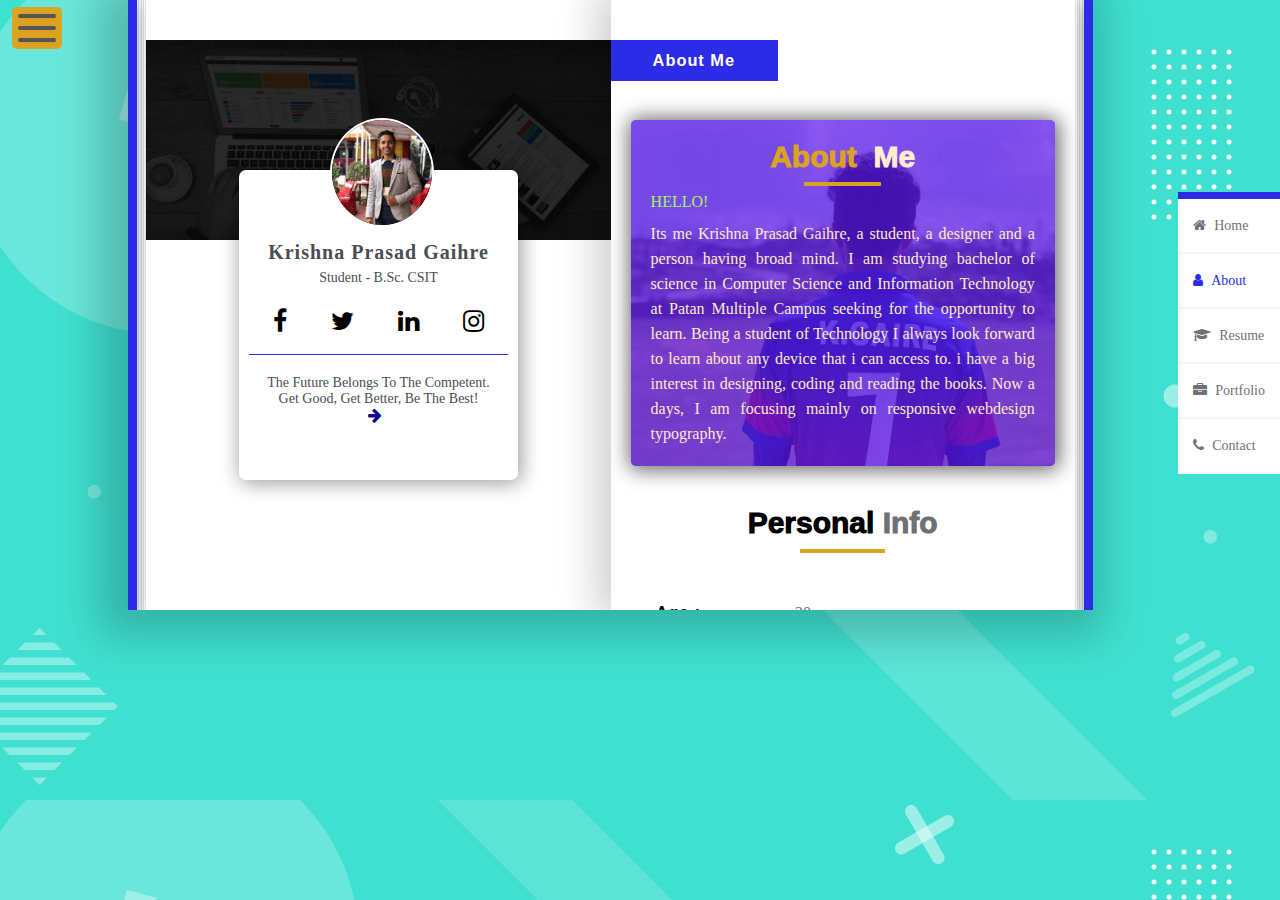
==== about.html @ c5e4042e "Some downloaded js file added for portfolio----- home, about, resume and Portfolio pages completed w" ====
<!DOCTYPE html>
<html lang="en">
<head>
    <meta name="viewport" content="width=device-width, initial-scale=1">
    <title>Krishna Prasad Gaihre</title>
    <link rel="stylesheet" type="text/css" href="css/style.css">
    <link rel="stylesheet" type="text/css" href="css/about.css">
    <link rel="stylesheet" type="text/css" href="css/responsive(960).css">
    <link rel="stylesheet" type="text/css" href="css/responsive(768).css">
    <link rel="stylesheet" type="text/css" href="css/responsive(667).css">
    <link rel="stylesheet" type="text/css" href="css/responsive(568).css">
    <link rel="stylesheet" type="text/css" href="css/responsive(414).css">
    <link rel="stylesheet" type="text/css" href="css/responsive(350).css">
    <link rel="stylesheet" href="https://stackpath.bootstrapcdn.com/font-awesome/4.7.0/css/font-awesome.min.css" rel="stylesheet">
</head>
<body>
    <section class="main">

        <div class="main-menu">

            <div class="menu">
                <ul>
                    <li><a href="index.html"><i class="fa fa-home" aria-hidden="true"></i>Home</a></li>
                    <li><a href="about.html"><span class="active"><i class="fa fa-user" aria-hidden="true"></i>About</span></a></li>
                    <li><a href="resume.html"><i class="fa fa-graduation-cap" aria-hidden="true"></i>Resume</a></li>
                    <li><a href="portfolio.html"><i class="fa fa-briefcase" aria-hidden="true"></i>Portfolio</a></li>
                    <li><a href="#"><i class="fa fa-phone" aria-hidden="true"></i>Contact</a></li>
                </ul>
            </div>

        </div>

        <div class="sidebar-btn" onclick="myFunction()">
            <div class="sidebar-btn_burger"></div>
        </div>

        <div class="sidebar-menu">

            <div class="responsive-menu">
                <ul>
                    <li><a href="index.html"><i class="fa fa-home" aria-hidden="true"></i>Home</a></li>
                    <li><a href="about.html"><span class="active"><i class="fa fa-user" aria-hidden="true"></i>About</span></a></li>
                    <li><a href="resume.html"><i class="fa fa-graduation-cap" aria-hidden="true"></i>Resume</a></li>
                    <li><a href="portfolio.html"><i class="fa fa-briefcase" aria-hidden="true"></i>Portfolio</a></li>
                    <li><a href="#"><i class="fa fa-phone" aria-hidden="true"></i>Contact</a></li>
                </ul>

                <div class="logo2">
                    <a class="navbar-brand2" href="index.html"><span>K</span></a><a class="navbar-brand1" href="index.html">Rishna</a>
                </div>
                
            </div>

        </div>

        <div class="sidebar-hide-show" id="sidebar">

            <div class="sidebar-header">

                <div class="sidebar-header-menu">
                    <ul>
                        <li><a href="index.html"><i class="fa fa-home" aria-hidden="true"></i>Home</a></li>
                        <li><a href="about.html"><span class="active"><i class="fa fa-user" aria-hidden="true"></i>About</span></a></li>
                        <li><a href="resume.html"><i class="fa fa-graduation-cap" aria-hidden="true"></i>Resume</a></li>
                        <li><a href="portfolio.html"><i class="fa fa-briefcase" aria-hidden="true"></i>Portfolio</a></li>
                        <li><a href="#"><i class="fa fa-phone" aria-hidden="true"></i>Contact</a></li>
                    </ul>
                </div>

            </div>

            <div class="profile1">

                <div class="profile-card">

                    <div class="bg-image" style="background-image:url('images/parallax.jpg'); background-size: cover;">
                        <div class="my-profile">
                            <img src="images/profile-img.JPG" alt="Profile image" class="profile-img">
                            <h2 class="my-name">Krishna Prasad Gaihre</h2>
                            <p class="umy-name">Student - B.Sc. CSIT</p>

                            <div class="social-menu">

                                <ul>
                                    <li><a href="https://www.facebook.com/gaihre.krishna.73/" target="blank" title="Facebook"><i class="fa fa-facebook" aria-hidden="true"></i></a></li>
                                    <li><a href="https://twitter.com/Krishna58988134" target="blank" title="Twitter"><i class="fa fa-twitter" aria-hidden="true"></i></a></li>
                                    <li><a href="https://www.linkedin.com/in/krishna-prasad-gaihre-43977b1a9/" target="blank" title="Linkedin"><i class="fa fa-linkedin" aria-hidden="true"></i></a></li>
                                    <li><a href="https://www.instagram.com/krrishgaihre/" target="blank" title="Instagram"><i class="fa fa-instagram" aria-hidden="true"></i></a></li>
                                </ul>

                            </div>

                            <hr class="card-hr">
                            <p class="profile-quote">The Future Belongs To The Competent. Get Good, Get Better, Be The Best!</p>
                            
                            <div class="arrow-right">
                                <span><i class="fa fa-arrow-right" aria-hidden="true"></i></span>
                            </div>

                            <div class="arrow-down">
                                <span><i class="fa fa-arrow-down" aria-hidden="true"></i></span>
                            </div>

                        </div>

                    </div>

                </div>

            </div>


            <div class="logo">
                <a class="navbar-brand0" href="index.html"><span>K</span></a><a class="navbar-brand" href="index.html">Rishna</a>
            </div>

            <div class="sidebar-content">

                <div class="about-content">
                    <h2 class="sidebar-about">About Me</h2>
                    <p class="sidebar-about-p">Its me Krrish Gaihre, a student, a designer and a person having broad mind. 
                    I am studying bachelor of science in Computer Science and Information Technology at Patan Multiple Campus seeking for 
                    the opportunity to learn.</p>
                </div>

            </div>

            <div class="sidebar-content">

                <div class="about-content">

                    <h2 class="sidebar-about-get">Get in Touch</h2>
                    <p class="sidebar-content-p">+9779867479831 <br>| | |<br> krrishgaihre@gmail.com</p>
                    <div class="sidebar-social-menu">

                        <ul>
                          <li><a href="https://www.facebook.com/gaihre.krishna.73/" target="blank" title="Facebook"><i class="fa fa-facebook" aria-hidden="true"></i></a></li>
                          <li><a href="https://twitter.com/Krishna58988134" target="blank" title="Twitter"><i class="fa fa-twitter" aria-hidden="true"></i></a></li>
                          <li><a href="https://www.linkedin.com/in/krishna-prasad-gaihre-43977b1a9/" target="blank" title="Linkedin"><i class="fa fa-linkedin" aria-hidden="true"></i></a></li>
                          <li><a href="https://www.instagram.com/krrishgaihre/" target="blank" title="Instagram"><i class="fa fa-instagram" aria-hidden="true"></i></a></li>
                        </ul>

                    </div>

                </div>

            </div>

            <div class="copyright">
                <a href="https://www.facebook.com/gaihre.krishna.73/" target="blank" class="cipyright-link"><u>&copy; 2020 all rights reserved</u></a>
            </div>

         </div>

         <div class="content">

            <div class="outer-div">

                <div class="inner-1">

                    <div class="inner-2">

                        <div class="inner-3">
                            
                            <div class="inner-div">

                                <div class="profile">

                                    <div class="profile-card">

                                        <div class="bg-image" style="background-image:url('images/parallax.jpg'); background-size: cover;">
                                            <div class="my-profile">
                                                <img src="images/profile-img.JPG" alt="Profile image" class="profile-img">
                                                <h2 class="my-name">Krishna Prasad Gaihre</h2>
                                                <p class="umy-name">Student - B.Sc. CSIT</p>

                                                <div class="social-menu">

                                                    <ul>
                                                        <li><a href="https://www.facebook.com/gaihre.krishna.73/" target="blank" title="Facebook"><i class="fa fa-facebook" aria-hidden="true"></i></a></li>
                                                        <li><a href="https://twitter.com/Krishna58988134" target="blank" title="Twitter"><i class="fa fa-twitter" aria-hidden="true"></i></a></li>
                                                        <li><a href="https://www.linkedin.com/in/krishna-prasad-gaihre-43977b1a9/" target="blank" title="Linkedin"><i class="fa fa-linkedin" aria-hidden="true"></i></a></li>
                                                        <li><a href="https://www.instagram.com/krrishgaihre/" target="blank" title="Instagram"><i class="fa fa-instagram" aria-hidden="true"></i></a></li>
                                                    </ul>

                                                </div>

                                                <hr class="card-hr">
                                                <p class="profile-quote">The Future Belongs To The Competent. Get Good, Get Better, Be The Best!</p>
                                                
                                                <div class="arrow-right">
                                                    <span><i class="fa fa-arrow-right" aria-hidden="true"></i></span>
                                                </div>

                                                <div class="arrow-down">
                                                    <span><i class="fa fa-arrow-down" aria-hidden="true"></i></span>
                                                </div>

                                            </div>

                                        </div>

                                    </div>

                                </div>

                                <div class="container">

                                    <div class="main-name-bg">

                                        <div class="about-main-name">
                                            <h3 class="name">About Me</h3>
                                        </div>

                                    </div>

                                    <div class="about-inner-container">

                                        <div class="about-back-col">
                                            <div class="about-me">
                                                <h2><span>About </span>&nbsp; Me</h2>
                                                <hr class="about-hr">
                                                <p class="p1">HELLO!</p>
                                                <p class="p2">Its me Krishna Prasad Gaihre, a student, a designer and a person having broad mind.
                                                    I am studying bachelor of science in Computer Science and Information Technology at Patan Multiple Campus
                                                    seeking for the opportunity to learn. Being a student of Technology I always look forward to learn about 
                                                    any device that i can access to. i have a big interest in designing, coding and reading the books. 
                                                    Now a days, I am focusing mainly on responsive webdesign typography.
                                                </p>
                                            </div>
                                        </div>

                                        <div class="personal">

                                            <h2><span>Personal</span>&nbsp;Info</h2>
                                            <hr class="about-hr">  

                                            <div class="personal-info">
                                                <p><span class="age">Age :</span> 20 </p>
                                                <p><span class="nationality">Nationality :</span> Nepali </p>
                                                <p><span class="dob">Date Of Birth :</span> August 21, 2000 </p>
                                                <p><span class="address">Address :</span> Walling, Syangja </p>
                                                <p><span class="email">Email :</span> krrishgaihre@gmail.com </p>
                                            </div>

                                        </div>

                                        <div class="what-i-do">

                                            <h2><span>What</span>&nbsp;I Do</h2>
                                            <hr class="about-hr">

                                           <div class="i-do1">
                                                <i class="fa fa-desktop" aria-hidden="true"></i>
                                                <h3>Web Design</h3>
                                            </div>

                                            <div class="i-do2">
                                                <h3>Web Development</h3>
                                                <i class="fa fa-laptop" aria-hidden="true"></i>
                                            </div>

                                            <div class="i-do1">
                                                <i class="fa fa-address-card" aria-hidden="true"></i>
                                                <h3>Graphic Design</h3>
                                            </div>

                                            <div class="i-do3">
                                                <h3>Programming</h3>
                                                <i class="fa fa-code" aria-hidden="true"></i>
                                            </div>

                                        </div>

                                        <div class="fun-fact">

                                            <h2><span>Fun</span>&nbsp;Facts</h2>
                                            <hr class="about-hr">

                                            <div class="grid-container">
                                                <div class="happy-client">
                                                    <i class="fa fa-heart-o fun-icon" aria-hidden="true"></i>
                                                    <h6 class="fun-head">Happy Clients</h6>
                                                    <p class="fun-text">30</p>
                                                </div>
                                                <div class="project">
                                                    <i class="fa fa-file-code-o fun-icon" aria-hidden="true"></i>
                                                    <h6 class="fun-head">Projects</h6>
                                                    <p class="fun-text">10</p>
                                                </div>
                                                <div class="award-won">
                                                    <i class="fa fa-star-o fun-icon" aria-hidden="true"></i>
                                                    <h6 class="fun-head">Awards</h6>
                                                    <p class="fun-text">5</p>
                                                </div>  
                                                <div class="working-hour">
                                                    <i class="fa fa-clock-o fun-icon" aria-hidden="true"></i>
                                                    <h6 class="fun-head">Working Hour</h6>
                                                    <p class="fun-text">2950</p>
                                                </div>  
                                            </div>

                                        </div>

                                    </div>

                                </div>

                            </div>

                        </div>

                    </div>

                </div>

            </div>

        </div>

    </section>

    <script src="https://code.jquery.com/jquery-3.5.1.js"></script>

    <script src="JS/main.js"></script>

</body>
</html>
---- css/style.css ----
*
{
    margin: 0;
    padding: 0;
}

body
{
    background: 	#40E0D0;
   /* background-image: url(https://www.agdelta.com/wp-content/uploads/2018/06/website-parallax-background-C.jpg);*/
   background-image: url(parallax.png);
   background-size: cover;
    height: 100%;
    width: 100%;
    position: fixed;
    overflow: hidden;
}

a
{
    text-decoration: none;
}

.main-menu
{
    height: auto;
    line-height: 100%;
    display: block;
}

.menu
{
    float: right;
    margin-top: 15%;
}

.menu ul
{
    list-style: none;
    margin: 0;
    border-top: 7px solid rgb(44, 44, 230);
}

.menu ul li
{
    padding: 18px 12px;
    position: relative;
    width: auto;
    background-color: #FFFFFF;
    border-bottom: 2px solid #F5F5F5;
}

.menu ul li a
{
    color: #6F7275;
    padding: 3px;
    font-family: Segoe UI;
    font-size: 14px;
    font-weight: 500;
}

.fa-home, .fa-user, .fa-graduation-cap, .fa-briefcase, .fa-phone
{
    padding-right: 8px;
}

.menu ul li a:hover
{
    color: rgb(44, 44, 230);
}

.active
{
    color: rgb(44, 44, 230);
}

.sidebar-menu
{
    display: none;
}

.responsive-menu
    {
        display: none;
    }

.sidebar-btn
{
    position: absolute;
    display: flex;
    justify-content: center;
    align-items: center;
    width: 50px;
    height: 42px;
    margin: 7px 0 0 12px;
    border-radius: 5px;
    cursor: pointer;
    transition: all 0.5s ease-in-out;
    /*border: 3px solid #fff; */
    background: #DAA520;
    z-index: 200;
}

.sidebar-btn_burger
{
    width: 38px;
    height: 4px;
    background: #555555;
    border-radius: 5px;
    box-shadow: 0 2px 5px rgba(255, 101, 47, .2);
    transition: all .5s ease-in-out;
}

.sidebar-btn_burger::before,
.sidebar-btn_burger::after
{
    content: '';
    position: absolute;
    width: 38px;
    height: 4px;
    background: #555555;
    border-radius: 5px;
    box-shadow: 0 2px 5px rgba(255, 101, 47, .2);
    transition: all .5s ease-in-out;
}

.sidebar-btn_burger::before
{
    transform: translateY(-12px);
}

.sidebar-btn_burger::after
{
    transform: translateY(12px);
}

/*ANIMATION*/

.sidebar-btn.open .sidebar-btn_burger
{
    transform: translateX(260px);
    background: transparent;
    box-shadow: none;
}
.sidebar-btn.open .sidebar-btn_burger::before 
{
    transform: rotate(45deg) translate(-184px, 184px);
}

.sidebar-btn.open .sidebar-btn_burger::after
{
    transform: rotate(-45deg) translate(-184px, -184px);
}

#sidebar
{
    display: none;
    overflow: hidden auto;
    z-index: 150;
}

.sidebar-header
{
    display: none;
}

.profile1
  {
      display: none;
  }

.sidebar-hide-show {
    height: 100vh;
    width: 25%;
    background: #FAFAFA;
    background-size: cover;
    color: black;
    position: absolute;
    box-shadow: 10px 0 50px 10px rgba(0, 0, 0, 0.6);
    animation: slideme .5s ease-in-out;
}

@keyframes slideme {
    0%{
        transform: translate(-400px);
    }

    100%{
        transform: translate(0px);
    }
}

.logo
{
    display: flex;
    justify-content: center;
    margin: 50px 0;
}

/*.logo-img
{
    height: 80px;
    width: 80px;
    border-radius: 50%;
    border: 2px solid #ffffff;
}*/

.navbar-brand
{
    font-size: 25px;
    color: black;
    font-weight: 900;
    font-family: Arial, Helvetica, sans-serif;
    margin-left: -9px;
    position: relative;
}

.navbar-brand0
{
    font-size: 25px;
    font-weight: 900;
    font-family: Arial, Helvetica, sans-serif;
}

.navbar-brand0 span
{
    border-radius: 50%;
    padding: 0px 8px;
    color: #ffffff;
    background: rgb(44, 44, 230);
    position: relative;
}

.logo2
{
    display: none;
}

.sidebar-content
{
    width: 90%;
    display: flex;
    flex-direction: column;
    justify-content: center;
    align-items: center;
    margin-top: 30px;
}

.about-content
{
    display: flex;
    flex-direction: column;
    justify-content: center;
    align-items: center;
    margin-left: 10%;
}

h2.sidebar-about
{
    font-size: 20px;
    padding: 5px 10px;
    margin:0 auto;
    color: white;
    background: rgb(44, 44, 230);
    font-family: Arial, Helvetica, sans-serif;
    letter-spacing: 2px;
    position: relative;
    border-radius: 3px;
}

h2.sidebar-about:before
{
    content: '';
    display: block;
    min-width: 98%;
    height: 5px;
    background: #919191;
    position: absolute;
    opacity: 0.8;
    left: -98%;
    top: 50%;
}

h2.sidebar-about:after
{
    content: '';
    display: block;
    min-width: 86%;
    height: 5px;
    background: #919191;
    position: absolute;
    opacity: 0.8;
    right: -86%;
    top: 50%;
}

p.sidebar-about-p
{
    text-align: center;
    margin: 15px 4px 0 4px;
    text-align: justify;
    font-size: 14px;
    color: #4A4E52;
    font-family: Segoe UI;
    font-weight: 500;
}

p.sidebar-content-p
{
    text-align: center;
    margin: 15px 4px 0 4px;
    font-size: 14px;
    color: #4A4E52;
    font-family: Segoe UI;
    font-weight: 500;
}

h2.sidebar-about-get
{
    font-size: 20px;
    padding: 5px 10px;
    margin:15px auto;
    color: white;
    background: rgb(44, 44, 230);
    font-family: Arial, Helvetica, sans-serif;
    letter-spacing: 2px;
    position: relative;
    border-radius: 3px;
}

h2.sidebar-about-get:before
{
    content: '';
    display: block;
    min-width: 98%;
    height: 5px;
    background: #919191;
    position: absolute;
    opacity: 0.8;
    left: -98%;
    top: 50%;
}

h2.sidebar-about-get:after
{
    content: '';
    display: block;
    min-width: 55%;
    height: 5px;
    background: #919191;
    position: absolute;
    opacity: 0.8;
    right: -55%;
    top: 50%;
}

.sidebar-social-menu
{
    display: flex;
    justify-content: center;
    align-items: center;
}


.sidebar-social-menu ul
{
    padding: 0;
    margin: 30px 0 30px 0;
    display: flex;
}

.sidebar-social-menu ul li
{
    list-style: none;
    transition: .6s;
    border-radius: 50%;
    margin: 0 20px 0 20px;
}

.sidebar-social-menu ul li:hover
{
    transform: translate(-3px, -5px);
}

.sidebar-social-menu ul li .fa
{
    font-size: 25px;
}

.sidebar-social-menu ul li a
{
    position: relative;
    text-align: center;
    transition: .6s;
    color: #000000;
    color: #FAFAFA;
}

.sidebar-social-menu ul li:hover a
{
    text-shadow: 5px 5px 5px #000;
    transform: translate(-2px, 2px);
}

.sidebar-social-menu ul li:nth-child(1) a
{
    color : #3b5999;
}

.sidebar-social-menu ul li:nth-child(2) a
{
    color: #55acee;
}

.sidebar-social-menu ul li:nth-child(3) a
{
    color: #0077B5;
}

.sidebar-social-menu ul li:nth-child(4) a
{
    color: #e4405f;
}

.copyright
{
    display: flex;
    justify-content: center;
    align-items: center;
    margin: 30px auto 20px auto;
}

.cipyright-link
{
    font-size: 14px;
    font-weight: 400;
    font-family: Segoe UI;
    color: rgb(44, 44, 230);
}

.cipyright-link::after
    {
        content: ' | Krishna';
        font-size: 14px;
        font-weight: 600;
        font-family: Segoe UI;
        color: rgb(44, 44, 230);
    }

div.content
{
    width: 74%;
    height: 610px;
    background-color: #FFFFFF;
    margin: auto auto auto 10%;
    border-left: rgb(44, 44, 230) 9px solid;
    border-right: rgb(44, 44, 230) 9px solid;
    box-shadow: -10px 6px 40px 20px rgba(0, 0, 0, 0.2);
    animation: content-animation 1.5s ease-in-out;
    overflow: auto;
}

@keyframes content-animation{
    0%
    {
        transform: translate(0, -700px);
    }
    100%
    {
        transform: translate(0, 0);
    }
}

div.outer-div
{
    width: 100%;
    height: 610px;
    background-color: #FFFFFF;
    margin: auto;
}

div.inner-1
{
    width: 99.5%;
    height: 610px;
    background-color: #FFFFFF;
    margin: auto;
    border-left: #DDDDDD 0.5px solid;
    border-right: #DDDDDD 0.5px solid;
    box-shadow: 2px 6px 20px 5px rgba(0, 0, 0, 0.1);
}

div.inner-2
{
    width: 99.5%;
    height: 610px;
    background-color: #FFFFFF;
    margin: auto;
    border-left: #DDDDDD 0.5px solid;
    border-right: #DDDDDD 0.5px solid;
    box-shadow: 2px 6px 20px 5px rgba(0, 0, 0, 0.1);
}

div.inner-3
{
    width: 99.5%;
    height: 610px;
    background-color: #FFFFFF;
    margin: auto;
    border-left: #DDDDDD 0.5px solid;
    border-right: #DDDDDD 0.5px solid;
    box-shadow: 2px 6px 20px 5px rgba(0, 0, 0, 0.1);
}

div.inner-div
{
    display: flex;
    flex-direction: row;
    width: 99.5%;
    height: 610px;
    background-color: #FFFFFF;
    margin: auto;
    border-left: #DDDDDD 0.5px solid;
    border-right: #DDDDDD 0.5px solid;
    box-shadow: 2px 6px 20px 5px rgba(0, 0, 0, 0.1);
    overflow: hidden;
}

div.profile
{
    width: 50%;
    height: auto;
    padding-top: 40px;
    overflow: auto;
}

.bg-image
{
    height: 200px;
    width: 100%;
    display: flex;
}

.my-profile
{
    height: 310px;
    width: 60%;
    margin: 130px auto 0 auto;
    background-color: #FFFFFF;
    border-radius: 7px;
    box-shadow: 2px 2px 20px 1px rgba(0, 0, 0, 0.4);
}

.profile-img
{
    height: 105px;
    width: 100px;
    margin: -52px 32.5% 0 32.5%;
    border: white 2px solid;
    border-radius: 50%;
    transition: transform .5s;
    background: #000;
}

.profile-img:hover
{
    transform: scale(1.2);
}

.my-name
{
    text-align: center;
    margin: 10px 0 6px 0;
    color: #4A4E52;
    font-family: Segoe UI;
    letter-spacing: 1px;
    font-weight: 640;
    font-size: 20px;
}

.umy-name
{
    text-align: center;
    font-size: 14px;
    color: #4A4E52;
    font-family: Segoe UI;
    font-weight: 500;
    margin-bottom: 3px;
}

.social-menu
{
    display: flex;
    justify-content: center;
    align-items: center;
}


.social-menu ul
{
    margin: 20px 0 20px 0;
    padding: 0;
    display: flex;
}

.social-menu ul li
{
    list-style: none;
    transition: .6s;
    margin: 0 22px 0 22px;
}

.social-menu ul li .fa
{
    font-size: 25px;
}

.social-menu ul li a
{
    text-align: center;
    transition: .6s;
    color: #000000;
}

.social-menu ul li:hover
{
    transform: translate(0, -8px);
}

.social-menu ul li:nth-child(1) a:hover
{
    color : #3b5999;
    text-shadow: 5px 5px 3px #000;
}

.social-menu ul li:nth-child(2) a:hover
{
    color: #55acee;
    text-shadow: 5px 5px 3px #000;
}

.social-menu ul li:nth-child(3) a:hover
{
    color: #0077B5;
    text-shadow: 5px 5px 3px #000;
}

.social-menu ul li:nth-child(4) a:hover
{
    color: #e4405f;
    text-shadow: 5px 5px 5px #000;
}

.card-hr
{
    margin: 0 auto 20px auto;
    height: 1px;
    width: 93%;
    border-width: 0;
    background-color: rgb(44, 44, 230);
}

.profile-quote
{
    text-align: center;
    margin: auto;
    font-size: 14px;
    color: #4A4E52;
    font-family: Segoe UI;
    font-weight: 500;
    width: 83%;
}

.arrow-down
{
    display: none;
}

  .arrow-right
  {
      display: flex;
      justify-content: center;
      align-items: center;
  }

  .arrow-right span
  {
      width: 20px;
      height: 20px;
      animation: animate 2s infinite;
      animation-delay: -0.1s;
      color: rgb(16, 7, 141);
  }

  @keyframes animate
  {
      0%
      {
          opacity: 0;
          transform: translate(-13px, 13px);
      }
      50%
      {
          opacity: 1;
      }
      100%
      {
          opacity: 0;
          transform: translate(50px, 13px);
      }
  }

  div.container
  {
      width: 50%;
      height: 100%;
      box-shadow: -3px 0 40px 10px rgba(0, 0, 0, 0.2);
      overflow: hidden auto;
  }
  
  
  .main-name-bg
  {
      height: 40px;
      width: 100%;
      background: #FFFFFF;
      position: sticky;
      top: 0;
  }
  
  .main-name
  {
      background-color: rgb(44, 44, 230);
      width: 200px;
      padding: 11px 10px 11px 45px;
      color: #ffffff;
      font-family: Arial, Helvetica, sans-serif;
      font-size: 14px;
      letter-spacing: 1px;
      margin-left: -3px;
      margin-top: 40px;
      animation: main-name 2s ease-in-out;
  }
  
  @keyframes main-name
  {
      0%{
          transform: translate(-1000px, 0);
      }
      100%{
          transform: translate(0, 0);
      }
  }
  
  .inner-container
  {
      padding: 40px 30px 0 30px;
      display: flex;
      align-items: center;
      justify-content: center;
  }
  
  .container-img
  {
      height: 50%;
      width: 100%;
  }
---- css/about.css ----
/* About only */

.about-main-name
  {
      background-color: rgb(44, 44, 230);
      width: 115px;
      padding: 11px 10px 11px 45px;
      color: #ffffff;
      font-family: Arial, Helvetica, sans-serif;
      font-size: 14px;
      letter-spacing: 1px;
      margin-left: -3px;
      margin-top: 40px;
      animation: main-name 2s ease-in-out;
  }
  
  @keyframes main-name
  {
      0%{
          transform: translate(-1000px, 0);
      }
      100%{
          transform: translate(0, 0);
      }
  }

  .about-inner-container
  {
      padding: 40px 20px 0 20px;
      display: flex;
      flex-direction: column;
      
  }

  .about-back-col
  {
      background-color: #0BB5FF;
      box-shadow: 1px 1px 20px 3px rgba(0, 0, 0, 0.6);
      border-radius: 5px;
  }

  .about-me
  {
      background-image: url(about-back.jpg);
      background-size: cover;
      color: blanchedalmond;
      font-family: Segoe UI;
      padding: 20px;
      border-radius: 5px;      
  }

  .about-me h2
  {
      display: flex;
      justify-content: center;
      align-items: center;
      font-size: 30px;
      font-family: Arial, Helvetica, sans-serif;
      font-weight: 1000;
  }

  .about-me h2 span
  {
      color: #DBA320;
  }

  p.p1
  {
    margin: 0px; 
    color: #a0f669;
    margin: 5px 0 10px 0;
  }

  p.p2
  {
      line-height: 25px;
      text-align: justify;
  }

  .personal
  {
      margin: 40px 0 40px 0;
  }

  .personal h2 span
  {
    color: #000;
  }

  .personal h2
  {
    font-family: Arial, Helvetica, sans-serif;
    font-weight: 1000;
    font-size: 30px;
    margin: 0 6% 0 6%;
    display: flex;
    justify-content: center;
    color: #6F7275
  }

  .personal-info
  {
      color: #6F7275;
      font-family: Segoe UI;
      margin: 10% 0 0 6%;
  }

  .personal-info p span
  {
      color: black;
      font-weight: 750;
      font-family: Arial, Helvetica, sans-serif;
      line-height: 35px;
      letter-spacing: 1px;
      padding-right: 30px;
  }

  .personal-info p span.age
  {
      margin-right: 60px;
  }

  .personal-info p span.nationality
  {
      margin-right: 0;
  }

  .personal-info p span.dob
  {
      margin-right: -20px;
  }

  .personal-info p span.address
  {
    margin-right: 22px;
  }

  .personal-info p span.email
  {
    margin-right: 45px;
  }

  .what-i-do
  {
    margin: 5% 0 0 0;
  }

  .what-i-do h2 
  {
    display: flex;
    justify-content: center;
    font-family: Arial, Helvetica, sans-serif;
    font-weight: 1000;
    font-size: 30px;
    color: #6F7275;
  }

  .what-i-do h2 span
  {
    color: #000;
  }

  .about-hr
  {
    margin: 2% auto;
    height: 4px;
    width: 20%;
    border-width: 0;
    background-color: #DBA221;
  }

  .i-do1
  {
      display: flex;
      justify-content: center;
      align-items: center;
      float: left;
      box-shadow: 1px 1px 20px 3px rgba(0, 0, 0, 0.6);
      padding: 4%;
      margin: 10% 0 5% 0;
      border-radius: 10px;
      width: 60%;
      transform: perspective(700px) rotateY(30deg);
      transition: .7s all ease;
  }

  .i-do1 .fa
  {
    color: #006400;
    font-size: 30px;
    border-radius: 50%;
    background: pink;
    padding: 30px;
  }

  .i-do1 h3 
  {
    display: flex;
    justify-content: center;
    align-items: center;
    font-size: 25px;
    color: rgb(44, 44, 230);
    font-family: 'Segoe UI', Tahoma, Geneva, Verdana, sans-serif;
    margin: 0 0 0 7%;
  }

  .i-do1:hover
  {
    transform: perspective(0) rotateY(0);   
  }

  .i-do2
  {
      display: flex;
      justify-content: center;
      align-items: center;
      float: right;
      box-shadow: 1px 1px 20px 3px rgba(0, 0, 0, 0.6);
      padding: 4%;
      margin: 5% 0 0 0;
      border-radius: 10px;
      width: 60%;
      transform: perspective(700px) rotateY(-30deg);
      transition: .7s all ease;
  }

  .i-do2 .fa
  {
    color: #006400;
    font-size: 30px;
    border-radius: 50%;
    background: pink;
    padding: 30px;
  }

  .i-do2 h3 
  {
    display: flex;
    justify-content: center;
    align-items: center;
    font-size: 25px;
    color: rgb(44, 44, 230);
    font-family: 'Segoe UI', Tahoma, Geneva, Verdana, sans-serif;
    margin: 0 7% 0 0;
  }

  .i-do2:hover
  {
    transform: perspective(0) rotateY(0);   
  }

  .i-do3
  {
      display: flex;
      justify-content: center;
      align-items: center;
      float: right;
      box-shadow: 1px 1px 20px 3px rgba(0, 0, 0, 0.6);
      padding: 4% 6% 4% 4% ;
      margin: 5% 0 10% 0;
      border-radius: 10px;
      width: 60%;
      transform: perspective(700px) rotateY(-30deg);
      transition: .7s all ease;
  }

  .i-do3 .fa
  {
    color: #006400;
    font-size: 30px;
    border-radius: 50%;
    background: pink;
    padding: 30px;
  }

  .i-do3 h3 
  {
    display: flex;
    justify-content: center;
    align-items: center;
    font-size: 25px;
    color: rgb(44, 44, 230);
    font-family: 'Segoe UI', Tahoma, Geneva, Verdana, sans-serif;
    margin: 0 7% 0 0;
  }

  .i-do3:hover
  {
    transform: perspective(0) rotateY(0); 
  }

  .fun-fact
  {
    margin: 10% 0 0 0;
    display: flex;
    flex-direction: column;
    justify-content: center;
    align-items: center;
  }

  .fun-fact h2 
  {
    display: flex;
    justify-content: center;
    font-family: Arial, Helvetica, sans-serif;
    font-weight: 1000;
    font-size: 30px;
    color: #6F7275;
  }

  .fun-fact h2 span
  {
    color: #000;
  }

  .grid-container {
    display: grid;
    grid-template-columns: auto auto;
    grid-row-gap: 20px;
    grid-column-gap: 20px;
    width: 100%;
    margin: 10% 0 15% 0;
  }
  
  .grid-container > div {
    background-color: rgba(255, 255, 255, 0.8);
    text-align: center;
    padding: 20px 0;
    font-size: 30px;
    height: 120px;
    display: flex;
    flex-direction: column;
    justify-content: center;
    align-items: center;
    border-radius: 10px;
    transition: 0.3s all ease;
  }

  .grid-container > div:hover
  {
    transform: scale(1.04);
  }

  .happy-client
  {
    background: url(happy-clients.jpg);
    background-size: cover;
    background-repeat: no-repeat;
  }

  .project
  {
    background: url(projects.jpg);
    background-size: cover;
    background-repeat: no-repeat;
  }

  .award-won
  {
    background: url(award-won.jpg);
    background-size: cover;
    background-repeat: no-repeat;
  }

  .working-hour
  {
    background: url(working-hour.jpg);
    background-size: cover;
    background-repeat: no-repeat;
  }

  .fun-icon
  {
    color: #DBA320;
    font-size: 25px;
  }

  .fun-head
  {
    color: #fff;
    font-family: 'Segoe UI', Tahoma, Geneva, Verdana, sans-serif;
    letter-spacing: 1px;
    margin: 10px auto;
  }

  .fun-text
  {
    color: #DBA320;
    font-family: 'Segoe UI', Tahoma, Geneva, Verdana, sans-serif;
    font-size: 25px;
  }







  @media only screen and (max-width:1275px)
  {

  .i-do1 .fa
  {
    font-size: 20px;
    padding: 20px;
  }

  .i-do1 h3 
  {
    font-size: 20px;
  }

  .i-do2 .fa
  {
    font-size: 20px;
    padding: 20px;
  }

  .i-do2 h3 
  {
    font-size: 20px;
  }

  .i-do3 .fa
  {
    font-size: 20px;
    padding: 20px;
  }

  .i-do3 h3 
  {
    font-size: 20px;
  }
  }
---- css/responsive(960).css ----
@media only screen and (max-width:960px) 
{
    .main-menu
    {
        display: none;
    }

    .sidebar-menu
    {
        display: flex;
        width: 100%;
        position: fixed;
        z-index: 1;
        border-bottom: 2px solid #C7C7C7;
    }

    .responsive-menu
    {
        width: 100%;
        background-color: #F3F3F3;
        display: block;
    }

    .responsive-menu ul
    {
        float: right;
        display: flex;
        list-style: none;
        margin-right: 20px;
        }

    .responsive-menu ul li
    {
        padding: 18px 15px;
    }

    .responsive-menu ul li a
    {
        color: #6F7275;
        display: block;
        padding: 15px;
        font-family: Segoe UI;
        font-size: 16px;
        font-weight: 500;
    }

    .fa-home, .fa-user, .fa-briefcase, .fa-phone
    {
        padding-right: 5px;
    }

    .responsive-menu ul li a:hover
    {
        color: rgb(44, 44, 230);
    }

    .active
    {
        color: rgb(44, 44, 230);
    }

    .sidebar-btn
{
    margin: 25px 0 0 12px;
}
    

    #sidebar
    {
        display: none;
        overflow: hidden auto;
    }

    .profile1
    {
        display: none;
    }

    .sidebar-hide-show {
        height: 100%;
        width: 30%;
    }

    /*.logo-img
    {
        height: 60px;
        width: 60px;
    }*/

    .sidebar-content
    {
        margin-top: 30px;
    }

    .about-content
    {
        margin-left: 8%;
    }

    h2.sidebar-about
    {
        font-size: 18px;
    }

    h2.sidebar-about:before
    {
        height: 4px;
    }

    h2.sidebar-about:after
    {
        height: 4px;
    }

    p.sidebar-about-p
    {
        font-size: 13px;
    }

    p.sidebar-content-p
    {
        font-size: 13px;
    }

    h2.sidebar-about-get
    {
        font-size: 18px;
    }

    h2.sidebar-about-get:before
    {
        height: 4px;
    }

    h2.sidebar-about-get:after
    {
        height: 4px;
    }

    .sidebar-social-menu ul
    {
        margin: 35px 0 30px 0;
    }

    .sidebar-social-menu ul li .fa
    {
        font-size: 21px;
    }

    .copyright
    {
        margin: 10px auto 20px auto;
    }

    .cipyright-link
    {
        font-size: 13px;
    }

    div.content
    {
        width: 100%;
        height: 100vh;
        margin: auto;
        padding-top: 90px;
        border: none;
        animation: content-animation 1.5s ease-in-out;
        overflow: hidden auto;
    }

    @keyframes content-animation{
        0%
        {
            transform: translate(0, 700px);
        }
        100%
        {
            transform: translate(0, 0);
        }
    }

    div.outer-div
    {
        width: 100%;
        height: 100vh
    }

    div.inner-1
    {
        width: 99.5%;
        height: 100vh;
    }

    div.inner-2
    {
        width: 99.5%;
        height: 100vh;
    }

    div.inner-3
    {
        width: 99.5%;
        height: 100vh;
    }

    div.inner-div
    {
        width: 99.5%;
        height: 100vh;
        overflow: hidden;
    }

    div.profile
    {
        overflow: auto;
    }

    .my-profile
    {
        height: 300px;
    }

    .profile-img
    {
        height: 90px;
        width: 86px;
    }

    .my-name
    {
        font-size: 19px;
    }

    .umy-name
    {
        font-size: 13px;
    }

    .social-menu ul li
    {
        margin: 0 22px 0 22px;
    }

    .social-menu ul li .fa
    {
        font-size: 22px;
    }

    .profile-quote
    {
        font-size: 13px;
    }

    .arrow-right span
    {
        width: 50px;
        margin: 15px 0 30px 0;
    }

}
---- css/responsive(768).css ----
/* #### Tablets Portrait or Landscape #### */

@media only screen and (max-width: 768px)
{
    *
    {
        margin: 0;
        padding: 0;
    }

    body
    {
        background: #C7C7C7;
        height: 100%;
        width: 100%;
        position: fixed;
    }

    a
    {
        text-decoration: none;
    }

    .main-menu
    {
        display: none;
    }

    .sidebar-menu
    {
        display: flex;
        width: 100%;
        position: fixed;
        z-index: 1;
        border-bottom: 2px solid #C7C7C7;
    }

    .responsive-menu
    {
        width: 100%;
        background-color: #F3F3F3;
        display: block;
        height: auto;
    }

    .responsive-menu ul
    {
        float: right;
        display: flex;
        list-style: none;
        margin-right: 20px;
        }

    .responsive-menu ul li
    {
        padding: 18px 10px;
    }

    .responsive-menu ul li a
    {
        color: #6F7275;
        padding: 15px;
        font-family: Segoe UI;
        font-size: 16px;
        font-weight: 500;
    }

    .fa-home, .fa-user, .fa-briefcase, .fa-phone
    {
        padding-right: 5px;
    }

    .responsive-menu ul li a:hover
    {
        color: rgb(44, 44, 230);
    }

    .active
    {
        color: rgb(44, 44, 230);
    }

    #sidebar
    {
        display: none;
        overflow: hidden auto;
    }

    .profile1
    {
        display: block;
        margin-top: 100px;
    }

    .bg-image
    {
        height: 250px;
        width: 100%;
        display: flex;
    }

    .my-profile
    {
        height: 355px;
        width: 65%;
        margin: 180px auto 0 auto;
        background-color: #FFFFFF;
        border-radius: 7px;
        box-shadow: 2px 2px 20px 1px rgba(0, 0, 0, 0.4);
    }

    .profile-img
    {
        height: 145px;
        width: 145px;
        margin: -80px 0 0 27.5%;
        border: white 2px solid;
        border-radius: 50%;
        transition: transform .5s;
        background: #000;
    }

    .profile-img:hover
    {
        transform: scale(1.15);
    }

    .arrow-right
    {
        display: none;
    }

    .arrow-down
    {
        display: flex;
        justify-content: center;
        align-items: center;
        margin: 10px 0;
    }

    .arrow-down span
    {
        width: 20px;
        height: 20px;
        animation: animate 1.5s infinite;
        animation-delay: -0.1s;
        color: rgb(16, 7, 141);
    }

    @keyframes animate
    {
        0%
        {
            opacity: 0;
            transform: translate(0, 13px);
        }
        50%
        {
            opacity: 1;
        }
        100%
        {
            opacity: 0;
            transform: translate(0, 55px);
        }
    }

    .sidebar-hide-show 
    {
        height: 100vh;
        width: 70%;
        background: #FAFAFA;
        background-size: cover;
        color: black;
        position: absolute;
        z-index: 1;
        box-shadow: 10px 0 50px 10px rgba(0, 0, 0, 0.6);
        animation: slideme .5s ease-in-out;
    }

    @keyframes slideme 
    {
        0%
        {
            transform: translate(-620px);
        }

        100%
        {
            transform: translate(0px);
        }
    }

    .logo
    {
        display: none;
    }

    .sidebar-content
    {
        width: 90%;
        display: flex;
        flex-direction: column;
        justify-content: center;
        align-items: center;
        margin-top: 150px;
    }

    .about-content
    {
        display: flex;
        flex-direction: column;
        justify-content: center;
        align-items: center;
        margin-left: 10%;
    }

    h2.sidebar-about
    {
        display: none;
    }

    p.sidebar-about-p
    {
        display: none;
    }

    p.sidebar-content-p
    {
        text-align: center;
        margin: 15px 4px 0 4px;
        font-size: 14px;
        color: #4A4E52;
        font-family: Segoe UI;
        font-weight: 500;
    }

    h2.sidebar-about-get
    {
        font-size: 20px;
        padding: 5px 10px;
        margin: 50px auto 20px auto;
        color: white;
        background: #0199D8;
        font-family: Arial, Helvetica, sans-serif;
        letter-spacing: 2px;
        position: relative;
        border-radius: 3px;
    }

    h2.sidebar-about-get:before
    {
        content: '';
        display: block;
        width: 120%;
        height: 5px;
        background: #919191;
        position: absolute;
        opacity: 0.8;
        left: -120%;
        top: 50%;
    }

    h2.sidebar-about-get:after
    {
        content: '';
        display: block;
        min-width: 120%;
        height: 5px;
        background: #919191;
        position: absolute;
        opacity: 0.8;
        right: -120%;
        top: 50%;
    }

    .sidebar-social-menu
    {
        display: flex;
        justify-content: center;
        align-items: center;
        display: none;
    }

    .copyright
    {
        display: flex;
        justify-content: center;
        align-items: center;
        margin: 100px auto 20px auto;
    }

    .cipyright-link
    {
        font-size: 16px;
        font-family: Segoe UI;
    }

    .cipyright-link::after
    {
        content: ' | Krishna';
        font-size: 16px;
        font-family: Segoe UI;
        color: #C92029;
    }


    div.content
    {
        width: 100%;
        height: 100vh;
        margin: auto;
        padding-top: 90px;
        border: none;
        animation: content-animation 1.5s ease-in-out;
        overflow: hidden auto;
    }

    @keyframes content-animation{
        0%
        {
            transform: translate(0, 1150px);
        }
        100%
        {
            transform: translate(0, 0);
        }
    }

    div.outer-div
    {
        width: 100%;
        height: 100vh
    }

    div.inner-1
    {
        width: 99.5%;
        height: 100vh;
    }

    div.inner-2
    {
        width: 99.5%;
        height: 100vh;
    }

    div.inner-3
    {
        width: 99.5%;
        height: 100vh;
    }

    div.inner-div
    {
        width: 99.5%;
        height: 100vh;
        overflow: auto;
        display: flex;
        flex-direction: column;
    }

    div.profile
    {
        width: 100%;
        height: 68%;
        padding: 0;
        overflow: hidden;
        display: none;
    }

    div.container
    {
        width: 100%;
        height: auto;
        box-shadow: -3px 0 40px 10px rgba(0, 0, 0, 0.2);
        overflow: none;
        background-color: #fff;
        margin-top: 0;
    }

    .main-name-bg
    {
        height: 40px;
        width: 100%;
        background: #FFFFFF;
        position: none;
    }
  
    .main-name
    {
        background-color: rgb(44, 44, 230);
        width: 200px;
        padding: 11px 10px 11px 45px;
        color: #ffffff;
        font-family: Arial, Helvetica, sans-serif;
        font-size: 14px;
        letter-spacing: 1px;
        margin-left: -3px;
        margin-top: 40px;
        animation: main-name 2s ease-in-out;
    }

    /*############################ABOUT###########################*/

    p.p2
    {
        font-size: 20px;
        line-height: 30px;
        text-align: justify;
    }

    .personal-info
  {
      color: #6F7275;
      font-family: Segoe UI;
      margin: 10% 0 0 15%;
  }

  .i-do1
  {
      width: 50%;
  }

  .i-do2
  {
      width: 50%;
  }

  .i-do3
  {
    width: 50%;
  }



  /*#######------_Resume_-------#######*/

  .hobby-container
{
    margin: 0 0 20% 0;
}

.hobby-container ul
{
    display: flex;
    justify-content: space-between;
    margin: -20px 0 0 0;
    padding: 0px;
    overflow: hidden;
}

.hobby-container ul li
{
    width: 80px;
    height: 80px;
    border: 2px solid #006400;
    border-radius: 50%;
    position: relative;
    color: #006400;
    background: #FFC0CB;
    transition: 0.5s;
}

.hobby-container ul li:hover
{
    transform: scale(0);
}

.hobby-container ul li i 
{
    font-size: 30px;
    position: absolute;
    top: 50%;
    left: 50%;
    transform: translate(-50%, -50%);
    transition: 0.5s;
}  

.hobby-container ul li::after
{
    content: '';
    position: absolute;
    top: 40px;
    right: -110px; 
    width: 110px;
    height: 2px;
    background: #006400;

}

.hobby-container ul li:last-child::after
{
    display: none;
}
}
---- css/responsive(667).css ----
/* #### iPhone 6 and 6 plus Portrait or Landscape #### */

@media only screen and (max-width:667px)
{

    .sidebar-btn
{
    margin: 10px 0 0 12px;
}
    
    .sidebar-header
    {
        height: 8%;
        width: 100%;
        background: #FAFAFA;
        color: white;
        padding-top: 40px;
        position: sticky;
        top: -3%;
        border-bottom: 2px solid #C7C7C7;
        display: block;
    }

    .sidebar-header-menu
    {
        width: 100%;
        display: block;
    }

    .sidebar-header-menu ul
    {
        display: flex;
        list-style: none;
        margin-right: 1;
        float: right;
    }

    .sidebar-header-menu ul li
    {
        padding: 18px 15px 0 10px;
    }

    .sidebar-header-menu ul li a
    {
        color: #6F7275;
        display: flex;
        font-family: Segoe UI;
        font-size: 14px;
        font-weight: 500;
    }

    .fa-home, .fa-user, .fa-briefcase, .fa-phone
    {
        margin: 3px 0 0 0;
    }

    .sidebar-header-menu ul li a:hover
    {
        color: rgb(44, 44, 230);
    }

    .active
    {
        color: rgb(44, 44, 230);
    }

    .logo2
{
    display: flex;
    float: right;
    margin: 14px -100px 20px 0;
}

/*.logo-img
{
    height: 80px;
    width: 80px;
    border-radius: 50%;
    border: 2px solid #ffffff;
}*/

.navbar-brand1
{
    font-size: 25px;
    color: black;
    font-weight: 900;
    font-family: Arial, Helvetica, sans-serif;
    margin-left: -9px;
    position: relative;
}

.navbar-brand2
{
    font-size: 25px;
    font-weight: 900;
    font-family: Arial, Helvetica, sans-serif;
}

.navbar-brand2 span
{
    border-radius: 50%;
    padding: 0px 8px;
    color: #ffffff;
    background: rgb(44, 44, 230);
    position: relative;
}

    .profile1
    {
        display: block;
        margin-top: 0px;
    }

    .bg-image
    {
        height: 170px;
        width: 100%;
        display: flex;
    }

    .my-profile
    {
        height: 355px;
        width: 65%;
        margin: 110px auto 0 auto;
        background-color: #FFFFFF;
        border-radius: 7px;
        box-shadow: 2px 2px 20px 1px rgba(0, 0, 0, 0.4);
    }

    .profile-img
    {
        height: 120px;
        width: 120px;
        margin: -70px 0 0 27.5%;
        border: white 2px solid;
        border-radius: 50%;
        transition: transform .5s;
        background: #000;
    }

    .profile-img:hover
    {
        transform: scale(1.15);
    }

    .responsive-menu
    {
        width: 100%;
        background-color: #F3F3F3;
        display: block;
        height: 65px;
    }

    .responsive-menu ul li a
    {
        display: none;
    }

    div.content
    {
        width: 100%;
        height: 100vh;
        margin: auto;
        padding-top: 65px;
        border: none;
        animation: content-animation 1.5s ease-in-out;
        overflow: hidden auto;
    }
    
}
---- css/responsive(568).css ----
/* #### iPhone 5 Portrait or Landscape #### */

@media only screen and (max-width:568px)
{
    .sidebar-btn
{
    position: absolute;
    display: flex;
    justify-content: center;
    align-items: center;
    width: 50px;
    height: 47px;
    margin: 7px 0 0 10px;
    border-radius: 50%;
    cursor: pointer;
    transition: all 0.5s ease-in-out;
    /*border: 3px solid #fff; */
    background: #50ADD3;
    z-index: 200;
}

.sidebar-btn_burger
{
    width: 30px;
    height: 3px;
    background: #555555;
    border-radius: 5px;
    box-shadow: 0 2px 5px rgba(255, 101, 47, .2);
    transition: all .5s ease-in-out;
}

.sidebar-btn_burger::before,
.sidebar-btn_burger::after
{
    content: '';
    position: absolute;
    width: 30px;
    height: 3px;
    background: #555555;
    border-radius: 5px;
    box-shadow: 0 2px 5px rgba(255, 101, 47, .2);
    transition: all .5s ease-in-out;
}

.sidebar-btn_burger::before
{
    transform: translateY(-9px);
}

.sidebar-btn_burger::after
{
    transform: translateY(9px);
}

.logo2
{
    display: flex;
    float: right;
    margin: 16px -100px 20px 0;
}

.navbar-brand1
{
    font-size: 23px;
    color: black;
    font-weight: 900;
    font-family: Arial, Helvetica, sans-serif;
    margin-left: -9px;
    position: relative;
}

.navbar-brand2
{
    font-size: 23px;
    font-weight: 900;
    font-family: Arial, Helvetica, sans-serif;
}

.profile1
{
    display: none;
}

.logo
{
    display: flex;
    justify-content: center;
    margin: -110px 0;
}

.sidebar-header
    {
        background: #FAFAFA;
        color: white;
        margin-top: 60px;
        position: relative;
        display: block;
        border: none;
    }

    .sidebar-header-menu
    {
        width: 100%;
        display: block;
    }

    .sidebar-header-menu ul
    {
        display: flex;
        flex-direction: column;
        list-style: none;
        margin-top: 40px;
        margin-right: 34%;
        text-align: center;
    }

    .sidebar-header-menu ul li
    {
        padding: 16px 0;
    }

    .sidebar-header-menu ul li a
    {
        color: #6F7275;
        display: flex;
        font-family: Segoe UI;
        font-size: 17px;
        font-weight: 500;
    }

    .fa-home, .fa-user, .fa-briefcase, .fa-phone
    {
        margin: 3px 10px 0 0;
    }

    .sidebar-header-menu ul li a:hover
    {
        color: rgb(44, 44, 230);
    }

    .active
    {
        color: rgb(44, 44, 230);
    }

/*.sidebar-header
    {
        height: 15%;
        width: 100%;
        background: #FAFAFA;
        color: white;
        padding-top: 40px;
        position: sticky;
        top: -3%;
        border-bottom: 2px solid #C7C7C7;
        display: block;
    }

    .sidebar-header-menu
    {
        width: 100%;
        display: block;
    }

    .sidebar-header-menu ul
    {
        display: flex;
        flex-direction: column;
        list-style: none;
        margin-right: 1;
        float: right;
    }

    .sidebar-header-menu ul li
    {
        padding: 18px 15px 0 15px;
    }

    .sidebar-header-menu ul li a
    {
        color: #6F7275;
        display: flex;
        font-family: Segoe UI;
        font-size: 16px;
        font-weight: 500;
    }

    .fa-home, .fa-user, .fa-briefcase, .fa-phone
    {
        margin: 3px 0 0 0;
    }

    .sidebar-header-menu ul li a:hover
    {
        color: #019BDB;
    }

    .active
    {
        color: #019BDB;
    }*/

    .sidebar-about-get
    {
        display: none;
    }

    .sidebar-content-p
    {
        display: none;
    }

    .sidebar-social-menu
{
    display: flex;
    justify-content: center;
    align-items: center;
}


.sidebar-social-menu ul
{
    padding: 0;
    margin: -200px 0 30px 0;
    display: flex;
}

.sidebar-social-menu ul li
{
    list-style: none;
    transition: .6s;
    border-radius: 50%;
    margin: 0 14px 0 14px;
}

.sidebar-social-menu ul li:hover
{
    transform: translate(-3px, -5px);
}

.sidebar-social-menu ul li .fa
{
    font-size: 23px;
}

.sidebar-social-menu ul li a
{
    position: relative;
    text-align: center;
    transition: .6s;
    color: #000000;
    color: #FAFAFA;
}

.sidebar-social-menu ul li:hover a
{
    text-shadow: 5px 5px 5px #000;
    transform: translate(-2px, 2px);
}

.sidebar-social-menu ul li:nth-child(1) a
{
    color : #3b5999;
}

.sidebar-social-menu ul li:nth-child(2) a
{
    color: #55acee;
}

.sidebar-social-menu ul li:nth-child(3) a
{
    color: #0077B5;
}

.sidebar-social-menu ul li:nth-child(4) a
{
    color: #e4405f;
}

.copyright
{
    display: flex;
    justify-content: center;
    align-items: center;
    margin: -25px auto 30px auto;
}

.cipyright-link
{
    font-size: 14px;
    font-family: Arial, Helvetica, sans-serif;
}


}
---- css/responsive(414).css ----
/* #### iPhone 5 Portrait or Landscape #### */

@media only screen and (max-width:414px)
{

.logo
{
    display: flex;
    justify-content: center;
    margin: -130px 0;
}

.sidebar-header
    {
        background: #FAFAFA;
        color: white;
        margin-top: 100px;
        position: relative;
        display: block;
        border: none;
    }

    .sidebar-header-menu ul
    {
        margin-right: 30%;
        margin-top: 10px;
    }

    .sidebar-header-menu ul li
    {
        padding: 18px 0;
    }

    .sidebar-header-menu ul li a
    {
        font-size: 18px;
    }

.sidebar-social-menu ul
{
    margin: 30px 0 30px 0;
}

.copyright
{
    display: flex;
    justify-content: center;
    align-items: center;
    margin: 30px auto 30px auto;
}

.cipyright-link
{
    font-size: 14px;
    font-family: Arial, Helvetica, sans-serif;
}

.logo2
{
    display: flex;
    float: right;
    margin: 15px -120px 20px 0;
}

/*####################------About-----######################*/
p.p2
    {
        font-size: 17px;
        line-height: 25px;
    }

    .personal-info
  {
      color: #6F7275;
      font-family: Segoe UI;
      margin: 10% 0 0 3%;
  }

  .i-do1
  {
      display: flex;
      justify-content: center;
      align-items: center;
      box-shadow: 1px 1px 20px 3px rgba(0, 0, 0, 0.6);
      padding: 4%;
      margin: 10% 0 5% 0;
      border-radius: 10px;
      width: 90%;
      transform: perspective(0) rotateY(0);
      transition: .7s all ease;
  }

  .i-do1 .fa
  {
    color: #006400;
    font-size: 30px;
    border-radius: 50%;
    background: pink;
    padding: 30px;
  }

  .i-do1 h3 
  {
    display: flex;
    justify-content: center;
    align-items: center;
    font-size: 25px;
    color: rgb(44, 44, 230);
    font-family: 'Segoe UI', Tahoma, Geneva, Verdana, sans-serif;
    margin: 0 0 0 7%;
  }

  .i-do1:hover
  {
    transform: perspective(0) rotateY(0);   
  }

  .i-do2
  {
      display: flex;
      justify-content: center;
      align-items: center;
      float: right;
      box-shadow: 1px 1px 20px 3px rgba(0, 0, 0, 0.6);
      padding: 4%;
      margin: 5% 0 0 0;
      border-radius: 10px;
      width: 90%;
      transform: perspective(0) rotateY(0);
      transition: .7s all ease;
  }

  .i-do2 .fa
  {
    color: #006400;
    font-size: 30px;
    border-radius: 50%;
    background: pink;
    padding: 30px;
  }

  .i-do2 h3 
  {
    display: flex;
    justify-content: center;
    align-items: center;
    font-size: 25px;
    color: rgb(44, 44, 230);
    font-family: 'Segoe UI', Tahoma, Geneva, Verdana, sans-serif;
    margin: 0 7% 0 0;
  }

  .i-do2:hover
  {
    transform: perspective(0) rotateY(0);   
  }

  .i-do3
  {
      display: flex;
      justify-content: center;
      align-items: center;
      float: right;
      box-shadow: 1px 1px 20px 3px rgba(0, 0, 0, 0.6);
      padding: 4% 6% 4% 4% ;
      margin: 5% 0 10% 0;
      border-radius: 10px;
      width: 90%;
      transform: perspective(0) rotateY(0);
      transition: .7s all ease;
  }

  .i-do3 .fa
  {
    color: #006400;
    font-size: 30px;
    border-radius: 50%;
    background: pink;
    padding: 30px;
  }

  .i-do3 h3 
  {
    display: flex;
    justify-content: center;
    align-items: center;
    font-size: 25px;
    color: rgb(44, 44, 230);
    font-family: 'Segoe UI', Tahoma, Geneva, Verdana, sans-serif;
    margin: 0 7% 0 0;
  }

  .i-do3:hover
  {
    transform: perspective(0) rotateY(0); 
  }

  .grid-container {
    display: grid;
    grid-template-columns: auto;
    grid-row-gap: 20px;
    grid-column-gap: 20px;
    width: 90%;
    margin: 10% 0 15% 0;
  }



  /*######------Resume------######*/

  .skill-container
  {
      display: none;
  }

  .skill-container1 .skills1
{
    display: block;
}

.skill-container1 .skills1
{
    position: relative;
    display: flex;
    margin: 20px 0;
    padding: 18px 10px 10px;
    background: linear-gradient(0deg,#1b1b1b,#222,#1b1b1b);
    border-radius: 8px;
    overflow: hidden;
    border: 2px solid #00FF43;
    transition: 0.5s;
}

.skill-container1:hover .skills1
{
    opacity: 0.6;
}

.skill-container1 .skills1:hover
{
    opacity: 1;
    transform: scale(1.07);
}

.skill-container1 .skills1::before
{
    content: '';
    position: absolute;
    top: 0;
    left: 0;
    width: 100%;
    height: 50%;
    background: rgba(255, 255, 255, .03);
}

.skill-container1 .skills1 .name
{
    position: relative;
    font-size: 14px;
    letter-spacing: 2px;
    font-family: 'Segoe UI', Tahoma, Geneva, Verdana, sans-serif;
    width: 110px;
    text-align: right;
    color: #F2E1DD;
    margin-top: -4px;
    text-transform: uppercase;
    transition: 0.5s;
}

.skill-container1 .skills1:hover .name
{
    color: #fff;
}

.skill-container1 .skills1 .value
{
    position: relative;
    font-size: 14px;
    font-family: 'Segoe UI', Tahoma, Geneva, Verdana, sans-serif;
    width: 40px;
    text-align: left;
    color: #F2E1DD;
    margin-top: -6px;
    text-transform: uppercase;
}

.skill-container1 .skills1:hover .value
{
    color: #fff;
}

.skill-container1 .skills1 .percent
{
    position: relative;
    width: calc(100% - 150px);
    height: 6px;
    margin: 2px 10px;
    border-radius: 10px;
    background: #151515;
    box-shadow: inset0 0 10px #000;
    overflow: hidden;
}

.skill-container1 .skills1 .percent .progress
{
    position: absolute;
    top: 0;
    left: 0;
    width: 50%;
    height: 100%;
    border-radius: 10px;
    background: #fff;
    box-shadow: inset 0 0 2px #000;
    animation: animate1 4s ease-in-out forwards;
}

@keyframes animate1
{
    from
    {
        width: 0;
    }
}

.skill-container1 .skills1:nth-child(1) .percent .progress
{
    background: linear-gradient(45deg, #1fe6ff, #673ab7);
}

.skill-container1 .skills1:nth-child(2) .percent .progress
{
    background: linear-gradient(45deg, #3bc0ff, #33ff00);
}

.skill-container1 .skills1:nth-child(3) .percent .progress
{
    background: linear-gradient(45deg, #ffee54, #ff00ca);
}

.hobby-container
{
    margin: 0 0 20% 0;
}

.hobby-container ul
{
    display: flex;
    flex-direction: column;
    justify-content: center;
    align-items: center;
    padding: 10px;
    overflow: hidden;
}

.hobby-container ul li
{
    width: 80px;
    height: 80px;
    margin: 7% 0 7% 0;
    border: 2px solid #006400;
    border-radius: 50%;
    position: relative;
    color: #006400;
    background: #FFC0CB;
    transition: 0.5s;
}

.hobby-container ul li:hover
{
    transform: scale(1.1);
}

.hobby-container ul li i 
{
    font-size: 30px;
    position: absolute;
    top: 50%;
    left: 50%;
    transform: translate(-50%, -50%);
    transition: 0.5s;
}

.hobby-container ul li::after
{
    content: '';
    position: absolute;
    top: 80px;
    right: 40px; 
    width: 2px;
    height: 52px;
    background: #006400;

}

.hobby-container ul li:last-child::after
{
    display: none;
}


}
---- css/responsive(350).css ----
/* #### iPhone 4 Portrait or Landscape #### */

@media only screen and (max-width:350px)
{

    .cipyright-link::after
    {
        display: none;
    }

    /*####------Resume-----#####*/

    .right-inner
    {
        margin: 0 2% 0 2%;
    }

    .right-inner .exp-wrap ul
  {
      width: 100%;
  }


}
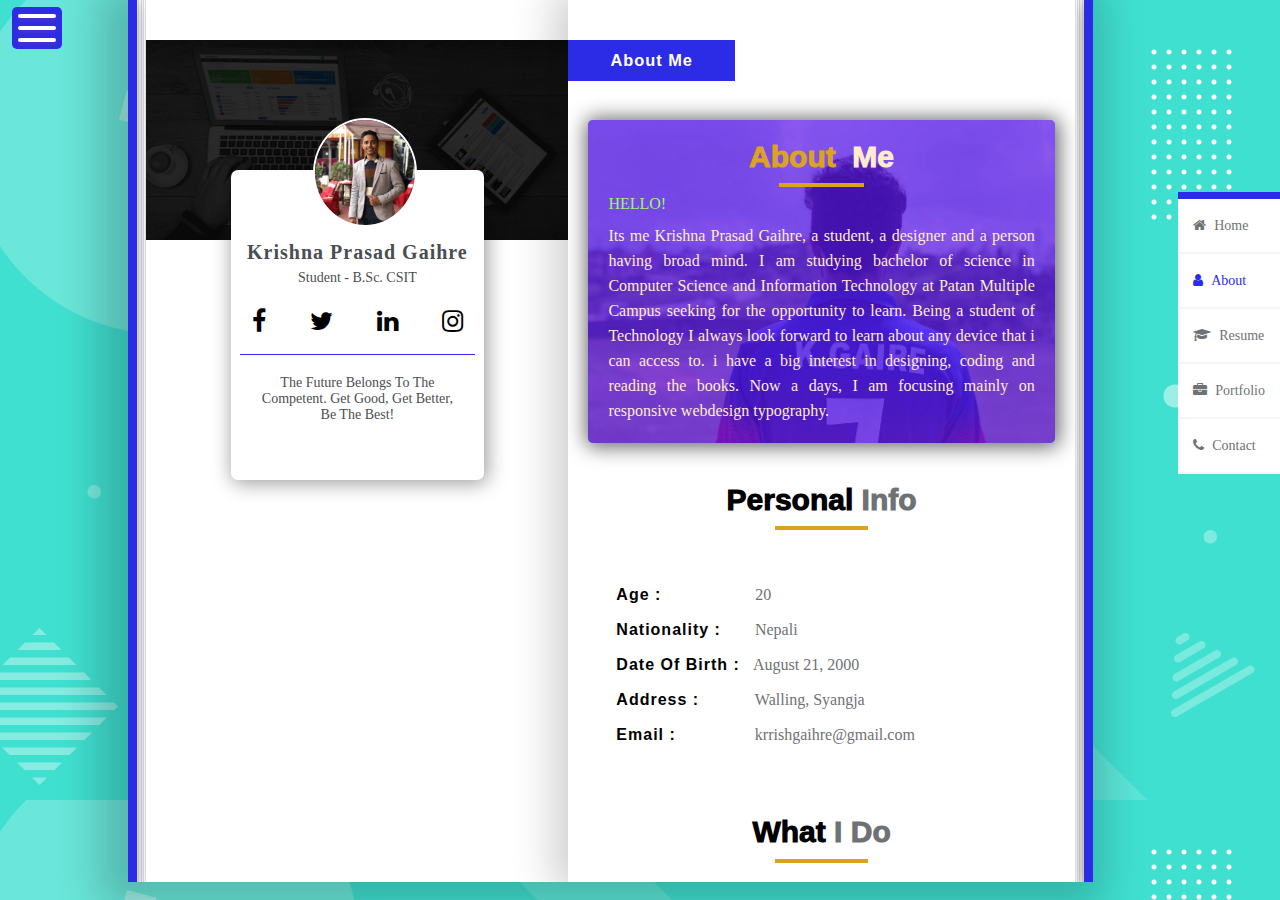
==== commit 601a846d: "modified" ====
--- a/about.html
+++ b/about.html
@@ -24,7 +24,7 @@
                     <li><a href="about.html"><span class="active"><i class="fa fa-user" aria-hidden="true"></i>About</span></a></li>
                     <li><a href="resume.html"><i class="fa fa-graduation-cap" aria-hidden="true"></i>Resume</a></li>
                     <li><a href="portfolio.html"><i class="fa fa-briefcase" aria-hidden="true"></i>Portfolio</a></li>
-                    <li><a href="#"><i class="fa fa-phone" aria-hidden="true"></i>Contact</a></li>
+                    <li><a href="contact.html"><i class="fa fa-phone" aria-hidden="true"></i>Contact</a></li>
                 </ul>
             </div>
 
@@ -42,7 +42,7 @@
                     <li><a href="about.html"><span class="active"><i class="fa fa-user" aria-hidden="true"></i>About</span></a></li>
                     <li><a href="resume.html"><i class="fa fa-graduation-cap" aria-hidden="true"></i>Resume</a></li>
                     <li><a href="portfolio.html"><i class="fa fa-briefcase" aria-hidden="true"></i>Portfolio</a></li>
-                    <li><a href="#"><i class="fa fa-phone" aria-hidden="true"></i>Contact</a></li>
+                    <li><a href="contact.html"><i class="fa fa-phone" aria-hidden="true"></i>Contact</a></li>
                 </ul>
 
                 <div class="logo2">
@@ -63,7 +63,7 @@
                         <li><a href="about.html"><span class="active"><i class="fa fa-user" aria-hidden="true"></i>About</span></a></li>
                         <li><a href="resume.html"><i class="fa fa-graduation-cap" aria-hidden="true"></i>Resume</a></li>
                         <li><a href="portfolio.html"><i class="fa fa-briefcase" aria-hidden="true"></i>Portfolio</a></li>
-                        <li><a href="#"><i class="fa fa-phone" aria-hidden="true"></i>Contact</a></li>
+                        <li><a href="contact.html"><i class="fa fa-phone" aria-hidden="true"></i>Contact</a></li>
                     </ul>
                 </div>
 
@@ -93,13 +93,13 @@
                             <hr class="card-hr">
                             <p class="profile-quote">The Future Belongs To The Competent. Get Good, Get Better, Be The Best!</p>
                             
-                            <div class="arrow-right">
+                            <!--<div class="arrow-right">
                                 <span><i class="fa fa-arrow-right" aria-hidden="true"></i></span>
                             </div>
 
                             <div class="arrow-down">
                                 <span><i class="fa fa-arrow-down" aria-hidden="true"></i></span>
-                            </div>
+                            </div>-->
 
                         </div>
 
@@ -188,13 +188,13 @@
                                                 <hr class="card-hr">
                                                 <p class="profile-quote">The Future Belongs To The Competent. Get Good, Get Better, Be The Best!</p>
                                                 
-                                                <div class="arrow-right">
+                                                <!--<div class="arrow-right">
                                                     <span><i class="fa fa-arrow-right" aria-hidden="true"></i></span>
                                                 </div>
 
                                                 <div class="arrow-down">
                                                     <span><i class="fa fa-arrow-down" aria-hidden="true"></i></span>
-                                                </div>
+                                                </div>-->
 
                                             </div>
 
--- a/css/style.css
+++ b/css/style.css
@@ -97,7 +97,7 @@
     cursor: pointer;
     transition: all 0.5s ease-in-out;
     /*border: 3px solid #fff; */
-    background: #DAA520;
+    background: #2C2CE6;
     z-index: 200;
 }
 
@@ -105,7 +105,7 @@
 {
     width: 38px;
     height: 4px;
-    background: #555555;
+    background: #ffffff;
     border-radius: 5px;
     box-shadow: 0 2px 5px rgba(255, 101, 47, .2);
     transition: all .5s ease-in-out;
@@ -118,7 +118,7 @@
     position: absolute;
     width: 38px;
     height: 4px;
-    background: #555555;
+    background: #ffffff;
     border-radius: 5px;
     box-shadow: 0 2px 5px rgba(255, 101, 47, .2);
     transition: all .5s ease-in-out;
@@ -155,7 +155,7 @@
 #sidebar
 {
     display: none;
-    overflow: hidden auto;
+    overflow: auto;
     z-index: 150;
 }
 
@@ -450,31 +450,19 @@
 div.content
 {
     width: 74%;
-    height: 610px;
+    height: 98vh;
     background-color: #FFFFFF;
     margin: auto auto auto 10%;
     border-left: rgb(44, 44, 230) 9px solid;
     border-right: rgb(44, 44, 230) 9px solid;
     box-shadow: -10px 6px 40px 20px rgba(0, 0, 0, 0.2);
-    animation: content-animation 1.5s ease-in-out;
     overflow: auto;
 }
 
-@keyframes content-animation{
-    0%
-    {
-        transform: translate(0, -700px);
-    }
-    100%
-    {
-        transform: translate(0, 0);
-    }
-}
-
 div.outer-div
 {
     width: 100%;
-    height: 610px;
+    height: 98vh;
     background-color: #FFFFFF;
     margin: auto;
 }
@@ -482,7 +470,7 @@
 div.inner-1
 {
     width: 99.5%;
-    height: 610px;
+    height: 98vh;
     background-color: #FFFFFF;
     margin: auto;
     border-left: #DDDDDD 0.5px solid;
@@ -493,7 +481,7 @@
 div.inner-2
 {
     width: 99.5%;
-    height: 610px;
+    height: 98vh;
     background-color: #FFFFFF;
     margin: auto;
     border-left: #DDDDDD 0.5px solid;
@@ -504,7 +492,7 @@
 div.inner-3
 {
     width: 99.5%;
-    height: 610px;
+    height: 98vh;
     background-color: #FFFFFF;
     margin: auto;
     border-left: #DDDDDD 0.5px solid;
@@ -517,7 +505,7 @@
     display: flex;
     flex-direction: row;
     width: 99.5%;
-    height: 610px;
+    height: 98vh;
     background-color: #FFFFFF;
     margin: auto;
     border-left: #DDDDDD 0.5px solid;
@@ -671,7 +659,7 @@
     width: 83%;
 }
 
-.arrow-down
+/*.arrow-down
 {
     display: none;
 }
@@ -708,15 +696,27 @@
           opacity: 0;
           transform: translate(50px, 13px);
       }
-  }
+  }*/
 
   div.container
   {
-      width: 50%;
+      width: 60%;
       height: 100%;
       box-shadow: -3px 0 40px 10px rgba(0, 0, 0, 0.2);
       overflow: hidden auto;
+      animation: content-animation 1.5s ease-in-out;
   }
+
+  @keyframes content-animation{
+    0%
+    {
+        transform: translate(0, -700px);
+    }
+    100%
+    {
+        transform: translate(0, 0);
+    }
+}
   
   
   .main-name-bg
@@ -726,6 +726,7 @@
       background: #FFFFFF;
       position: sticky;
       top: 0;
+      z-index: 100;
   }
   
   .main-name
@@ -762,6 +763,6 @@
   
   .container-img
   {
-      height: 50%;
+      height: 78vh;
       width: 100%;
   }--- a/css/about.css
+++ b/css/about.css
@@ -29,7 +29,6 @@
       padding: 40px 20px 0 20px;
       display: flex;
       flex-direction: column;
-      
   }
 
   .about-back-col
--- a/css/responsive(960).css
+++ b/css/responsive(960).css
@@ -1,5 +1,11 @@
 @media only screen and (max-width:960px) 
 {
+
+    body
+    {
+        background: 	#ffffff;
+    }
+
     .main-menu
     {
         display: none;
@@ -164,19 +170,8 @@
         margin: auto;
         padding-top: 90px;
         border: none;
-        animation: content-animation 1.5s ease-in-out;
         overflow: hidden auto;
-    }
-
-    @keyframes content-animation{
-        0%
-        {
-            transform: translate(0, 700px);
-        }
-        100%
-        {
-            transform: translate(0, 0);
-        }
+        box-shadow: none;
     }
 
     div.outer-div
@@ -189,18 +184,21 @@
     {
         width: 99.5%;
         height: 100vh;
+        box-shadow: none;
     }
 
     div.inner-2
     {
         width: 99.5%;
         height: 100vh;
+        box-shadow: none;
     }
 
     div.inner-3
     {
         width: 99.5%;
         height: 100vh;
+        box-shadow: none;
     }
 
     div.inner-div
@@ -208,6 +206,7 @@
         width: 99.5%;
         height: 100vh;
         overflow: hidden;
+        box-shadow: none;
     }
 
     div.profile
@@ -257,4 +256,24 @@
         margin: 15px 0 30px 0;
     }
 
+    div.container
+  {
+      width: 50%;
+      height: 100%;
+      box-shadow: -3px 0 40px 10px rgba(0, 0, 0, 0.2);
+      overflow: hidden auto;
+      animation: content-animation 1.5s ease-in-out;
+  }
+
+  @keyframes content-animation{
+    0%
+    {
+        transform: translate(0, 700px);
+    }
+    100%
+    {
+        transform: translate(0, 0);
+    }
+}
+
 }--- a/css/responsive(768).css
+++ b/css/responsive(768).css
@@ -11,7 +11,6 @@
 
     body
     {
-        background: #C7C7C7;
         height: 100%;
         width: 100%;
         position: fixed;
@@ -374,7 +373,7 @@
     {
         width: 100%;
         height: auto;
-        box-shadow: -3px 0 40px 10px rgba(0, 0, 0, 0.2);
+        box-shadow: none;
         overflow: none;
         background-color: #fff;
         margin-top: 0;
--- a/css/responsive(414).css
+++ b/css/responsive(414).css
@@ -60,7 +60,7 @@
 {
     display: flex;
     float: right;
-    margin: 15px -120px 20px 0;
+    margin: 15px -108px 20px 0;
 }
 
 /*####################------About-----######################*/
@@ -398,5 +398,62 @@
     display: none;
 }
 
+/*---------_Contact_-------*/
+
+.grid-container1 {
+    display: grid;
+    grid-template-columns: auto;
+    grid-row-gap: 20px;
+    grid-column-gap: 20px;
+    width: 100%;
+    margin: 1% 0 10% 0;
+    display: flex;
+    flex-direction: column;
+    justify-content: center;
+    align-items: center;
+  }
+  
+  .grid-container1 > div {
+    background-color: rgba(255, 255, 255, 0.8);
+    text-align: center;
+    font-size: 30px;
+    height: 120px;
+    width: 100%;
+    display: flex;
+    flex-direction: column;
+    justify-content: center;
+    align-items: center;
+    border-radius: 10px;
+    transition: 0.3s all ease;
+  }
+
+  .grid-item1
+  {
+    background: url(contact-back.jpg);
+    background-size: cover;
+    background-repeat: no-repeat;
+  }
+
+  .contact-icon
+  {
+    color: #DBA320;
+    font-size: 25px;
+  }
+
+  .grid-text
+  {
+    color: #fff;
+    font-family: 'Segoe UI', Tahoma, Geneva, Verdana, sans-serif;
+    letter-spacing: 1px;
+    margin: 15px auto;
+    font-size: 16px;
+  }
+
+  #map
+  {
+      height: 200px;
+      width: 100%;
+  }
+
 
 }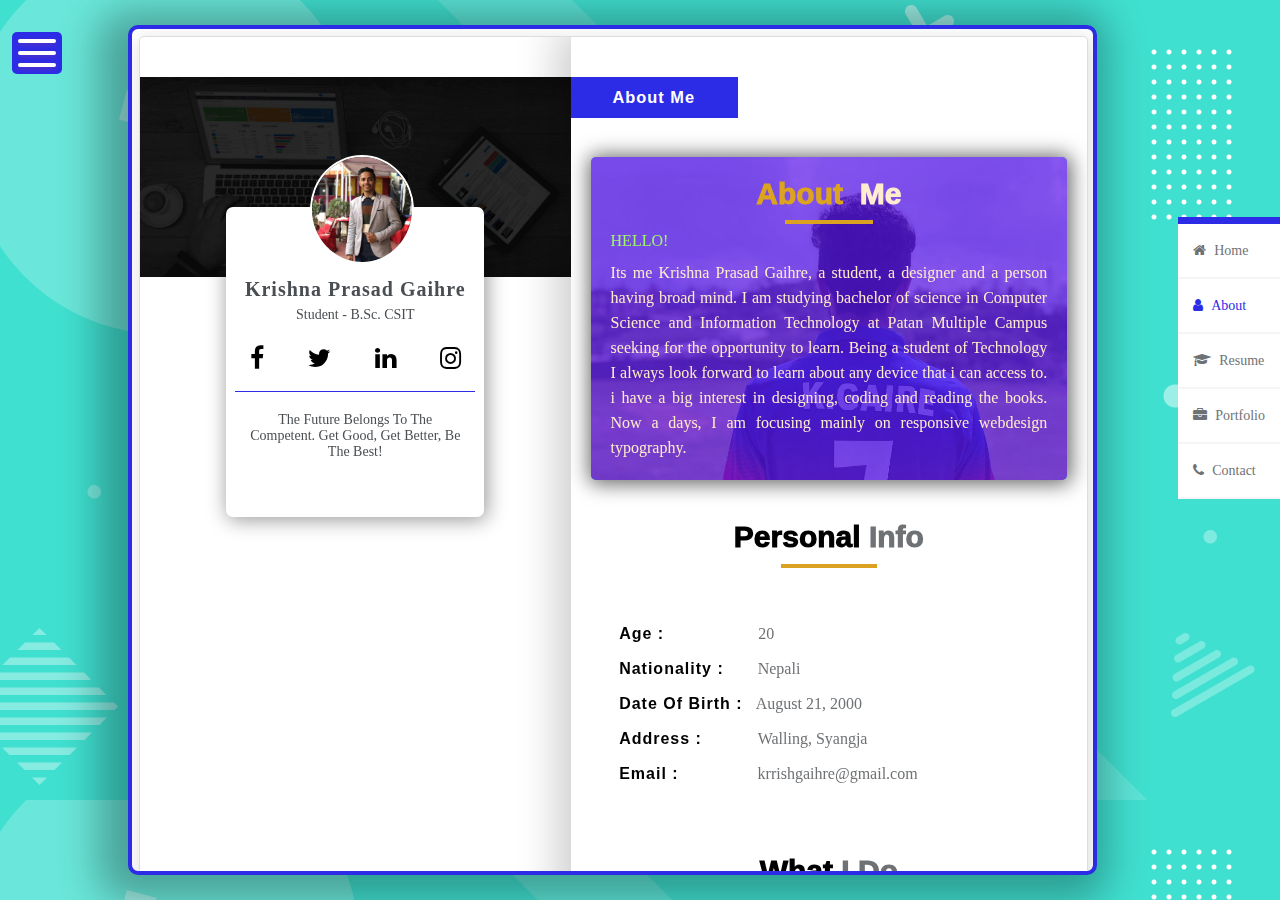
==== commit 2e3605d8: "something modified" ====
--- a/about.html
+++ b/about.html
@@ -3,6 +3,7 @@
 <head>
     <meta name="viewport" content="width=device-width, initial-scale=1">
     <title>Krishna Prasad Gaihre</title>
+    <link rel="shortcut icon" href="./images/profile-img.jpg">
     <link rel="stylesheet" type="text/css" href="css/style.css">
     <link rel="stylesheet" type="text/css" href="css/about.css">
     <link rel="stylesheet" type="text/css" href="css/responsive(960).css">
--- a/css/style.css
+++ b/css/style.css
@@ -14,11 +14,18 @@
     width: 100%;
     position: fixed;
     overflow: hidden;
+    display: flex;
+    align-items: center;
 }
 
 a
 {
     text-decoration: none;
+}
+
+section.main
+{
+    width: 100%;
 }
 
 .main-menu
@@ -450,67 +457,54 @@
 div.content
 {
     width: 74%;
-    height: 98vh;
+    height: 92vh;
     background-color: #FFFFFF;
     margin: auto auto auto 10%;
-    border-left: rgb(44, 44, 230) 9px solid;
-    border-right: rgb(44, 44, 230) 9px solid;
-    box-shadow: -10px 6px 40px 20px rgba(0, 0, 0, 0.2);
-    overflow: auto;
-}
-
-div.outer-div
-{
+    border: rgb(44, 44, 230) 4px solid;
+    /* border-right: rgb(44, 44, 230) 4px solid; */
+    border-radius: 10px;
+    box-shadow: -10px 6px 40px 20px rgba(0, 0, 0, 0.3);
+    padding: 7px;
+    overflow: hidden;
+}
+
+/* width */
+::-webkit-scrollbar {
+    width: 5px;  
+    padding-right: 5px !important;
+  }
+  
+  /* Track */
+  ::-webkit-scrollbar-track {
+    background: #ffffff;
+    border-radius: 50px; 
+  }
+   
+  /* Handle */
+  ::-webkit-scrollbar-thumb {
+    background: rgba(44, 44, 230, 1); 
+    border-radius: 50px;
+  }
+  
+  /* Handle on hover */
+  ::-webkit-scrollbar-thumb:hover {
+    background: rgba(44, 44, 230, 1); 
+  }
+
+
+
+div.inner-div
+{
+    display: flex;
+    flex-direction: row;
     width: 100%;
     height: 98vh;
     background-color: #FFFFFF;
     margin: auto;
-}
-
-div.inner-1
-{
-    width: 99.5%;
-    height: 98vh;
-    background-color: #FFFFFF;
-    margin: auto;
-    border-left: #DDDDDD 0.5px solid;
-    border-right: #DDDDDD 0.5px solid;
+    border: #DDDDDD 0.5px solid;
+    /* border-right: #DDDDDD 0.5px solid; */
     box-shadow: 2px 6px 20px 5px rgba(0, 0, 0, 0.1);
-}
-
-div.inner-2
-{
-    width: 99.5%;
-    height: 98vh;
-    background-color: #FFFFFF;
-    margin: auto;
-    border-left: #DDDDDD 0.5px solid;
-    border-right: #DDDDDD 0.5px solid;
-    box-shadow: 2px 6px 20px 5px rgba(0, 0, 0, 0.1);
-}
-
-div.inner-3
-{
-    width: 99.5%;
-    height: 98vh;
-    background-color: #FFFFFF;
-    margin: auto;
-    border-left: #DDDDDD 0.5px solid;
-    border-right: #DDDDDD 0.5px solid;
-    box-shadow: 2px 6px 20px 5px rgba(0, 0, 0, 0.1);
-}
-
-div.inner-div
-{
-    display: flex;
-    flex-direction: row;
-    width: 99.5%;
-    height: 98vh;
-    background-color: #FFFFFF;
-    margin: auto;
-    border-left: #DDDDDD 0.5px solid;
-    border-right: #DDDDDD 0.5px solid;
-    box-shadow: 2px 6px 20px 5px rgba(0, 0, 0, 0.1);
+    border-radius: 5px;
     overflow: hidden;
 }
 
--- a/css/responsive(414).css
+++ b/css/responsive(414).css
@@ -62,6 +62,13 @@
     float: right;
     margin: 15px -108px 20px 0;
 }
+
+.container-img
+  {
+      height: 65vh;
+      width: 100%;
+      margin-top: -20px;
+  }
 
 /*####################------About-----######################*/
 p.p2
@@ -205,6 +212,11 @@
     margin: 10% 0 15% 0;
   }
 
+  .fun-fact
+  {
+      margin: 10% 0 40% 0;
+  }
+
 
 
   /*######------Resume------######*/
@@ -340,7 +352,7 @@
 
 .hobby-container
 {
-    margin: 0 0 20% 0;
+    margin: 0 0 40% 0;
 }
 
 .hobby-container ul
@@ -398,6 +410,12 @@
     display: none;
 }
 
+/*---------_Portfolio_-------*/
+.gallery-outer
+{
+    margin: 0 0 40% 0;
+}
+
 /*---------_Contact_-------*/
 
 .grid-container1 {
@@ -455,5 +473,10 @@
       width: 100%;
   }
 
+  .contact-form 
+  {
+    margin: 20px 0 40% 0;
+  }
+
 
 }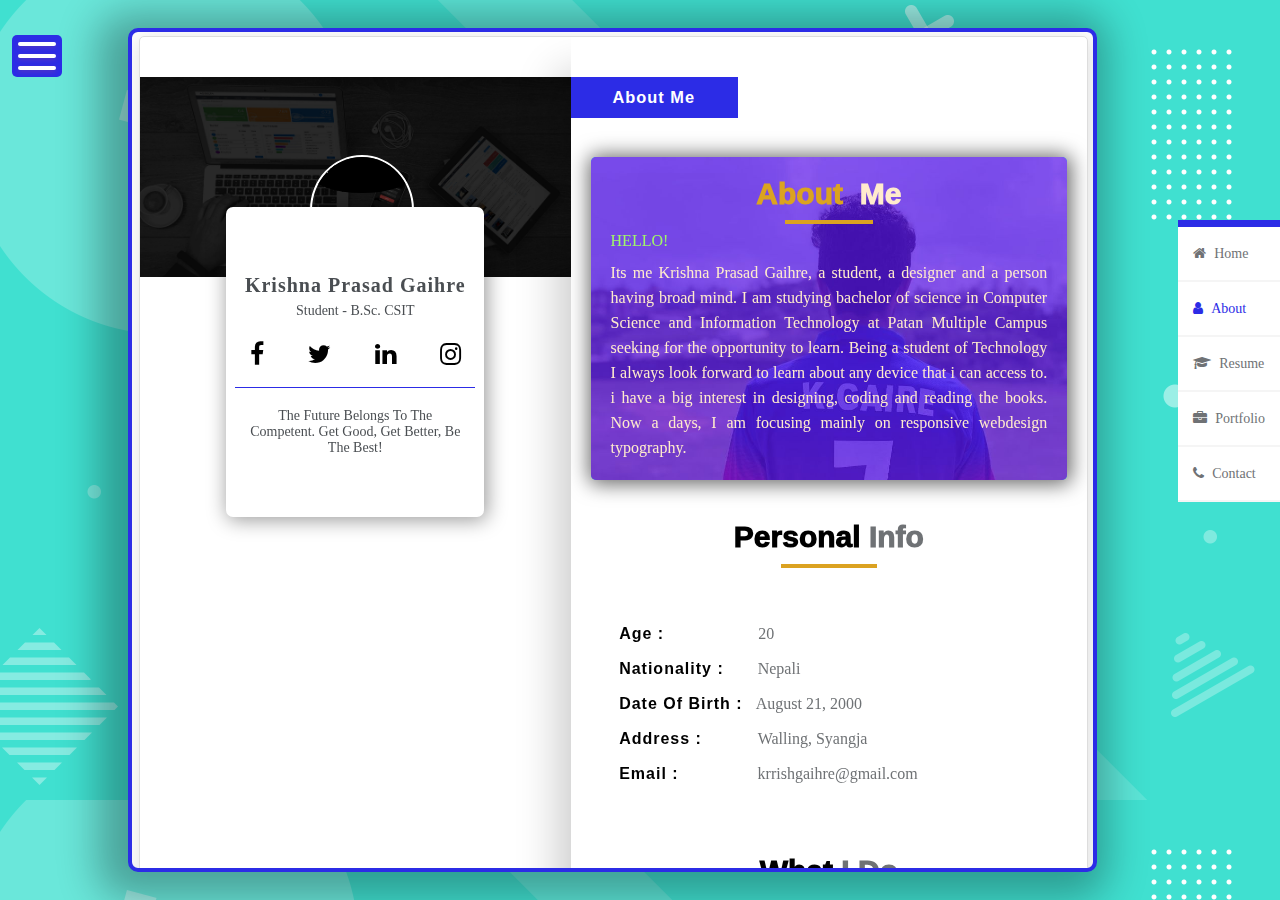
==== commit 2d83ad2b: "Website modified" ====
--- a/about.html
+++ b/about.html
@@ -1,5 +1,6 @@
 <!DOCTYPE html>
 <html lang="en">
+
 <head>
     <meta name="viewport" content="width=device-width, initial-scale=1">
     <title>Krishna Prasad Gaihre</title>
@@ -12,8 +13,10 @@
     <link rel="stylesheet" type="text/css" href="css/responsive(568).css">
     <link rel="stylesheet" type="text/css" href="css/responsive(414).css">
     <link rel="stylesheet" type="text/css" href="css/responsive(350).css">
-    <link rel="stylesheet" href="https://stackpath.bootstrapcdn.com/font-awesome/4.7.0/css/font-awesome.min.css" rel="stylesheet">
+    <link rel="stylesheet" href="https://stackpath.bootstrapcdn.com/font-awesome/4.7.0/css/font-awesome.min.css"
+        rel="stylesheet">
 </head>
+
 <body>
     <section class="main">
 
@@ -22,7 +25,8 @@
             <div class="menu">
                 <ul>
                     <li><a href="index.html"><i class="fa fa-home" aria-hidden="true"></i>Home</a></li>
-                    <li><a href="about.html"><span class="active"><i class="fa fa-user" aria-hidden="true"></i>About</span></a></li>
+                    <li><a href="about.html"><span class="active"><i class="fa fa-user"
+                                    aria-hidden="true"></i>About</span></a></li>
                     <li><a href="resume.html"><i class="fa fa-graduation-cap" aria-hidden="true"></i>Resume</a></li>
                     <li><a href="portfolio.html"><i class="fa fa-briefcase" aria-hidden="true"></i>Portfolio</a></li>
                     <li><a href="contact.html"><i class="fa fa-phone" aria-hidden="true"></i>Contact</a></li>
@@ -40,16 +44,18 @@
             <div class="responsive-menu">
                 <ul>
                     <li><a href="index.html"><i class="fa fa-home" aria-hidden="true"></i>Home</a></li>
-                    <li><a href="about.html"><span class="active"><i class="fa fa-user" aria-hidden="true"></i>About</span></a></li>
+                    <li><a href="about.html"><span class="active"><i class="fa fa-user"
+                                    aria-hidden="true"></i>About</span></a></li>
                     <li><a href="resume.html"><i class="fa fa-graduation-cap" aria-hidden="true"></i>Resume</a></li>
                     <li><a href="portfolio.html"><i class="fa fa-briefcase" aria-hidden="true"></i>Portfolio</a></li>
                     <li><a href="contact.html"><i class="fa fa-phone" aria-hidden="true"></i>Contact</a></li>
                 </ul>
 
                 <div class="logo2">
-                    <a class="navbar-brand2" href="index.html"><span>K</span></a><a class="navbar-brand1" href="index.html">Rishna</a>
-                </div>
-                
+                    <a class="navbar-brand2" href="index.html"><span>K</span></a><a class="navbar-brand1"
+                        href="index.html">Rishna</a>
+                </div>
+
             </div>
 
         </div>
@@ -61,9 +67,11 @@
                 <div class="sidebar-header-menu">
                     <ul>
                         <li><a href="index.html"><i class="fa fa-home" aria-hidden="true"></i>Home</a></li>
-                        <li><a href="about.html"><span class="active"><i class="fa fa-user" aria-hidden="true"></i>About</span></a></li>
+                        <li><a href="about.html"><span class="active"><i class="fa fa-user"
+                                        aria-hidden="true"></i>About</span></a></li>
                         <li><a href="resume.html"><i class="fa fa-graduation-cap" aria-hidden="true"></i>Resume</a></li>
-                        <li><a href="portfolio.html"><i class="fa fa-briefcase" aria-hidden="true"></i>Portfolio</a></li>
+                        <li><a href="portfolio.html"><i class="fa fa-briefcase" aria-hidden="true"></i>Portfolio</a>
+                        </li>
                         <li><a href="contact.html"><i class="fa fa-phone" aria-hidden="true"></i>Contact</a></li>
                     </ul>
                 </div>
@@ -83,17 +91,24 @@
                             <div class="social-menu">
 
                                 <ul>
-                                    <li><a href="https://www.facebook.com/gaihre.krishna.73/" target="blank" title="Facebook"><i class="fa fa-facebook" aria-hidden="true"></i></a></li>
-                                    <li><a href="https://twitter.com/Krishna58988134" target="blank" title="Twitter"><i class="fa fa-twitter" aria-hidden="true"></i></a></li>
-                                    <li><a href="https://www.linkedin.com/in/krishna-prasad-gaihre-43977b1a9/" target="blank" title="Linkedin"><i class="fa fa-linkedin" aria-hidden="true"></i></a></li>
-                                    <li><a href="https://www.instagram.com/krrishgaihre/" target="blank" title="Instagram"><i class="fa fa-instagram" aria-hidden="true"></i></a></li>
+                                    <li><a href="https://www.facebook.com/gaihre.krishna.73/" target="blank"
+                                            title="Facebook"><i class="fa fa-facebook" aria-hidden="true"></i></a></li>
+                                    <li><a href="https://twitter.com/Krishna58988134" target="blank" title="Twitter"><i
+                                                class="fa fa-twitter" aria-hidden="true"></i></a></li>
+                                    <li><a href="https://www.linkedin.com/in/krishna-prasad-gaihre-43977b1a9/"
+                                            target="blank" title="Linkedin"><i class="fa fa-linkedin"
+                                                aria-hidden="true"></i></a></li>
+                                    <li><a href="https://www.instagram.com/krrishgaihre/" target="blank"
+                                            title="Instagram"><i class="fa fa-instagram" aria-hidden="true"></i></a>
+                                    </li>
                                 </ul>
 
                             </div>
 
                             <hr class="card-hr">
-                            <p class="profile-quote">The Future Belongs To The Competent. Get Good, Get Better, Be The Best!</p>
-                            
+                            <p class="profile-quote">The Future Belongs To The Competent. Get Good, Get Better, Be The
+                                Best!</p>
+
                             <!--<div class="arrow-right">
                                 <span><i class="fa fa-arrow-right" aria-hidden="true"></i></span>
                             </div>
@@ -112,16 +127,19 @@
 
 
             <div class="logo">
-                <a class="navbar-brand0" href="index.html"><span>K</span></a><a class="navbar-brand" href="index.html">Rishna</a>
+                <a class="navbar-brand0" href="index.html"><span>K</span></a><a class="navbar-brand"
+                    href="index.html">Rishna</a>
             </div>
 
             <div class="sidebar-content">
 
                 <div class="about-content">
                     <h2 class="sidebar-about">About Me</h2>
-                    <p class="sidebar-about-p">Its me Krrish Gaihre, a student, a designer and a person having broad mind. 
-                    I am studying bachelor of science in Computer Science and Information Technology at Patan Multiple Campus seeking for 
-                    the opportunity to learn.</p>
+                    <p class="sidebar-about-p">Its me Krrish Gaihre, a student, a designer and a person having broad
+                        mind.
+                        I am studying bachelor of science in Computer Science and Information Technology at Patan
+                        Multiple Campus seeking for
+                        the opportunity to learn.</p>
                 </div>
 
             </div>
@@ -135,10 +153,14 @@
                     <div class="sidebar-social-menu">
 
                         <ul>
-                          <li><a href="https://www.facebook.com/gaihre.krishna.73/" target="blank" title="Facebook"><i class="fa fa-facebook" aria-hidden="true"></i></a></li>
-                          <li><a href="https://twitter.com/Krishna58988134" target="blank" title="Twitter"><i class="fa fa-twitter" aria-hidden="true"></i></a></li>
-                          <li><a href="https://www.linkedin.com/in/krishna-prasad-gaihre-43977b1a9/" target="blank" title="Linkedin"><i class="fa fa-linkedin" aria-hidden="true"></i></a></li>
-                          <li><a href="https://www.instagram.com/krrishgaihre/" target="blank" title="Instagram"><i class="fa fa-instagram" aria-hidden="true"></i></a></li>
+                            <li><a href="https://www.facebook.com/gaihre.krishna.73/" target="blank" title="Facebook"><i
+                                        class="fa fa-facebook" aria-hidden="true"></i></a></li>
+                            <li><a href="https://twitter.com/Krishna58988134" target="blank" title="Twitter"><i
+                                        class="fa fa-twitter" aria-hidden="true"></i></a></li>
+                            <li><a href="https://www.linkedin.com/in/krishna-prasad-gaihre-43977b1a9/" target="blank"
+                                    title="Linkedin"><i class="fa fa-linkedin" aria-hidden="true"></i></a></li>
+                            <li><a href="https://www.instagram.com/krrishgaihre/" target="blank" title="Instagram"><i
+                                        class="fa fa-instagram" aria-hidden="true"></i></a></li>
                         </ul>
 
                     </div>
@@ -148,48 +170,53 @@
             </div>
 
             <div class="copyright">
-                <a href="https://www.facebook.com/gaihre.krishna.73/" target="blank" class="cipyright-link"><u>&copy; 2020 all rights reserved</u></a>
-            </div>
-
-         </div>
-
-         <div class="content">
-
-            <div class="outer-div">
-
-                <div class="inner-1">
-
-                    <div class="inner-2">
-
-                        <div class="inner-3">
-                            
-                            <div class="inner-div">
-
-                                <div class="profile">
-
-                                    <div class="profile-card">
-
-                                        <div class="bg-image" style="background-image:url('images/parallax.jpg'); background-size: cover;">
-                                            <div class="my-profile">
-                                                <img src="images/profile-img.JPG" alt="Profile image" class="profile-img">
-                                                <h2 class="my-name">Krishna Prasad Gaihre</h2>
-                                                <p class="umy-name">Student - B.Sc. CSIT</p>
-
-                                                <div class="social-menu">
-
-                                                    <ul>
-                                                        <li><a href="https://www.facebook.com/gaihre.krishna.73/" target="blank" title="Facebook"><i class="fa fa-facebook" aria-hidden="true"></i></a></li>
-                                                        <li><a href="https://twitter.com/Krishna58988134" target="blank" title="Twitter"><i class="fa fa-twitter" aria-hidden="true"></i></a></li>
-                                                        <li><a href="https://www.linkedin.com/in/krishna-prasad-gaihre-43977b1a9/" target="blank" title="Linkedin"><i class="fa fa-linkedin" aria-hidden="true"></i></a></li>
-                                                        <li><a href="https://www.instagram.com/krrishgaihre/" target="blank" title="Instagram"><i class="fa fa-instagram" aria-hidden="true"></i></a></li>
-                                                    </ul>
-
-                                                </div>
-
-                                                <hr class="card-hr">
-                                                <p class="profile-quote">The Future Belongs To The Competent. Get Good, Get Better, Be The Best!</p>
-                                                
-                                                <!--<div class="arrow-right">
+                <a href="https://www.facebook.com/gaihre.krishna.73/" target="blank" class="cipyright-link"><u>&copy;
+                        2020 all rights reserved</u></a>
+            </div>
+
+        </div>
+
+        <div class="content">
+
+            <div class="inner-div">
+
+                <div class="profile">
+
+                    <div class="profile-card">
+
+                        <div class="bg-image"
+                            style="background-image:url('images/parallax.jpg'); background-size: cover;">
+                            <div class="my-profile">
+                                <div class="profile-image-cover">
+                                    <img src="images/profile-img.jpg" alt="Profile image" class="profile-img">
+                                </div>
+                                <h2 class="my-name">Krishna Prasad Gaihre</h2>
+                                <p class="umy-name">Student - B.Sc. CSIT</p>
+
+                                <div class="social-menu">
+
+                                    <ul>
+                                        <li><a href="https://www.facebook.com/gaihre.krishna.73/" target="blank"
+                                                title="Facebook"><i class="fa fa-facebook" aria-hidden="true"></i></a>
+                                        </li>
+                                        <li><a href="https://twitter.com/Krishna58988134" target="blank"
+                                                title="Twitter"><i class="fa fa-twitter" aria-hidden="true"></i></a>
+                                        </li>
+                                        <li><a href="https://www.linkedin.com/in/krishna-prasad-gaihre-43977b1a9/"
+                                                target="blank" title="Linkedin"><i class="fa fa-linkedin"
+                                                    aria-hidden="true"></i></a></li>
+                                        <li><a href="https://www.instagram.com/krrishgaihre/" target="blank"
+                                                title="Instagram"><i class="fa fa-instagram" aria-hidden="true"></i></a>
+                                        </li>
+                                    </ul>
+
+                                </div>
+
+                                <hr class="card-hr">
+                                <p class="profile-quote">The Future Belongs To The Competent. Get Good, Get Better, Be
+                                    The Best!</p>
+
+                                <!--<div class="arrow-right">
                                                     <span><i class="fa fa-arrow-right" aria-hidden="true"></i></span>
                                                 </div>
 
@@ -197,116 +224,112 @@
                                                     <span><i class="fa fa-arrow-down" aria-hidden="true"></i></span>
                                                 </div>-->
 
-                                            </div>
-
-                                        </div>
-
-                                    </div>
-
-                                </div>
-
-                                <div class="container">
-
-                                    <div class="main-name-bg">
-
-                                        <div class="about-main-name">
-                                            <h3 class="name">About Me</h3>
-                                        </div>
-
-                                    </div>
-
-                                    <div class="about-inner-container">
-
-                                        <div class="about-back-col">
-                                            <div class="about-me">
-                                                <h2><span>About </span>&nbsp; Me</h2>
-                                                <hr class="about-hr">
-                                                <p class="p1">HELLO!</p>
-                                                <p class="p2">Its me Krishna Prasad Gaihre, a student, a designer and a person having broad mind.
-                                                    I am studying bachelor of science in Computer Science and Information Technology at Patan Multiple Campus
-                                                    seeking for the opportunity to learn. Being a student of Technology I always look forward to learn about 
-                                                    any device that i can access to. i have a big interest in designing, coding and reading the books. 
-                                                    Now a days, I am focusing mainly on responsive webdesign typography.
-                                                </p>
-                                            </div>
-                                        </div>
-
-                                        <div class="personal">
-
-                                            <h2><span>Personal</span>&nbsp;Info</h2>
-                                            <hr class="about-hr">  
-
-                                            <div class="personal-info">
-                                                <p><span class="age">Age :</span> 20 </p>
-                                                <p><span class="nationality">Nationality :</span> Nepali </p>
-                                                <p><span class="dob">Date Of Birth :</span> August 21, 2000 </p>
-                                                <p><span class="address">Address :</span> Walling, Syangja </p>
-                                                <p><span class="email">Email :</span> krrishgaihre@gmail.com </p>
-                                            </div>
-
-                                        </div>
-
-                                        <div class="what-i-do">
-
-                                            <h2><span>What</span>&nbsp;I Do</h2>
-                                            <hr class="about-hr">
-
-                                           <div class="i-do1">
-                                                <i class="fa fa-desktop" aria-hidden="true"></i>
-                                                <h3>Web Design</h3>
-                                            </div>
-
-                                            <div class="i-do2">
-                                                <h3>Web Development</h3>
-                                                <i class="fa fa-laptop" aria-hidden="true"></i>
-                                            </div>
-
-                                            <div class="i-do1">
-                                                <i class="fa fa-address-card" aria-hidden="true"></i>
-                                                <h3>Graphic Design</h3>
-                                            </div>
-
-                                            <div class="i-do3">
-                                                <h3>Programming</h3>
-                                                <i class="fa fa-code" aria-hidden="true"></i>
-                                            </div>
-
-                                        </div>
-
-                                        <div class="fun-fact">
-
-                                            <h2><span>Fun</span>&nbsp;Facts</h2>
-                                            <hr class="about-hr">
-
-                                            <div class="grid-container">
-                                                <div class="happy-client">
-                                                    <i class="fa fa-heart-o fun-icon" aria-hidden="true"></i>
-                                                    <h6 class="fun-head">Happy Clients</h6>
-                                                    <p class="fun-text">30</p>
-                                                </div>
-                                                <div class="project">
-                                                    <i class="fa fa-file-code-o fun-icon" aria-hidden="true"></i>
-                                                    <h6 class="fun-head">Projects</h6>
-                                                    <p class="fun-text">10</p>
-                                                </div>
-                                                <div class="award-won">
-                                                    <i class="fa fa-star-o fun-icon" aria-hidden="true"></i>
-                                                    <h6 class="fun-head">Awards</h6>
-                                                    <p class="fun-text">5</p>
-                                                </div>  
-                                                <div class="working-hour">
-                                                    <i class="fa fa-clock-o fun-icon" aria-hidden="true"></i>
-                                                    <h6 class="fun-head">Working Hour</h6>
-                                                    <p class="fun-text">2950</p>
-                                                </div>  
-                                            </div>
-
-                                        </div>
-
-                                    </div>
-
-                                </div>
-
+                            </div>
+
+                        </div>
+
+                    </div>
+
+                </div>
+
+                <div class="container">
+
+                    <div class="main-name-bg">
+
+                        <div class="about-main-name">
+                            <h3 class="name">About Me</h3>
+                        </div>
+
+                    </div>
+
+                    <div class="about-inner-container">
+
+                        <div class="about-back-col">
+                            <div class="about-me">
+                                <h2><span>About </span>&nbsp; Me</h2>
+                                <hr class="about-hr">
+                                <p class="p1">HELLO!</p>
+                                <p class="p2">Its me Krishna Prasad Gaihre, a student, a designer and a person having
+                                    broad mind.
+                                    I am studying bachelor of science in Computer Science and Information Technology at
+                                    Patan Multiple Campus
+                                    seeking for the opportunity to learn. Being a student of Technology I always look
+                                    forward to learn about
+                                    any device that i can access to. i have a big interest in designing, coding and
+                                    reading the books.
+                                    Now a days, I am focusing mainly on responsive webdesign typography.
+                                </p>
+                            </div>
+                        </div>
+
+                        <div class="personal">
+
+                            <h2><span>Personal</span>&nbsp;Info</h2>
+                            <hr class="about-hr">
+
+                            <div class="personal-info">
+                                <p><span class="age">Age :</span> 20 </p>
+                                <p><span class="nationality">Nationality :</span> Nepali </p>
+                                <p><span class="dob">Date Of Birth :</span> August 21, 2000 </p>
+                                <p><span class="address">Address :</span> Walling, Syangja </p>
+                                <p><span class="email">Email :</span> krrishgaihre@gmail.com </p>
+                            </div>
+
+                        </div>
+
+                        <div class="what-i-do">
+
+                            <h2><span>What</span>&nbsp;I Do</h2>
+                            <hr class="about-hr">
+
+                            <div class="i-do1">
+                                <i class="fa fa-desktop" aria-hidden="true"></i>
+                                <h3>Web Design</h3>
+                            </div>
+
+                            <div class="i-do2">
+                                <h3>Web Development</h3>
+                                <i class="fa fa-laptop" aria-hidden="true"></i>
+                            </div>
+
+                            <div class="i-do1">
+                                <i class="fa fa-address-card" aria-hidden="true"></i>
+                                <h3>Graphic Design</h3>
+                            </div>
+
+                            <div class="i-do3">
+                                <h3>Programming</h3>
+                                <i class="fa fa-code" aria-hidden="true"></i>
+                            </div>
+
+                        </div>
+
+                        <div class="fun-fact">
+
+                            <h2><span>Fun</span>&nbsp;Facts</h2>
+                            <hr class="about-hr">
+
+                            <div class="grid-container">
+                                <div class="happy-client">
+                                    <i class="fa fa-heart-o fun-icon" aria-hidden="true"></i>
+                                    <h6 class="fun-head">Happy Clients</h6>
+                                    <p class="fun-text">30</p>
+                                </div>
+                                <div class="project">
+                                    <i class="fa fa-file-code-o fun-icon" aria-hidden="true"></i>
+                                    <h6 class="fun-head">Projects</h6>
+                                    <p class="fun-text">10</p>
+                                </div>
+                                <div class="award-won">
+                                    <i class="fa fa-star-o fun-icon" aria-hidden="true"></i>
+                                    <h6 class="fun-head">Awards</h6>
+                                    <p class="fun-text">5</p>
+                                </div>
+                                <div class="working-hour">
+                                    <i class="fa fa-clock-o fun-icon" aria-hidden="true"></i>
+                                    <h6 class="fun-head">Working Hour</h6>
+                                    <p class="fun-text">2950</p>
+                                </div>
                             </div>
 
                         </div>
@@ -326,4 +349,5 @@
     <script src="JS/main.js"></script>
 
 </body>
+
 </html>--- a/css/style.css
+++ b/css/style.css
@@ -1,207 +1,187 @@
-*
-{
-    margin: 0;
-    padding: 0;
-}
-
-body
-{
-    background: 	#40E0D0;
-   /* background-image: url(https://www.agdelta.com/wp-content/uploads/2018/06/website-parallax-background-C.jpg);*/
-   background-image: url(parallax.png);
-   background-size: cover;
-    height: 100%;
-    width: 100%;
-    position: fixed;
-    overflow: hidden;
-    display: flex;
-    align-items: center;
-}
-
-a
-{
-    text-decoration: none;
-}
-
-section.main
-{
-    width: 100%;
-}
-
-.main-menu
-{
-    height: auto;
-    line-height: 100%;
-    display: block;
-}
-
-.menu
-{
-    float: right;
-    margin-top: 15%;
-}
-
-.menu ul
-{
-    list-style: none;
-    margin: 0;
-    border-top: 7px solid rgb(44, 44, 230);
-}
-
-.menu ul li
-{
-    padding: 18px 12px;
-    position: relative;
-    width: auto;
-    background-color: #FFFFFF;
-    border-bottom: 2px solid #F5F5F5;
-}
-
-.menu ul li a
-{
-    color: #6F7275;
-    padding: 3px;
-    font-family: Segoe UI;
-    font-size: 14px;
-    font-weight: 500;
-}
-
-.fa-home, .fa-user, .fa-graduation-cap, .fa-briefcase, .fa-phone
-{
-    padding-right: 8px;
-}
-
-.menu ul li a:hover
-{
-    color: rgb(44, 44, 230);
-}
-
-.active
-{
-    color: rgb(44, 44, 230);
-}
-
-.sidebar-menu
-{
-    display: none;
-}
-
-.responsive-menu
-    {
-        display: none;
-    }
-
-.sidebar-btn
-{
-    position: absolute;
-    display: flex;
-    justify-content: center;
-    align-items: center;
-    width: 50px;
-    height: 42px;
-    margin: 7px 0 0 12px;
-    border-radius: 5px;
-    cursor: pointer;
-    transition: all 0.5s ease-in-out;
-    /*border: 3px solid #fff; */
-    background: #2C2CE6;
-    z-index: 200;
-}
-
-.sidebar-btn_burger
-{
-    width: 38px;
-    height: 4px;
-    background: #ffffff;
-    border-radius: 5px;
-    box-shadow: 0 2px 5px rgba(255, 101, 47, .2);
-    transition: all .5s ease-in-out;
+* {
+  margin: 0;
+  padding: 0;
+}
+
+body {
+  background: #40e0d0;
+  /* background-image: url(https://www.agdelta.com/wp-content/uploads/2018/06/website-parallax-background-C.jpg);*/
+  background-image: url(parallax.png);
+  background-size: cover;
+  height: 100%;
+  width: 100%;
+  position: fixed;
+  overflow: hidden;
+  display: flex;
+  align-items: center;
+}
+
+a {
+  text-decoration: none;
+}
+
+section.main {
+  width: 100%;
+  margin: 0;
+  padding: 0;
+}
+
+.main-menu {
+  height: auto;
+  line-height: 100%;
+  display: block;
+}
+
+.menu {
+  float: right;
+  margin-top: 15%;
+}
+
+.menu ul {
+  list-style: none;
+  margin: 0;
+  border-top: 7px solid rgb(44, 44, 230);
+}
+
+.menu ul li {
+  padding: 18px 12px;
+  position: relative;
+  width: auto;
+  background-color: #ffffff;
+  border-bottom: 2px solid #f5f5f5;
+}
+
+.menu ul li a {
+  color: #6f7275;
+  padding: 3px;
+  font-family: Segoe UI;
+  font-size: 14px;
+  font-weight: 500;
+}
+
+.fa-home,
+.fa-user,
+.fa-graduation-cap,
+.fa-briefcase,
+.fa-phone {
+  padding-right: 8px;
+}
+
+.menu ul li a:hover {
+  color: rgb(44, 44, 230);
+}
+
+.active {
+  color: rgb(44, 44, 230);
+}
+
+.sidebar-menu {
+  display: none;
+}
+
+.responsive-menu {
+  display: none;
+}
+
+.sidebar-btn {
+  position: absolute;
+  display: flex;
+  justify-content: center;
+  align-items: center;
+  width: 50px;
+  height: 42px;
+  margin: 7px 0 0 12px;
+  border-radius: 5px;
+  cursor: pointer;
+  transition: all 0.5s ease-in-out;
+  /*border: 3px solid #fff; */
+  background: #2c2ce6;
+  z-index: 200;
+}
+
+.sidebar-btn_burger {
+  width: 38px;
+  height: 4px;
+  background: #ffffff;
+  border-radius: 5px;
+  box-shadow: 0 2px 5px rgba(255, 101, 47, 0.2);
+  transition: all 0.5s ease-in-out;
 }
 
 .sidebar-btn_burger::before,
-.sidebar-btn_burger::after
-{
-    content: '';
-    position: absolute;
-    width: 38px;
-    height: 4px;
-    background: #ffffff;
-    border-radius: 5px;
-    box-shadow: 0 2px 5px rgba(255, 101, 47, .2);
-    transition: all .5s ease-in-out;
-}
-
-.sidebar-btn_burger::before
-{
-    transform: translateY(-12px);
-}
-
-.sidebar-btn_burger::after
-{
-    transform: translateY(12px);
+.sidebar-btn_burger::after {
+  content: "";
+  position: absolute;
+  width: 38px;
+  height: 4px;
+  background: #ffffff;
+  border-radius: 5px;
+  box-shadow: 0 2px 5px rgba(255, 101, 47, 0.2);
+  transition: all 0.5s ease-in-out;
+}
+
+.sidebar-btn_burger::before {
+  transform: translateY(-12px);
+}
+
+.sidebar-btn_burger::after {
+  transform: translateY(12px);
 }
 
 /*ANIMATION*/
 
-.sidebar-btn.open .sidebar-btn_burger
-{
-    transform: translateX(260px);
-    background: transparent;
-    box-shadow: none;
-}
-.sidebar-btn.open .sidebar-btn_burger::before 
-{
-    transform: rotate(45deg) translate(-184px, 184px);
-}
-
-.sidebar-btn.open .sidebar-btn_burger::after
-{
-    transform: rotate(-45deg) translate(-184px, -184px);
-}
-
-#sidebar
-{
-    display: none;
-    overflow: auto;
-    z-index: 150;
-}
-
-.sidebar-header
-{
-    display: none;
-}
-
-.profile1
-  {
-      display: none;
-  }
+.sidebar-btn.open .sidebar-btn_burger {
+  transform: translateX(260px);
+  background: transparent;
+  box-shadow: none;
+}
+.sidebar-btn.open .sidebar-btn_burger::before {
+  transform: rotate(45deg) translate(-184px, 184px);
+}
+
+.sidebar-btn.open .sidebar-btn_burger::after {
+  transform: rotate(-45deg) translate(-184px, -184px);
+}
+
+#sidebar {
+  display: none;
+  overflow: hidden auto;
+  z-index: 150;
+}
+
+.sidebar-header {
+  display: none;
+}
+
+.profile1 {
+  display: none;
+}
 
 .sidebar-hide-show {
-    height: 100vh;
-    width: 25%;
-    background: #FAFAFA;
-    background-size: cover;
-    color: black;
-    position: absolute;
-    box-shadow: 10px 0 50px 10px rgba(0, 0, 0, 0.6);
-    animation: slideme .5s ease-in-out;
+  height: 110vh;
+  margin: -30px;
+  width: 25%;
+  background: #fafafa;
+  color: black;
+  position: absolute;
+  box-shadow: 10px 0 50px 10px rgba(0, 0, 0, 0.6);
+  animation: slideme 0.5s ease-in-out;
 }
 
 @keyframes slideme {
-    0%{
-        transform: translate(-400px);
-    }
-
-    100%{
-        transform: translate(0px);
-    }
-}
-
-.logo
-{
-    display: flex;
-    justify-content: center;
-    margin: 50px 0;
+  0% {
+    transform: translate(-400px);
+  }
+
+  100% {
+    transform: translate(0px);
+  }
+}
+
+.logo {
+  display: flex;
+  justify-content: center;
+  margin: 50px 0;
 }
 
 /*.logo-img
@@ -212,445 +192,400 @@
     border: 2px solid #ffffff;
 }*/
 
-.navbar-brand
-{
-    font-size: 25px;
-    color: black;
-    font-weight: 900;
-    font-family: Arial, Helvetica, sans-serif;
-    margin-left: -9px;
-    position: relative;
-}
-
-.navbar-brand0
-{
-    font-size: 25px;
-    font-weight: 900;
-    font-family: Arial, Helvetica, sans-serif;
-}
-
-.navbar-brand0 span
-{
-    border-radius: 50%;
-    padding: 0px 8px;
-    color: #ffffff;
-    background: rgb(44, 44, 230);
-    position: relative;
-}
-
-.logo2
-{
-    display: none;
-}
-
-.sidebar-content
-{
-    width: 90%;
-    display: flex;
-    flex-direction: column;
-    justify-content: center;
-    align-items: center;
-    margin-top: 30px;
-}
-
-.about-content
-{
-    display: flex;
-    flex-direction: column;
-    justify-content: center;
-    align-items: center;
-    margin-left: 10%;
-}
-
-h2.sidebar-about
-{
-    font-size: 20px;
-    padding: 5px 10px;
-    margin:0 auto;
-    color: white;
-    background: rgb(44, 44, 230);
-    font-family: Arial, Helvetica, sans-serif;
-    letter-spacing: 2px;
-    position: relative;
-    border-radius: 3px;
-}
-
-h2.sidebar-about:before
-{
-    content: '';
-    display: block;
-    min-width: 98%;
-    height: 5px;
-    background: #919191;
-    position: absolute;
-    opacity: 0.8;
-    left: -98%;
-    top: 50%;
-}
-
-h2.sidebar-about:after
-{
-    content: '';
-    display: block;
-    min-width: 86%;
-    height: 5px;
-    background: #919191;
-    position: absolute;
-    opacity: 0.8;
-    right: -86%;
-    top: 50%;
-}
-
-p.sidebar-about-p
-{
-    text-align: center;
-    margin: 15px 4px 0 4px;
-    text-align: justify;
-    font-size: 14px;
-    color: #4A4E52;
-    font-family: Segoe UI;
-    font-weight: 500;
-}
-
-p.sidebar-content-p
-{
-    text-align: center;
-    margin: 15px 4px 0 4px;
-    font-size: 14px;
-    color: #4A4E52;
-    font-family: Segoe UI;
-    font-weight: 500;
-}
-
-h2.sidebar-about-get
-{
-    font-size: 20px;
-    padding: 5px 10px;
-    margin:15px auto;
-    color: white;
-    background: rgb(44, 44, 230);
-    font-family: Arial, Helvetica, sans-serif;
-    letter-spacing: 2px;
-    position: relative;
-    border-radius: 3px;
-}
-
-h2.sidebar-about-get:before
-{
-    content: '';
-    display: block;
-    min-width: 98%;
-    height: 5px;
-    background: #919191;
-    position: absolute;
-    opacity: 0.8;
-    left: -98%;
-    top: 50%;
-}
-
-h2.sidebar-about-get:after
-{
-    content: '';
-    display: block;
-    min-width: 55%;
-    height: 5px;
-    background: #919191;
-    position: absolute;
-    opacity: 0.8;
-    right: -55%;
-    top: 50%;
-}
-
-.sidebar-social-menu
-{
-    display: flex;
-    justify-content: center;
-    align-items: center;
-}
-
-
-.sidebar-social-menu ul
-{
-    padding: 0;
-    margin: 30px 0 30px 0;
-    display: flex;
-}
-
-.sidebar-social-menu ul li
-{
-    list-style: none;
-    transition: .6s;
-    border-radius: 50%;
-    margin: 0 20px 0 20px;
-}
-
-.sidebar-social-menu ul li:hover
-{
-    transform: translate(-3px, -5px);
-}
-
-.sidebar-social-menu ul li .fa
-{
-    font-size: 25px;
-}
-
-.sidebar-social-menu ul li a
-{
-    position: relative;
-    text-align: center;
-    transition: .6s;
-    color: #000000;
-    color: #FAFAFA;
-}
-
-.sidebar-social-menu ul li:hover a
-{
-    text-shadow: 5px 5px 5px #000;
-    transform: translate(-2px, 2px);
-}
-
-.sidebar-social-menu ul li:nth-child(1) a
-{
-    color : #3b5999;
-}
-
-.sidebar-social-menu ul li:nth-child(2) a
-{
-    color: #55acee;
-}
-
-.sidebar-social-menu ul li:nth-child(3) a
-{
-    color: #0077B5;
-}
-
-.sidebar-social-menu ul li:nth-child(4) a
-{
-    color: #e4405f;
-}
-
-.copyright
-{
-    display: flex;
-    justify-content: center;
-    align-items: center;
-    margin: 30px auto 20px auto;
-}
-
-.cipyright-link
-{
-    font-size: 14px;
-    font-weight: 400;
-    font-family: Segoe UI;
-    color: rgb(44, 44, 230);
-}
-
-.cipyright-link::after
-    {
-        content: ' | Krishna';
-        font-size: 14px;
-        font-weight: 600;
-        font-family: Segoe UI;
-        color: rgb(44, 44, 230);
-    }
-
-div.content
-{
-    width: 74%;
-    height: 92vh;
-    background-color: #FFFFFF;
-    margin: auto auto auto 10%;
-    border: rgb(44, 44, 230) 4px solid;
-    /* border-right: rgb(44, 44, 230) 4px solid; */
-    border-radius: 10px;
-    box-shadow: -10px 6px 40px 20px rgba(0, 0, 0, 0.3);
-    padding: 7px;
-    overflow: hidden;
+.navbar-brand {
+  font-size: 25px;
+  color: black;
+  font-weight: 900;
+  font-family: Arial, Helvetica, sans-serif;
+  margin-left: -9px;
+  position: relative;
+}
+
+.navbar-brand0 {
+  font-size: 25px;
+  font-weight: 900;
+  font-family: Arial, Helvetica, sans-serif;
+}
+
+.navbar-brand0 span {
+  border-radius: 50%;
+  padding: 0px 8px;
+  color: #ffffff;
+  background: rgb(44, 44, 230);
+  position: relative;
+}
+
+.logo2 {
+  display: none;
+}
+
+.sidebar-content {
+  width: 90%;
+  display: flex;
+  flex-direction: column;
+  justify-content: center;
+  align-items: center;
+  margin-top: 30px;
+}
+
+.about-content {
+  display: flex;
+  flex-direction: column;
+  justify-content: center;
+  align-items: center;
+  margin-left: 10%;
+}
+
+h2.sidebar-about {
+  font-size: 20px;
+  padding: 5px 10px;
+  margin: 0 auto;
+  color: white;
+  background: rgb(44, 44, 230);
+  font-family: Arial, Helvetica, sans-serif;
+  letter-spacing: 2px;
+  position: relative;
+  border-radius: 3px;
+}
+
+h2.sidebar-about:before {
+  content: "";
+  display: block;
+  width: 200px;
+  height: 4px;
+  background: #919191;
+  position: absolute;
+  opacity: 0.8;
+  left: -200px;
+  top: 50%;
+}
+
+h2.sidebar-about:after {
+  content: "";
+  display: block;
+  width: 200px;
+  height: 4px;
+  background: #919191;
+  position: absolute;
+  opacity: 0.8;
+  right: -200px;
+  top: 50%;
+}
+
+p.sidebar-about-p {
+  text-align: center;
+  margin: 15px 4px 0 4px;
+  text-align: justify;
+  font-size: 14px;
+  color: #4a4e52;
+  font-family: Segoe UI;
+  font-weight: 500;
+}
+
+p.sidebar-content-p {
+  text-align: center;
+  margin: 15px 4px 0 4px;
+  font-size: 14px;
+  color: #4a4e52;
+  font-family: Segoe UI;
+  font-weight: 500;
+}
+
+h2.sidebar-about-get {
+  font-size: 20px;
+  padding: 5px 10px;
+  margin: 15px auto;
+  color: white;
+  background: rgb(44, 44, 230);
+  font-family: Arial, Helvetica, sans-serif;
+  letter-spacing: 2px;
+  position: relative;
+  border-radius: 3px;
+}
+
+h2.sidebar-about-get:before {
+  content: "";
+  display: block;
+  width: 200px;
+  height: 4px;
+  background: #919191;
+  position: absolute;
+  opacity: 0.8;
+  left: -200px;
+  top: 50%;
+}
+
+h2.sidebar-about-get:after {
+  content: "";
+  display: block;
+  width: 200px;
+  height: 4px;
+  background: #919191;
+  position: absolute;
+  opacity: 0.8;
+  right: -200px;
+  top: 50%;
+}
+
+.sidebar-social-menu {
+  display: flex;
+  justify-content: center;
+  align-items: center;
+}
+
+.sidebar-social-menu ul {
+  padding: 0;
+  margin: 30px 0 30px 0;
+  display: flex;
+}
+
+.sidebar-social-menu ul li {
+  list-style: none;
+  transition: 0.6s;
+  border-radius: 50%;
+  margin: 0 20px 0 20px;
+}
+
+.sidebar-social-menu ul li:hover {
+  transform: translate(-3px, -5px);
+}
+
+.sidebar-social-menu ul li .fa {
+  font-size: 25px;
+}
+
+.sidebar-social-menu ul li a {
+  position: relative;
+  text-align: center;
+  transition: 0.6s;
+  color: #000000;
+  color: #fafafa;
+}
+
+.sidebar-social-menu ul li:hover a {
+  text-shadow: 5px 5px 5px rgba(0, 0, 0, 0.5);
+  transform: translate(-2px, 2px);
+}
+
+.sidebar-social-menu ul li:nth-child(1) a {
+  color: #3b5999;
+}
+
+.sidebar-social-menu ul li:nth-child(2) a {
+  color: #55acee;
+}
+
+.sidebar-social-menu ul li:nth-child(3) a {
+  color: #0077b5;
+}
+
+.sidebar-social-menu ul li:nth-child(4) a {
+  color: #e4405f;
+}
+
+.copyright {
+  display: flex;
+  justify-content: center;
+  align-items: center;
+  margin: 30px auto 20px auto;
+}
+
+.cipyright-link {
+  font-size: 14px;
+  font-weight: 400;
+  font-family: Segoe UI;
+  color: rgb(44, 44, 230);
+}
+
+.cipyright-link::after {
+  content: " | Krishna";
+  font-size: 14px;
+  font-weight: 600;
+  font-family: Segoe UI;
+  color: red;
+}
+
+div.content {
+  width: 74%;
+  height: 92vh;
+  background-color: #ffffff;
+  margin: auto auto auto 10%;
+  border: rgb(44, 44, 230) 4px solid;
+  /* border-right: rgb(44, 44, 230) 4px solid; */
+  border-radius: 10px;
+  box-shadow: -10px 6px 40px 20px rgba(0, 0, 0, 0.3);
+  padding: 4px 7px;
+  overflow: hidden;
 }
 
 /* width */
 ::-webkit-scrollbar {
-    width: 5px;  
-    padding-right: 5px !important;
-  }
-  
-  /* Track */
-  ::-webkit-scrollbar-track {
-    background: #ffffff;
-    border-radius: 50px; 
-  }
-   
-  /* Handle */
-  ::-webkit-scrollbar-thumb {
-    background: rgba(44, 44, 230, 1); 
-    border-radius: 50px;
-  }
-  
-  /* Handle on hover */
-  ::-webkit-scrollbar-thumb:hover {
-    background: rgba(44, 44, 230, 1); 
-  }
-
-
-
-div.inner-div
-{
-    display: flex;
-    flex-direction: row;
-    width: 100%;
-    height: 98vh;
-    background-color: #FFFFFF;
-    margin: auto;
-    border: #DDDDDD 0.5px solid;
-    /* border-right: #DDDDDD 0.5px solid; */
-    box-shadow: 2px 6px 20px 5px rgba(0, 0, 0, 0.1);
-    border-radius: 5px;
-    overflow: hidden;
-}
-
-div.profile
-{
-    width: 50%;
-    height: auto;
-    padding-top: 40px;
-    overflow: auto;
-}
-
-.bg-image
-{
-    height: 200px;
-    width: 100%;
-    display: flex;
-}
-
-.my-profile
-{
-    height: 310px;
-    width: 60%;
-    margin: 130px auto 0 auto;
-    background-color: #FFFFFF;
-    border-radius: 7px;
-    box-shadow: 2px 2px 20px 1px rgba(0, 0, 0, 0.4);
-}
-
-.profile-img
-{
-    height: 105px;
-    width: 100px;
-    margin: -52px 32.5% 0 32.5%;
-    border: white 2px solid;
-    border-radius: 50%;
-    transition: transform .5s;
-    background: #000;
-}
-
-.profile-img:hover
-{
-    transform: scale(1.2);
-}
-
-.my-name
-{
-    text-align: center;
-    margin: 10px 0 6px 0;
-    color: #4A4E52;
-    font-family: Segoe UI;
-    letter-spacing: 1px;
-    font-weight: 640;
-    font-size: 20px;
-}
-
-.umy-name
-{
-    text-align: center;
-    font-size: 14px;
-    color: #4A4E52;
-    font-family: Segoe UI;
-    font-weight: 500;
-    margin-bottom: 3px;
-}
-
-.social-menu
-{
-    display: flex;
-    justify-content: center;
-    align-items: center;
-}
-
-
-.social-menu ul
-{
-    margin: 20px 0 20px 0;
-    padding: 0;
-    display: flex;
-}
-
-.social-menu ul li
-{
-    list-style: none;
-    transition: .6s;
-    margin: 0 22px 0 22px;
-}
-
-.social-menu ul li .fa
-{
-    font-size: 25px;
-}
-
-.social-menu ul li a
-{
-    text-align: center;
-    transition: .6s;
-    color: #000000;
-}
-
-.social-menu ul li:hover
-{
-    transform: translate(0, -8px);
-}
-
-.social-menu ul li:nth-child(1) a:hover
-{
-    color : #3b5999;
-    text-shadow: 5px 5px 3px #000;
-}
-
-.social-menu ul li:nth-child(2) a:hover
-{
-    color: #55acee;
-    text-shadow: 5px 5px 3px #000;
-}
-
-.social-menu ul li:nth-child(3) a:hover
-{
-    color: #0077B5;
-    text-shadow: 5px 5px 3px #000;
-}
-
-.social-menu ul li:nth-child(4) a:hover
-{
-    color: #e4405f;
-    text-shadow: 5px 5px 5px #000;
-}
-
-.card-hr
-{
-    margin: 0 auto 20px auto;
-    height: 1px;
-    width: 93%;
-    border-width: 0;
-    background-color: rgb(44, 44, 230);
-}
-
-.profile-quote
-{
-    text-align: center;
-    margin: auto;
-    font-size: 14px;
-    color: #4A4E52;
-    font-family: Segoe UI;
-    font-weight: 500;
-    width: 83%;
+  width: 5px;
+  padding-right: 5px !important;
+}
+
+/* Track */
+::-webkit-scrollbar-track {
+  background: #ffffff;
+  border-radius: 50px;
+}
+
+/* Handle */
+::-webkit-scrollbar-thumb {
+  background: rgba(44, 44, 230, 1);
+  border-radius: 50px;
+}
+
+/* Handle on hover */
+::-webkit-scrollbar-thumb:hover {
+  background: rgba(44, 44, 230, 1);
+}
+
+div.inner-div {
+  display: flex;
+  flex-direction: row;
+  width: 100%;
+  height: 98vh;
+  background-color: #ffffff;
+  margin: auto;
+  border: #dddddd 0.5px solid;
+  /* border-right: #DDDDDD 0.5px solid; */
+  box-shadow: 2px 6px 20px 5px rgba(0, 0, 0, 0.1);
+  border-radius: 5px;
+  overflow: hidden;
+}
+
+div.profile {
+  width: 50%;
+  height: auto;
+  padding-top: 40px;
+  overflow: auto;
+}
+
+.bg-image {
+  height: 200px;
+  width: 100%;
+  display: flex;
+}
+
+.my-profile {
+  height: 310px;
+  width: 60%;
+  margin: 130px auto 0 auto;
+  background-color: #ffffff;
+  border-radius: 7px;
+  box-shadow: 2px 2px 20px 1px rgba(0, 0, 0, 0.4);
+}
+
+div.profile-image-cover {
+  height: 105px;
+  width: 100px;
+  margin: -52px 32.5% 0 32.5%;
+  border: white 2px solid;
+  border-radius: 50%;
+  transition: transform 0.5s;
+  overflow: hidden;
+}
+
+.profile-img {
+  height: 105px;
+  width: 100px;
+  transition: 0.5s;
+  background: #000;
+  border-radius: 50%;
+}
+
+.profile-img:hover {
+  transform: scale(1.2);
+}
+
+.my-name {
+  text-align: center;
+  margin: 10px 0 6px 0;
+  color: #4a4e52;
+  font-family: Segoe UI;
+  letter-spacing: 1px;
+  font-weight: 640;
+  font-size: 20px;
+}
+
+.umy-name {
+  text-align: center;
+  font-size: 14px;
+  color: #4a4e52;
+  font-family: Segoe UI;
+  font-weight: 500;
+  margin-bottom: 3px;
+}
+
+.social-menu {
+  display: flex;
+  justify-content: center;
+  align-items: center;
+}
+
+.social-menu ul {
+  margin: 20px 0 20px 0;
+  padding: 0;
+  display: flex;
+}
+
+.social-menu ul li {
+  list-style: none;
+  transition: 0.6s;
+  margin: 0 22px 0 22px;
+}
+
+.social-menu ul li .fa {
+  font-size: 25px;
+}
+
+.social-menu ul li a {
+  text-align: center;
+  transition: 0.6s;
+  color: #000000;
+}
+
+.social-menu ul li:hover {
+  transform: translate(0, -8px);
+}
+
+.social-menu ul li:nth-child(1) a:hover {
+  color: #3b5999;
+  text-shadow: 5px 5px 3px rgba(0, 0, 0, 0.6);
+}
+
+.social-menu ul li:nth-child(2) a:hover {
+  color: #55acee;
+  text-shadow: 5px 5px 3px rgba(0, 0, 0, 0.6);
+}
+
+.social-menu ul li:nth-child(3) a:hover {
+  color: #0077b5;
+  text-shadow: 5px 5px 3px rgba(0, 0, 0, 0.6);
+}
+
+.social-menu ul li:nth-child(4) a:hover {
+  color: #e4405f;
+  text-shadow: 5px 5px 3px rgba(0, 0, 0, 0.6);
+}
+
+.card-hr {
+  margin: 0 auto 20px auto;
+  height: 1px;
+  width: 93%;
+  border-width: 0;
+  background-color: rgb(44, 44, 230);
+}
+
+.profile-quote {
+  text-align: center;
+  margin: auto;
+  font-size: 14px;
+  color: #4a4e52;
+  font-family: Segoe UI;
+  font-weight: 500;
+  width: 83%;
 }
 
 /*.arrow-down
@@ -692,71 +627,62 @@
       }
   }*/
 
-  div.container
-  {
-      width: 60%;
-      height: 100%;
-      box-shadow: -3px 0 40px 10px rgba(0, 0, 0, 0.2);
-      overflow: hidden auto;
-      animation: content-animation 1.5s ease-in-out;
-  }
-
-  @keyframes content-animation{
-    0%
-    {
-        transform: translate(0, -700px);
-    }
-    100%
-    {
-        transform: translate(0, 0);
-    }
-}
-  
-  
-  .main-name-bg
-  {
-      height: 40px;
-      width: 100%;
-      background: #FFFFFF;
-      position: sticky;
-      top: 0;
-      z-index: 100;
-  }
-  
-  .main-name
-  {
-      background-color: rgb(44, 44, 230);
-      width: 200px;
-      padding: 11px 10px 11px 45px;
-      color: #ffffff;
-      font-family: Arial, Helvetica, sans-serif;
-      font-size: 14px;
-      letter-spacing: 1px;
-      margin-left: -3px;
-      margin-top: 40px;
-      animation: main-name 2s ease-in-out;
-  }
-  
-  @keyframes main-name
-  {
-      0%{
-          transform: translate(-1000px, 0);
-      }
-      100%{
-          transform: translate(0, 0);
-      }
-  }
-  
-  .inner-container
-  {
-      padding: 40px 30px 0 30px;
-      display: flex;
-      align-items: center;
-      justify-content: center;
-  }
-  
-  .container-img
-  {
-      height: 78vh;
-      width: 100%;
-  }+div.container {
+  width: 60%;
+  height: 100%;
+  box-shadow: -3px 45px 40px 10px rgba(0, 0, 0, 0.2);
+  overflow: hidden auto;
+  animation: content-animation 1.5s ease-in-out;
+}
+
+@keyframes content-animation {
+  0% {
+    transform: translate(0, 700px);
+  }
+  100% {
+    transform: translate(0, 0);
+  }
+}
+
+.main-name-bg {
+  height: 40px;
+  width: 100%;
+  background: #ffffff;
+  position: sticky;
+  top: 0;
+  z-index: 100;
+}
+
+.main-name {
+  background-color: rgb(44, 44, 230);
+  width: 200px;
+  padding: 11px 10px 11px 45px;
+  color: #ffffff;
+  font-family: Arial, Helvetica, sans-serif;
+  font-size: 14px;
+  letter-spacing: 1px;
+  margin-left: -3px;
+  margin-top: 40px;
+  animation: main-name 2s ease-in-out;
+}
+
+@keyframes main-name {
+  0% {
+    transform: translate(-1000px, 0);
+  }
+  100% {
+    transform: translate(0, 0);
+  }
+}
+
+.inner-container {
+  padding: 40px 30px 0 30px;
+  display: flex;
+  align-items: center;
+  justify-content: center;
+}
+
+.container-img {
+  /* min-height: 0vh; */
+  max-width: 82%;
+}
--- a/css/about.css
+++ b/css/about.css
@@ -1,433 +1,373 @@
 /* About only */
 
-.about-main-name
-  {
-      background-color: rgb(44, 44, 230);
-      width: 115px;
-      padding: 11px 10px 11px 45px;
-      color: #ffffff;
-      font-family: Arial, Helvetica, sans-serif;
-      font-size: 14px;
-      letter-spacing: 1px;
-      margin-left: -3px;
-      margin-top: 40px;
-      animation: main-name 2s ease-in-out;
-  }
-  
-  @keyframes main-name
-  {
-      0%{
-          transform: translate(-1000px, 0);
-      }
-      100%{
-          transform: translate(0, 0);
-      }
-  }
-
-  .about-inner-container
-  {
-      padding: 40px 20px 0 20px;
-      display: flex;
-      flex-direction: column;
-  }
-
-  .about-back-col
-  {
-      background-color: #0BB5FF;
-      box-shadow: 1px 1px 20px 3px rgba(0, 0, 0, 0.6);
-      border-radius: 5px;
-  }
-
-  .about-me
-  {
-      background-image: url(about-back.jpg);
-      background-size: cover;
-      color: blanchedalmond;
-      font-family: Segoe UI;
-      padding: 20px;
-      border-radius: 5px;      
-  }
-
-  .about-me h2
-  {
-      display: flex;
-      justify-content: center;
-      align-items: center;
-      font-size: 30px;
-      font-family: Arial, Helvetica, sans-serif;
-      font-weight: 1000;
-  }
-
-  .about-me h2 span
-  {
-      color: #DBA320;
-  }
-
-  p.p1
-  {
-    margin: 0px; 
-    color: #a0f669;
-    margin: 5px 0 10px 0;
-  }
-
-  p.p2
-  {
-      line-height: 25px;
-      text-align: justify;
-  }
-
-  .personal
-  {
-      margin: 40px 0 40px 0;
-  }
-
-  .personal h2 span
-  {
-    color: #000;
-  }
-
-  .personal h2
-  {
-    font-family: Arial, Helvetica, sans-serif;
-    font-weight: 1000;
-    font-size: 30px;
-    margin: 0 6% 0 6%;
-    display: flex;
-    justify-content: center;
-    color: #6F7275
-  }
-
-  .personal-info
-  {
-      color: #6F7275;
-      font-family: Segoe UI;
-      margin: 10% 0 0 6%;
-  }
-
-  .personal-info p span
-  {
-      color: black;
-      font-weight: 750;
-      font-family: Arial, Helvetica, sans-serif;
-      line-height: 35px;
-      letter-spacing: 1px;
-      padding-right: 30px;
-  }
-
-  .personal-info p span.age
-  {
-      margin-right: 60px;
-  }
-
-  .personal-info p span.nationality
-  {
-      margin-right: 0;
-  }
-
-  .personal-info p span.dob
-  {
-      margin-right: -20px;
-  }
-
-  .personal-info p span.address
-  {
-    margin-right: 22px;
-  }
-
-  .personal-info p span.email
-  {
-    margin-right: 45px;
-  }
-
-  .what-i-do
-  {
-    margin: 5% 0 0 0;
-  }
-
-  .what-i-do h2 
-  {
-    display: flex;
-    justify-content: center;
-    font-family: Arial, Helvetica, sans-serif;
-    font-weight: 1000;
-    font-size: 30px;
-    color: #6F7275;
-  }
-
-  .what-i-do h2 span
-  {
-    color: #000;
-  }
-
-  .about-hr
-  {
-    margin: 2% auto;
-    height: 4px;
-    width: 20%;
-    border-width: 0;
-    background-color: #DBA221;
-  }
-
-  .i-do1
-  {
-      display: flex;
-      justify-content: center;
-      align-items: center;
-      float: left;
-      box-shadow: 1px 1px 20px 3px rgba(0, 0, 0, 0.6);
-      padding: 4%;
-      margin: 10% 0 5% 0;
-      border-radius: 10px;
-      width: 60%;
-      transform: perspective(700px) rotateY(30deg);
-      transition: .7s all ease;
-  }
-
-  .i-do1 .fa
-  {
-    color: #006400;
-    font-size: 30px;
-    border-radius: 50%;
-    background: pink;
-    padding: 30px;
-  }
-
-  .i-do1 h3 
-  {
-    display: flex;
-    justify-content: center;
-    align-items: center;
-    font-size: 25px;
-    color: rgb(44, 44, 230);
-    font-family: 'Segoe UI', Tahoma, Geneva, Verdana, sans-serif;
-    margin: 0 0 0 7%;
-  }
-
-  .i-do1:hover
-  {
-    transform: perspective(0) rotateY(0);   
-  }
-
-  .i-do2
-  {
-      display: flex;
-      justify-content: center;
-      align-items: center;
-      float: right;
-      box-shadow: 1px 1px 20px 3px rgba(0, 0, 0, 0.6);
-      padding: 4%;
-      margin: 5% 0 0 0;
-      border-radius: 10px;
-      width: 60%;
-      transform: perspective(700px) rotateY(-30deg);
-      transition: .7s all ease;
-  }
-
-  .i-do2 .fa
-  {
-    color: #006400;
-    font-size: 30px;
-    border-radius: 50%;
-    background: pink;
-    padding: 30px;
-  }
-
-  .i-do2 h3 
-  {
-    display: flex;
-    justify-content: center;
-    align-items: center;
-    font-size: 25px;
-    color: rgb(44, 44, 230);
-    font-family: 'Segoe UI', Tahoma, Geneva, Verdana, sans-serif;
-    margin: 0 7% 0 0;
-  }
-
-  .i-do2:hover
-  {
-    transform: perspective(0) rotateY(0);   
-  }
-
-  .i-do3
-  {
-      display: flex;
-      justify-content: center;
-      align-items: center;
-      float: right;
-      box-shadow: 1px 1px 20px 3px rgba(0, 0, 0, 0.6);
-      padding: 4% 6% 4% 4% ;
-      margin: 5% 0 10% 0;
-      border-radius: 10px;
-      width: 60%;
-      transform: perspective(700px) rotateY(-30deg);
-      transition: .7s all ease;
-  }
-
-  .i-do3 .fa
-  {
-    color: #006400;
-    font-size: 30px;
-    border-radius: 50%;
-    background: pink;
-    padding: 30px;
-  }
-
-  .i-do3 h3 
-  {
-    display: flex;
-    justify-content: center;
-    align-items: center;
-    font-size: 25px;
-    color: rgb(44, 44, 230);
-    font-family: 'Segoe UI', Tahoma, Geneva, Verdana, sans-serif;
-    margin: 0 7% 0 0;
-  }
-
-  .i-do3:hover
-  {
-    transform: perspective(0) rotateY(0); 
-  }
-
-  .fun-fact
-  {
-    margin: 10% 0 0 0;
-    display: flex;
-    flex-direction: column;
-    justify-content: center;
-    align-items: center;
-  }
-
-  .fun-fact h2 
-  {
-    display: flex;
-    justify-content: center;
-    font-family: Arial, Helvetica, sans-serif;
-    font-weight: 1000;
-    font-size: 30px;
-    color: #6F7275;
-  }
-
-  .fun-fact h2 span
-  {
-    color: #000;
-  }
-
-  .grid-container {
-    display: grid;
-    grid-template-columns: auto auto;
-    grid-row-gap: 20px;
-    grid-column-gap: 20px;
-    width: 100%;
-    margin: 10% 0 15% 0;
-  }
-  
-  .grid-container > div {
-    background-color: rgba(255, 255, 255, 0.8);
-    text-align: center;
-    padding: 20px 0;
-    font-size: 30px;
-    height: 120px;
-    display: flex;
-    flex-direction: column;
-    justify-content: center;
-    align-items: center;
-    border-radius: 10px;
-    transition: 0.3s all ease;
-  }
-
-  .grid-container > div:hover
-  {
-    transform: scale(1.04);
-  }
-
-  .happy-client
-  {
-    background: url(happy-clients.jpg);
-    background-size: cover;
-    background-repeat: no-repeat;
-  }
-
-  .project
-  {
-    background: url(projects.jpg);
-    background-size: cover;
-    background-repeat: no-repeat;
-  }
-
-  .award-won
-  {
-    background: url(award-won.jpg);
-    background-size: cover;
-    background-repeat: no-repeat;
-  }
-
-  .working-hour
-  {
-    background: url(working-hour.jpg);
-    background-size: cover;
-    background-repeat: no-repeat;
-  }
-
-  .fun-icon
-  {
-    color: #DBA320;
-    font-size: 25px;
-  }
-
-  .fun-head
-  {
-    color: #fff;
-    font-family: 'Segoe UI', Tahoma, Geneva, Verdana, sans-serif;
-    letter-spacing: 1px;
-    margin: 10px auto;
-  }
-
-  .fun-text
-  {
-    color: #DBA320;
-    font-family: 'Segoe UI', Tahoma, Geneva, Verdana, sans-serif;
-    font-size: 25px;
-  }
-
-
-
-
-
-
-
-  @media only screen and (max-width:1275px)
-  {
-
-  .i-do1 .fa
-  {
+.about-main-name {
+  background-color: rgb(44, 44, 230);
+  width: 115px;
+  padding: 11px 10px 11px 45px;
+  color: #ffffff;
+  font-family: Arial, Helvetica, sans-serif;
+  font-size: 14px;
+  letter-spacing: 1px;
+  margin-left: -3px;
+  margin-top: 40px;
+  animation: main-name 2s ease-in-out;
+}
+
+@keyframes main-name {
+  0% {
+    transform: translate(-1000px, 0);
+  }
+  100% {
+    transform: translate(0, 0);
+  }
+}
+
+.about-inner-container {
+  padding: 40px 20px 0 20px;
+  display: flex;
+  flex-direction: column;
+}
+
+.about-back-col {
+  background-color: #0bb5ff;
+  box-shadow: 1px 1px 20px 3px rgba(0, 0, 0, 0.6);
+  border-radius: 5px;
+}
+
+.about-me {
+  background-image: url(about-back.jpg);
+  background-size: cover;
+  color: blanchedalmond;
+  font-family: Segoe UI;
+  padding: 20px;
+  border-radius: 5px;
+}
+
+.about-me h2 {
+  display: flex;
+  justify-content: center;
+  align-items: center;
+  font-size: 30px;
+  font-family: Arial, Helvetica, sans-serif;
+  font-weight: 1000;
+}
+
+.about-me h2 span {
+  color: #dba320;
+}
+
+p.p1 {
+  margin: 0px;
+  color: #a0f669;
+  margin: 5px 0 10px 0;
+}
+
+p.p2 {
+  line-height: 25px;
+  text-align: justify;
+}
+
+.personal {
+  margin: 40px 0 40px 0;
+}
+
+.personal h2 span {
+  color: #000;
+}
+
+.personal h2 {
+  font-family: Arial, Helvetica, sans-serif;
+  font-weight: 1000;
+  font-size: 30px;
+  margin: 0 6% 0 6%;
+  display: flex;
+  justify-content: center;
+  color: #6f7275;
+}
+
+.personal-info {
+  color: #6f7275;
+  font-family: Segoe UI;
+  margin: 10% 0 0 6%;
+}
+
+.personal-info p span {
+  color: black;
+  font-weight: 750;
+  font-family: Arial, Helvetica, sans-serif;
+  line-height: 35px;
+  letter-spacing: 1px;
+  padding-right: 30px;
+}
+
+.personal-info p span.age {
+  margin-right: 60px;
+}
+
+.personal-info p span.nationality {
+  margin-right: 0;
+}
+
+.personal-info p span.dob {
+  margin-right: -20px;
+}
+
+.personal-info p span.address {
+  margin-right: 22px;
+}
+
+.personal-info p span.email {
+  margin-right: 45px;
+}
+
+.what-i-do {
+  margin: 5% 0 0 0;
+}
+
+.what-i-do h2 {
+  display: flex;
+  justify-content: center;
+  font-family: Arial, Helvetica, sans-serif;
+  font-weight: 1000;
+  font-size: 30px;
+  color: #6f7275;
+}
+
+.what-i-do h2 span {
+  color: #000;
+}
+
+.about-hr {
+  margin: 2% auto;
+  height: 4px;
+  width: 20%;
+  border-width: 0;
+  background-color: #dba221;
+}
+
+.i-do1 {
+  display: flex;
+  justify-content: center;
+  align-items: center;
+  float: left;
+  box-shadow: 1px 1px 20px 3px rgba(0, 0, 0, 0.6);
+  padding: 4%;
+  margin: 10% 0 5% 0;
+  border-radius: 10px;
+  width: 60%;
+  transform: perspective(700px) rotateY(30deg);
+  transition: 0.7s all ease;
+}
+
+.i-do1 .fa {
+  color: #006400;
+  font-size: 30px;
+  border-radius: 50%;
+  background: pink;
+  padding: 30px;
+}
+
+.i-do1 h3 {
+  display: flex;
+  justify-content: center;
+  align-items: center;
+  font-size: 25px;
+  color: rgb(44, 44, 230);
+  font-family: "Segoe UI", Tahoma, Geneva, Verdana, sans-serif;
+  margin: 0 0 0 7%;
+}
+
+.i-do1:hover {
+  transform: perspective(0) rotateY(0);
+}
+
+.i-do2 {
+  display: flex;
+  justify-content: center;
+  align-items: center;
+  float: right;
+  box-shadow: 1px 1px 20px 3px rgba(0, 0, 0, 0.6);
+  padding: 4%;
+  margin: 5% 0 0 0;
+  border-radius: 10px;
+  width: 60%;
+  transform: perspective(700px) rotateY(-30deg);
+  transition: 0.7s all ease;
+}
+
+.i-do2 .fa {
+  color: #006400;
+  font-size: 30px;
+  border-radius: 50%;
+  background: pink;
+  padding: 30px;
+}
+
+.i-do2 h3 {
+  display: flex;
+  justify-content: center;
+  align-items: center;
+  font-size: 25px;
+  color: rgb(44, 44, 230);
+  font-family: "Segoe UI", Tahoma, Geneva, Verdana, sans-serif;
+  margin: 0 7% 0 0;
+}
+
+.i-do2:hover {
+  transform: perspective(0) rotateY(0);
+}
+
+.i-do3 {
+  display: flex;
+  justify-content: center;
+  align-items: center;
+  float: right;
+  box-shadow: 1px 1px 20px 3px rgba(0, 0, 0, 0.6);
+  padding: 4% 6% 4% 4%;
+  margin: 5% 0 10% 0;
+  border-radius: 10px;
+  width: 60%;
+  transform: perspective(700px) rotateY(-30deg);
+  transition: 0.7s all ease;
+}
+
+.i-do3 .fa {
+  color: #006400;
+  font-size: 30px;
+  border-radius: 50%;
+  background: pink;
+  padding: 30px;
+}
+
+.i-do3 h3 {
+  display: flex;
+  justify-content: center;
+  align-items: center;
+  font-size: 25px;
+  color: rgb(44, 44, 230);
+  font-family: "Segoe UI", Tahoma, Geneva, Verdana, sans-serif;
+  margin: 0 7% 0 0;
+}
+
+.i-do3:hover {
+  transform: perspective(0) rotateY(0);
+}
+
+.fun-fact {
+  margin: 10% 0 0 0;
+  display: flex;
+  flex-direction: column;
+  justify-content: center;
+  align-items: center;
+}
+
+.fun-fact h2 {
+  display: flex;
+  justify-content: center;
+  font-family: Arial, Helvetica, sans-serif;
+  font-weight: 1000;
+  font-size: 30px;
+  color: #6f7275;
+}
+
+.fun-fact h2 span {
+  color: #000;
+}
+
+.grid-container {
+  display: grid;
+  grid-template-columns: auto auto;
+  grid-row-gap: 20px;
+  grid-column-gap: 20px;
+  width: 100%;
+  margin: 10% 0 15% 0;
+}
+
+.grid-container > div {
+  background-color: rgba(255, 255, 255, 0.8);
+  text-align: center;
+  padding: 20px 0;
+  font-size: 30px;
+  height: 120px;
+  display: flex;
+  flex-direction: column;
+  justify-content: center;
+  align-items: center;
+  border-radius: 10px;
+  transition: 0.3s all ease;
+}
+
+.grid-container > div:hover {
+  transform: scale(1.04);
+}
+
+.happy-client {
+  background: url(happy-clients.jpg);
+  background-size: cover;
+  background-repeat: no-repeat;
+}
+
+.project {
+  background: url(projects.jpg);
+  background-size: cover;
+  background-repeat: no-repeat;
+}
+
+.award-won {
+  background: url(award-won.jpg);
+  background-size: cover;
+  background-repeat: no-repeat;
+}
+
+.working-hour {
+  background: url(working-hour.jpg);
+  background-size: cover;
+  background-repeat: no-repeat;
+}
+
+.fun-icon {
+  color: #dba320;
+  font-size: 25px;
+}
+
+.fun-head {
+  color: #fff;
+  font-family: "Segoe UI", Tahoma, Geneva, Verdana, sans-serif;
+  letter-spacing: 1px;
+  margin: 10px auto;
+}
+
+.fun-text {
+  color: #dba320;
+  font-family: "Segoe UI", Tahoma, Geneva, Verdana, sans-serif;
+  font-size: 25px;
+}
+
+@media only screen and (max-width: 1275px) {
+  .i-do1 .fa {
     font-size: 20px;
     padding: 20px;
   }
 
-  .i-do1 h3 
-  {
-    font-size: 20px;
-  }
-
-  .i-do2 .fa
-  {
+  .i-do1 h3 {
+    font-size: 20px;
+  }
+
+  .i-do2 .fa {
     font-size: 20px;
     padding: 20px;
   }
 
-  .i-do2 h3 
-  {
-    font-size: 20px;
-  }
-
-  .i-do3 .fa
-  {
+  .i-do2 h3 {
+    font-size: 20px;
+  }
+
+  .i-do3 .fa {
     font-size: 20px;
     padding: 20px;
   }
 
-  .i-do3 h3 
-  {
-    font-size: 20px;
-  }
-  }+  .i-do3 h3 {
+    font-size: 20px;
+  }
+}
--- a/css/responsive(960).css
+++ b/css/responsive(960).css
@@ -1,279 +1,257 @@
-@media only screen and (max-width:960px) 
-{
-
-    body
-    {
-        background: 	#ffffff;
-    }
-
-    .main-menu
-    {
-        display: none;
-    }
-
-    .sidebar-menu
-    {
-        display: flex;
-        width: 100%;
-        position: fixed;
-        z-index: 1;
-        border-bottom: 2px solid #C7C7C7;
-    }
-
-    .responsive-menu
-    {
-        width: 100%;
-        background-color: #F3F3F3;
-        display: block;
-    }
-
-    .responsive-menu ul
-    {
-        float: right;
-        display: flex;
-        list-style: none;
-        margin-right: 20px;
-        }
-
-    .responsive-menu ul li
-    {
-        padding: 18px 15px;
-    }
-
-    .responsive-menu ul li a
-    {
-        color: #6F7275;
-        display: block;
-        padding: 15px;
-        font-family: Segoe UI;
-        font-size: 16px;
-        font-weight: 500;
-    }
-
-    .fa-home, .fa-user, .fa-briefcase, .fa-phone
-    {
-        padding-right: 5px;
-    }
-
-    .responsive-menu ul li a:hover
-    {
-        color: rgb(44, 44, 230);
-    }
-
-    .active
-    {
-        color: rgb(44, 44, 230);
-    }
-
-    .sidebar-btn
-{
+@media only screen and (max-width: 960px) {
+  body {
+    background: #ffffff;
+  }
+
+  .main-menu {
+    display: none;
+  }
+
+  .sidebar-menu {
+    display: flex;
+    width: 100%;
+    position: fixed;
+    z-index: 1;
+    border-bottom: 2px solid #c7c7c7;
+  }
+
+  .responsive-menu {
+    width: 100%;
+    background-color: #f3f3f3;
+    display: block;
+  }
+
+  .responsive-menu ul {
+    float: right;
+    display: flex;
+    list-style: none;
+    margin-right: 20px;
+  }
+
+  .responsive-menu ul li {
+    padding: 18px 15px;
+  }
+
+  .responsive-menu ul li a {
+    color: #6f7275;
+    display: block;
+    padding: 15px;
+    font-family: Segoe UI;
+    font-size: 16px;
+    font-weight: 500;
+  }
+
+  .fa-home,
+  .fa-user,
+  .fa-briefcase,
+  .fa-phone {
+    padding-right: 5px;
+  }
+
+  .responsive-menu ul li a:hover {
+    color: rgb(44, 44, 230);
+  }
+
+  .active {
+    color: rgb(44, 44, 230);
+  }
+
+  .sidebar-btn {
     margin: 25px 0 0 12px;
-}
-    
-
-    #sidebar
-    {
-        display: none;
-        overflow: hidden auto;
-    }
-
-    .profile1
-    {
-        display: none;
-    }
-
-    .sidebar-hide-show {
-        height: 100%;
-        width: 30%;
-    }
-
-    /*.logo-img
+  }
+
+  #sidebar {
+    display: none;
+    overflow: hidden auto;
+  }
+
+  .profile1 {
+    display: none;
+  }
+
+  .sidebar-hide-show {
+    height: 100vh;
+    margin: 0;
+    width: 30%;
+  }
+
+  /*.logo-img
     {
         height: 60px;
         width: 60px;
     }*/
 
-    .sidebar-content
-    {
-        margin-top: 30px;
+  .sidebar-content {
+    margin-top: 30px;
+  }
+
+  .about-content {
+    margin-left: 8%;
+  }
+
+  h2.sidebar-about {
+    font-size: 18px;
+  }
+
+  h2.sidebar-about:before {
+    height: 4px;
+  }
+
+  h2.sidebar-about:after {
+    height: 4px;
+  }
+
+  p.sidebar-about-p {
+    font-size: 13px;
+  }
+
+  p.sidebar-content-p {
+    font-size: 13px;
+  }
+
+  h2.sidebar-about-get {
+    font-size: 18px;
+  }
+
+  h2.sidebar-about-get:before {
+    height: 4px;
+  }
+
+  h2.sidebar-about-get:after {
+    height: 4px;
+  }
+
+  .sidebar-social-menu ul {
+    margin: 35px 0 30px 0;
+  }
+
+  .sidebar-social-menu ul li .fa {
+    font-size: 21px;
+  }
+
+  .copyright {
+    margin: 10px auto 20px auto;
+  }
+
+  .cipyright-link {
+    font-size: 13px;
+  }
+
+  div.content {
+    width: 100%;
+    height: 100vh;
+    margin: 0;
+    padding: 0;
+    border: none;
+    box-shadow: none;
+  }
+
+  div.inner-div {
+    width: 100%;
+    height: 100vh;
+    overflow: hidden;
+    box-shadow: none;
+    margin: 85px 100px 0 0;
+  }
+
+  div.profile {
+    overflow: auto;
+  }
+
+  .my-profile {
+    height: 300px;
+  }
+
+  /* .profile-img {
+    height: 90px;
+    width: 86px;
+  } */
+
+  div.profile-image-cover {
+    height: 90px;
+    width: 86px;
+    margin: -52px 32.5% 0 32.5%;
+    border: white 2px solid;
+    border-radius: 50%;
+    transition: transform 0.5s;
+    overflow: hidden;
+  }
+
+  .profile-img {
+    height: 90px;
+    width: 86px;
+    transition: 0.5s;
+    background: #000;
+    border-radius: 50%;
+  }
+
+  .profile-img:hover {
+    transform: scale(1.2);
+  }
+
+  .my-name {
+    font-size: 19px;
+  }
+
+  .umy-name {
+    font-size: 13px;
+  }
+
+  .social-menu ul li {
+    margin: 0 22px 0 22px;
+  }
+
+  .social-menu ul li .fa {
+    font-size: 22px;
+  }
+
+  .profile-quote {
+    font-size: 13px;
+  }
+
+  .arrow-right span {
+    width: 50px;
+    margin: 15px 0 30px 0;
+  }
+
+  div.container {
+    width: 50%;
+    height: 100%;
+    box-shadow: -3px 0 40px 10px rgba(0, 0, 0, 0.2);
+    overflow: hidden auto;
+    animation: content-animation 1.5s ease-in-out;
+  }
+
+  @keyframes content-animation {
+    0% {
+      transform: translate(0, 700px);
     }
-
-    .about-content
-    {
-        margin-left: 8%;
+    100% {
+      transform: translate(0, 0);
     }
-
-    h2.sidebar-about
-    {
-        font-size: 18px;
-    }
-
-    h2.sidebar-about:before
-    {
-        height: 4px;
-    }
-
-    h2.sidebar-about:after
-    {
-        height: 4px;
-    }
-
-    p.sidebar-about-p
-    {
-        font-size: 13px;
-    }
-
-    p.sidebar-content-p
-    {
-        font-size: 13px;
-    }
-
-    h2.sidebar-about-get
-    {
-        font-size: 18px;
-    }
-
-    h2.sidebar-about-get:before
-    {
-        height: 4px;
-    }
-
-    h2.sidebar-about-get:after
-    {
-        height: 4px;
-    }
-
-    .sidebar-social-menu ul
-    {
-        margin: 35px 0 30px 0;
-    }
-
-    .sidebar-social-menu ul li .fa
-    {
-        font-size: 21px;
-    }
-
-    .copyright
-    {
-        margin: 10px auto 20px auto;
-    }
-
-    .cipyright-link
-    {
-        font-size: 13px;
-    }
-
-    div.content
-    {
-        width: 100%;
-        height: 100vh;
-        margin: auto;
-        padding-top: 90px;
-        border: none;
-        overflow: hidden auto;
-        box-shadow: none;
-    }
-
-    div.outer-div
-    {
-        width: 100%;
-        height: 100vh
-    }
-
-    div.inner-1
-    {
-        width: 99.5%;
-        height: 100vh;
-        box-shadow: none;
-    }
-
-    div.inner-2
-    {
-        width: 99.5%;
-        height: 100vh;
-        box-shadow: none;
-    }
-
-    div.inner-3
-    {
-        width: 99.5%;
-        height: 100vh;
-        box-shadow: none;
-    }
-
-    div.inner-div
-    {
-        width: 99.5%;
-        height: 100vh;
-        overflow: hidden;
-        box-shadow: none;
-    }
-
-    div.profile
-    {
-        overflow: auto;
-    }
-
-    .my-profile
-    {
-        height: 300px;
-    }
-
-    .profile-img
-    {
-        height: 90px;
-        width: 86px;
-    }
-
-    .my-name
-    {
-        font-size: 19px;
-    }
-
-    .umy-name
-    {
-        font-size: 13px;
-    }
-
-    .social-menu ul li
-    {
-        margin: 0 22px 0 22px;
-    }
-
-    .social-menu ul li .fa
-    {
-        font-size: 22px;
-    }
-
-    .profile-quote
-    {
-        font-size: 13px;
-    }
-
-    .arrow-right span
-    {
-        width: 50px;
-        margin: 15px 0 30px 0;
-    }
-
-    div.container
-  {
-      width: 50%;
-      height: 100%;
-      box-shadow: -3px 0 40px 10px rgba(0, 0, 0, 0.2);
-      overflow: hidden auto;
-      animation: content-animation 1.5s ease-in-out;
-  }
-
-  @keyframes content-animation{
-    0%
-    {
-        transform: translate(0, 700px);
-    }
-    100%
-    {
-        transform: translate(0, 0);
-    }
-}
-
-}+  }
+}
+
+/*######------ABOUT------######*/
+
+.fun-fact {
+  margin: 10% 0 10% 0;
+}
+
+/*######------Resume------######*/
+
+.hobby-container {
+  margin: 0 0 30% 0;
+}
+
+/*######------Resume------######*/
+
+.gallery-outer {
+  margin: 0 0 20% 0;
+}
+
+/*######------contact------######*/
+
+.contact-form {
+  margin: 20px 0 110px 0;
+}
--- a/css/responsive(768).css
+++ b/css/responsive(768).css
@@ -1,496 +1,405 @@
-
 /* #### Tablets Portrait or Landscape #### */
 
-@media only screen and (max-width: 768px)
-{
-    *
-    {
-        margin: 0;
-        padding: 0;
-    }
-
-    body
-    {
-        height: 100%;
-        width: 100%;
-        position: fixed;
-    }
-
-    a
-    {
-        text-decoration: none;
-    }
-
-    .main-menu
-    {
-        display: none;
-    }
-
-    .sidebar-menu
-    {
-        display: flex;
-        width: 100%;
-        position: fixed;
-        z-index: 1;
-        border-bottom: 2px solid #C7C7C7;
-    }
-
-    .responsive-menu
-    {
-        width: 100%;
-        background-color: #F3F3F3;
-        display: block;
-        height: auto;
-    }
-
-    .responsive-menu ul
-    {
-        float: right;
-        display: flex;
-        list-style: none;
-        margin-right: 20px;
-        }
-
-    .responsive-menu ul li
-    {
-        padding: 18px 10px;
-    }
-
-    .responsive-menu ul li a
-    {
-        color: #6F7275;
-        padding: 15px;
-        font-family: Segoe UI;
-        font-size: 16px;
-        font-weight: 500;
-    }
-
-    .fa-home, .fa-user, .fa-briefcase, .fa-phone
-    {
-        padding-right: 5px;
-    }
-
-    .responsive-menu ul li a:hover
-    {
-        color: rgb(44, 44, 230);
-    }
-
-    .active
-    {
-        color: rgb(44, 44, 230);
-    }
-
-    #sidebar
-    {
-        display: none;
-        overflow: hidden auto;
-    }
-
-    .profile1
-    {
-        display: block;
-        margin-top: 100px;
-    }
-
-    .bg-image
-    {
-        height: 250px;
-        width: 100%;
-        display: flex;
-    }
-
-    .my-profile
-    {
-        height: 355px;
-        width: 65%;
-        margin: 180px auto 0 auto;
-        background-color: #FFFFFF;
-        border-radius: 7px;
-        box-shadow: 2px 2px 20px 1px rgba(0, 0, 0, 0.4);
-    }
-
-    .profile-img
-    {
-        height: 145px;
-        width: 145px;
-        margin: -80px 0 0 27.5%;
-        border: white 2px solid;
-        border-radius: 50%;
-        transition: transform .5s;
-        background: #000;
-    }
-
-    .profile-img:hover
-    {
-        transform: scale(1.15);
-    }
-
-    .arrow-right
-    {
-        display: none;
-    }
-
-    .arrow-down
-    {
-        display: flex;
-        justify-content: center;
-        align-items: center;
-        margin: 10px 0;
-    }
-
-    .arrow-down span
-    {
-        width: 20px;
-        height: 20px;
-        animation: animate 1.5s infinite;
-        animation-delay: -0.1s;
-        color: rgb(16, 7, 141);
-    }
-
-    @keyframes animate
-    {
-        0%
-        {
-            opacity: 0;
-            transform: translate(0, 13px);
-        }
-        50%
-        {
-            opacity: 1;
-        }
-        100%
-        {
-            opacity: 0;
-            transform: translate(0, 55px);
-        }
-    }
-
-    .sidebar-hide-show 
-    {
-        height: 100vh;
-        width: 70%;
-        background: #FAFAFA;
-        background-size: cover;
-        color: black;
-        position: absolute;
-        z-index: 1;
-        box-shadow: 10px 0 50px 10px rgba(0, 0, 0, 0.6);
-        animation: slideme .5s ease-in-out;
-    }
-
-    @keyframes slideme 
-    {
-        0%
-        {
-            transform: translate(-620px);
-        }
-
-        100%
-        {
-            transform: translate(0px);
-        }
-    }
-
-    .logo
-    {
-        display: none;
-    }
-
-    .sidebar-content
-    {
-        width: 90%;
-        display: flex;
-        flex-direction: column;
-        justify-content: center;
-        align-items: center;
-        margin-top: 150px;
-    }
-
-    .about-content
-    {
-        display: flex;
-        flex-direction: column;
-        justify-content: center;
-        align-items: center;
-        margin-left: 10%;
-    }
-
-    h2.sidebar-about
-    {
-        display: none;
-    }
-
-    p.sidebar-about-p
-    {
-        display: none;
-    }
-
-    p.sidebar-content-p
-    {
-        text-align: center;
-        margin: 15px 4px 0 4px;
-        font-size: 14px;
-        color: #4A4E52;
-        font-family: Segoe UI;
-        font-weight: 500;
-    }
-
-    h2.sidebar-about-get
-    {
-        font-size: 20px;
-        padding: 5px 10px;
-        margin: 50px auto 20px auto;
-        color: white;
-        background: #0199D8;
-        font-family: Arial, Helvetica, sans-serif;
-        letter-spacing: 2px;
-        position: relative;
-        border-radius: 3px;
-    }
-
-    h2.sidebar-about-get:before
-    {
-        content: '';
-        display: block;
-        width: 120%;
-        height: 5px;
-        background: #919191;
-        position: absolute;
-        opacity: 0.8;
-        left: -120%;
-        top: 50%;
-    }
-
-    h2.sidebar-about-get:after
-    {
-        content: '';
-        display: block;
-        min-width: 120%;
-        height: 5px;
-        background: #919191;
-        position: absolute;
-        opacity: 0.8;
-        right: -120%;
-        top: 50%;
-    }
-
-    .sidebar-social-menu
-    {
-        display: flex;
-        justify-content: center;
-        align-items: center;
-        display: none;
-    }
-
-    .copyright
-    {
-        display: flex;
-        justify-content: center;
-        align-items: center;
-        margin: 100px auto 20px auto;
-    }
-
-    .cipyright-link
-    {
-        font-size: 16px;
-        font-family: Segoe UI;
-    }
-
-    .cipyright-link::after
-    {
-        content: ' | Krishna';
-        font-size: 16px;
-        font-family: Segoe UI;
-        color: #C92029;
-    }
-
-
-    div.content
-    {
-        width: 100%;
-        height: 100vh;
-        margin: auto;
-        padding-top: 90px;
-        border: none;
-        animation: content-animation 1.5s ease-in-out;
-        overflow: hidden auto;
-    }
-
-    @keyframes content-animation{
-        0%
-        {
-            transform: translate(0, 1150px);
-        }
-        100%
-        {
-            transform: translate(0, 0);
-        }
-    }
-
-    div.outer-div
-    {
-        width: 100%;
-        height: 100vh
-    }
-
-    div.inner-1
-    {
-        width: 99.5%;
-        height: 100vh;
-    }
-
-    div.inner-2
-    {
-        width: 99.5%;
-        height: 100vh;
-    }
-
-    div.inner-3
-    {
-        width: 99.5%;
-        height: 100vh;
-    }
-
-    div.inner-div
-    {
-        width: 99.5%;
-        height: 100vh;
-        overflow: auto;
-        display: flex;
-        flex-direction: column;
-    }
-
-    div.profile
-    {
-        width: 100%;
-        height: 68%;
-        padding: 0;
-        overflow: hidden;
-        display: none;
-    }
-
-    div.container
-    {
-        width: 100%;
-        height: auto;
-        box-shadow: none;
-        overflow: none;
-        background-color: #fff;
-        margin-top: 0;
-    }
-
-    .main-name-bg
-    {
-        height: 40px;
-        width: 100%;
-        background: #FFFFFF;
-        position: none;
-    }
-  
-    .main-name
-    {
-        background-color: rgb(44, 44, 230);
-        width: 200px;
-        padding: 11px 10px 11px 45px;
-        color: #ffffff;
-        font-family: Arial, Helvetica, sans-serif;
-        font-size: 14px;
-        letter-spacing: 1px;
-        margin-left: -3px;
-        margin-top: 40px;
-        animation: main-name 2s ease-in-out;
-    }
-
-    /*############################ABOUT###########################*/
-
-    p.p2
-    {
-        font-size: 20px;
-        line-height: 30px;
-        text-align: justify;
-    }
-
-    .personal-info
-  {
-      color: #6F7275;
-      font-family: Segoe UI;
-      margin: 10% 0 0 15%;
-  }
-
-  .i-do1
-  {
-      width: 50%;
-  }
-
-  .i-do2
-  {
-      width: 50%;
-  }
-
-  .i-do3
-  {
+@media only screen and (max-width: 768px) {
+  * {
+    margin: 0;
+    padding: 0;
+  }
+
+  body {
+    height: 100%;
+    width: 100%;
+    position: fixed;
+  }
+
+  a {
+    text-decoration: none;
+  }
+
+  .main-menu {
+    display: none;
+  }
+
+  .sidebar-menu {
+    display: flex;
+    width: 100%;
+    position: fixed;
+    z-index: 1;
+    border-bottom: 2px solid #c7c7c7;
+  }
+
+  .responsive-menu {
+    width: 100%;
+    background-color: #f3f3f3;
+    display: block;
+    height: auto;
+  }
+
+  .responsive-menu ul {
+    float: right;
+    display: flex;
+    list-style: none;
+    margin-right: 20px;
+  }
+
+  .responsive-menu ul li {
+    padding: 18px 10px;
+  }
+
+  .responsive-menu ul li a {
+    color: #6f7275;
+    padding: 15px;
+    font-family: Segoe UI;
+    font-size: 16px;
+    font-weight: 500;
+  }
+
+  .fa-home,
+  .fa-user,
+  .fa-briefcase,
+  .fa-phone {
+    padding-right: 5px;
+  }
+
+  .responsive-menu ul li a:hover {
+    color: rgb(44, 44, 230);
+  }
+
+  .active {
+    color: rgb(44, 44, 230);
+  }
+
+  #sidebar {
+    display: none;
+    overflow: hidden auto;
+  }
+
+  .profile1 {
+    display: block;
+    margin-top: 100px;
+  }
+
+  .bg-image {
+    height: 250px;
+    width: 100%;
+    display: flex;
+  }
+
+  .my-profile {
+    height: 355px;
+    width: 65%;
+    margin: 180px auto 0 auto;
+    background-color: #ffffff;
+    border-radius: 7px;
+    box-shadow: 2px 2px 20px 1px rgba(0, 0, 0, 0.4);
+  }
+
+  .profile-img {
+    height: 145px;
+    width: 145px;
+    margin: -80px 0 0 27.5%;
+    border: white 2px solid;
+    border-radius: 50%;
+    transition: transform 0.5s;
+    background: #000;
+  }
+
+  .profile-img:hover {
+    transform: scale(1.15);
+  }
+
+  .arrow-right {
+    display: none;
+  }
+
+  .arrow-down {
+    display: flex;
+    justify-content: center;
+    align-items: center;
+    margin: 10px 0;
+  }
+
+  .arrow-down span {
+    width: 20px;
+    height: 20px;
+    animation: animate 1.5s infinite;
+    animation-delay: -0.1s;
+    color: rgb(16, 7, 141);
+  }
+
+  @keyframes animate {
+    0% {
+      opacity: 0;
+      transform: translate(0, 13px);
+    }
+    50% {
+      opacity: 1;
+    }
+    100% {
+      opacity: 0;
+      transform: translate(0, 55px);
+    }
+  }
+
+  .sidebar-hide-show {
+    height: 100vh;
+    width: 70%;
+    background: #fafafa;
+    background-size: cover;
+    color: black;
+    position: absolute;
+    z-index: 1;
+    box-shadow: 10px 0 50px 10px rgba(0, 0, 0, 0.6);
+    animation: slideme 0.5s ease-in-out;
+  }
+
+  @keyframes slideme {
+    0% {
+      transform: translate(-620px);
+    }
+
+    100% {
+      transform: translate(0px);
+    }
+  }
+
+  .logo {
+    display: none;
+  }
+
+  .sidebar-content {
+    width: 90%;
+    display: flex;
+    flex-direction: column;
+    justify-content: center;
+    align-items: center;
+    margin-top: 150px;
+  }
+
+  .about-content {
+    display: flex;
+    flex-direction: column;
+    justify-content: center;
+    align-items: center;
+    margin-left: 10%;
+  }
+
+  h2.sidebar-about {
+    display: none;
+  }
+
+  p.sidebar-about-p {
+    display: none;
+  }
+
+  p.sidebar-content-p {
+    text-align: center;
+    margin: 15px 4px 0 4px;
+    font-size: 14px;
+    color: #4a4e52;
+    font-family: Segoe UI;
+    font-weight: 500;
+  }
+
+  h2.sidebar-about-get {
+    font-size: 20px;
+    padding: 5px 10px;
+    margin: 50px auto 20px auto;
+    color: white;
+    background: #0199d8;
+    font-family: Arial, Helvetica, sans-serif;
+    letter-spacing: 2px;
+    position: relative;
+    border-radius: 3px;
+  }
+
+  h2.sidebar-about-get:before {
+    content: "";
+    display: block;
+    width: 120%;
+    height: 5px;
+    background: #919191;
+    position: absolute;
+    opacity: 0.8;
+    left: -120%;
+    top: 50%;
+  }
+
+  h2.sidebar-about-get:after {
+    content: "";
+    display: block;
+    min-width: 120%;
+    height: 5px;
+    background: #919191;
+    position: absolute;
+    opacity: 0.8;
+    right: -120%;
+    top: 50%;
+  }
+
+  .sidebar-social-menu {
+    display: flex;
+    justify-content: center;
+    align-items: center;
+    display: none;
+  }
+
+  .copyright {
+    display: flex;
+    justify-content: center;
+    align-items: center;
+    margin: 100px auto 20px auto;
+  }
+
+  .cipyright-link {
+    font-size: 16px;
+    font-family: Segoe UI;
+  }
+
+  .cipyright-link::after {
+    content: " | Krishna";
+    font-size: 16px;
+    font-family: Segoe UI;
+    color: #c92029;
+  }
+
+  div.content {
+    width: 100%;
+    height: 100vh;
+    margin: auto;
+    border: none;
+    animation: content-animation 1.5s ease-in-out;
+    overflow: hidden;
+  }
+
+  @keyframes content-animation {
+    0% {
+      transform: translate(0, 1150px);
+    }
+    100% {
+      transform: translate(0, 0);
+    }
+  }
+
+  div.inner-div {
+    width: 100%;
+    height: 100vh;
+    display: flex;
+    flex-direction: column;
+  }
+
+  div.profile {
+    width: 100%;
+    height: 68%;
+    padding: 0;
+    overflow: hidden;
+    display: none;
+  }
+
+  div.container {
+    width: 100%;
+    height: auto;
+    box-shadow: none;
+    overflow: none;
+    background-color: #fff;
+    margin-top: 3px;
+  }
+
+  .main-name-bg {
+    height: 40px;
+    width: 100%;
+    background: #ffffff;
+    position: none;
+  }
+
+  .main-name {
+    background-color: rgb(44, 44, 230);
+    width: 200px;
+    padding: 11px 10px 11px 45px;
+    color: #ffffff;
+    font-family: Arial, Helvetica, sans-serif;
+    font-size: 14px;
+    letter-spacing: 1px;
+    margin-left: -3px;
+    margin-top: 40px;
+    animation: main-name 2s ease-in-out;
+  }
+
+  /*############################ABOUT###########################*/
+
+  p.p2 {
+    font-size: 20px;
+    line-height: 30px;
+    text-align: justify;
+  }
+
+  .personal-info {
+    color: #6f7275;
+    font-family: Segoe UI;
+    margin: 10% 0 0 15%;
+  }
+
+  .i-do1 {
     width: 50%;
   }
 
-
+  .i-do2 {
+    width: 50%;
+  }
+
+  .i-do3 {
+    width: 50%;
+  }
 
   /*#######------_Resume_-------#######*/
 
-  .hobby-container
-{
+  .hobby-container {
     margin: 0 0 20% 0;
-}
-
-.hobby-container ul
-{
+  }
+
+  .hobby-container ul {
     display: flex;
     justify-content: space-between;
     margin: -20px 0 0 0;
     padding: 0px;
     overflow: hidden;
-}
-
-.hobby-container ul li
-{
+  }
+
+  .hobby-container ul li {
     width: 80px;
     height: 80px;
     border: 2px solid #006400;
     border-radius: 50%;
     position: relative;
     color: #006400;
-    background: #FFC0CB;
+    background: #ffc0cb;
     transition: 0.5s;
-}
-
-.hobby-container ul li:hover
-{
+  }
+
+  .hobby-container ul li:hover {
     transform: scale(0);
-}
-
-.hobby-container ul li i 
-{
+  }
+
+  .hobby-container ul li i {
     font-size: 30px;
     position: absolute;
     top: 50%;
     left: 50%;
     transform: translate(-50%, -50%);
     transition: 0.5s;
-}  
-
-.hobby-container ul li::after
-{
-    content: '';
+  }
+
+  .hobby-container ul li::after {
+    content: "";
     position: absolute;
     top: 40px;
-    right: -110px; 
+    right: -110px;
     width: 110px;
     height: 2px;
     background: #006400;
-
+  }
+
+  .hobby-container ul li:last-child::after {
+    display: none;
+  }
 }
-
-.hobby-container ul li:last-child::after
-{
-    display: none;
-}
-}--- a/css/responsive(667).css
+++ b/css/responsive(667).css
@@ -1,78 +1,68 @@
-
 /* #### iPhone 6 and 6 plus Portrait or Landscape #### */
 
-@media only screen and (max-width:667px)
-{
+@media only screen and (max-width: 667px) {
+  .sidebar-btn {
+    margin: 10px 0 0 12px;
+  }
 
-    .sidebar-btn
-{
-    margin: 10px 0 0 12px;
-}
-    
-    .sidebar-header
-    {
-        height: 8%;
-        width: 100%;
-        background: #FAFAFA;
-        color: white;
-        padding-top: 40px;
-        position: sticky;
-        top: -3%;
-        border-bottom: 2px solid #C7C7C7;
-        display: block;
-    }
+  .sidebar-header {
+    height: 8%;
+    width: 100%;
+    background: #fafafa;
+    color: white;
+    padding-top: 40px;
+    position: sticky;
+    top: -3%;
+    border-bottom: 2px solid #c7c7c7;
+    display: block;
+  }
 
-    .sidebar-header-menu
-    {
-        width: 100%;
-        display: block;
-    }
+  .sidebar-header-menu {
+    width: 100%;
+    display: block;
+  }
 
-    .sidebar-header-menu ul
-    {
-        display: flex;
-        list-style: none;
-        margin-right: 1;
-        float: right;
-    }
+  .sidebar-header-menu ul {
+    display: flex;
+    list-style: none;
+    margin-right: 1;
+    float: right;
+  }
 
-    .sidebar-header-menu ul li
-    {
-        padding: 18px 15px 0 10px;
-    }
+  .sidebar-header-menu ul li {
+    padding: 18px 15px 0 10px;
+  }
 
-    .sidebar-header-menu ul li a
-    {
-        color: #6F7275;
-        display: flex;
-        font-family: Segoe UI;
-        font-size: 14px;
-        font-weight: 500;
-    }
+  .sidebar-header-menu ul li a {
+    color: #6f7275;
+    display: flex;
+    font-family: Segoe UI;
+    font-size: 14px;
+    font-weight: 500;
+  }
 
-    .fa-home, .fa-user, .fa-briefcase, .fa-phone
-    {
-        margin: 3px 0 0 0;
-    }
+  .fa-home,
+  .fa-user,
+  .fa-briefcase,
+  .fa-phone {
+    margin: 3px 0 0 0;
+  }
 
-    .sidebar-header-menu ul li a:hover
-    {
-        color: rgb(44, 44, 230);
-    }
+  .sidebar-header-menu ul li a:hover {
+    color: rgb(44, 44, 230);
+  }
 
-    .active
-    {
-        color: rgb(44, 44, 230);
-    }
+  .active {
+    color: rgb(44, 44, 230);
+  }
 
-    .logo2
-{
+  .logo2 {
     display: flex;
     float: right;
     margin: 14px -100px 20px 0;
-}
+  }
 
-/*.logo-img
+  /*.logo-img
 {
     height: 80px;
     width: 80px;
@@ -80,93 +70,83 @@
     border: 2px solid #ffffff;
 }*/
 
-.navbar-brand1
-{
+  .navbar-brand1 {
     font-size: 25px;
     color: black;
     font-weight: 900;
     font-family: Arial, Helvetica, sans-serif;
     margin-left: -9px;
     position: relative;
-}
+  }
 
-.navbar-brand2
-{
+  .navbar-brand2 {
     font-size: 25px;
     font-weight: 900;
     font-family: Arial, Helvetica, sans-serif;
-}
+  }
 
-.navbar-brand2 span
-{
+  .navbar-brand2 span {
     border-radius: 50%;
     padding: 0px 8px;
     color: #ffffff;
     background: rgb(44, 44, 230);
     position: relative;
+  }
+
+  .profile1 {
+    display: block;
+    margin-top: 0px;
+  }
+
+  .bg-image {
+    height: 170px;
+    width: 100%;
+    display: flex;
+  }
+
+  .my-profile {
+    height: 270px;
+    width: 65%;
+    margin: 110px auto 0 auto;
+    background-color: #ffffff;
+    border-radius: 7px;
+    box-shadow: 2px 2px 20px 1px rgba(0, 0, 0, 0.4);
+  }
+
+  .profile-img {
+    height: 120px;
+    width: 120px;
+    margin: -70px 0 0 27.5%;
+    border: white 2px solid;
+    border-radius: 50%;
+    transition: transform 0.5s;
+    background: #000;
+  }
+
+  .profile-img:hover {
+    transform: scale(1.15);
+  }
+
+  .responsive-menu {
+    width: 100%;
+    background-color: #f3f3f3;
+    display: block;
+    height: 65px;
+  }
+
+  .responsive-menu ul li a {
+    display: none;
+  }
+
+  div.content {
+    width: 100%;
+    height: 100vh;
+    margin: auto;
+    border: none;
+    animation: content-animation 1.5s ease-in-out;
+  }
+
+  div.inner-div {
+    margin-top: 64px;
+  }
 }
-
-    .profile1
-    {
-        display: block;
-        margin-top: 0px;
-    }
-
-    .bg-image
-    {
-        height: 170px;
-        width: 100%;
-        display: flex;
-    }
-
-    .my-profile
-    {
-        height: 355px;
-        width: 65%;
-        margin: 110px auto 0 auto;
-        background-color: #FFFFFF;
-        border-radius: 7px;
-        box-shadow: 2px 2px 20px 1px rgba(0, 0, 0, 0.4);
-    }
-
-    .profile-img
-    {
-        height: 120px;
-        width: 120px;
-        margin: -70px 0 0 27.5%;
-        border: white 2px solid;
-        border-radius: 50%;
-        transition: transform .5s;
-        background: #000;
-    }
-
-    .profile-img:hover
-    {
-        transform: scale(1.15);
-    }
-
-    .responsive-menu
-    {
-        width: 100%;
-        background-color: #F3F3F3;
-        display: block;
-        height: 65px;
-    }
-
-    .responsive-menu ul li a
-    {
-        display: none;
-    }
-
-    div.content
-    {
-        width: 100%;
-        height: 100vh;
-        margin: auto;
-        padding-top: 65px;
-        border: none;
-        animation: content-animation 1.5s ease-in-out;
-        overflow: hidden auto;
-    }
-    
-}--- a/css/responsive(568).css
+++ b/css/responsive(568).css
@@ -1,10 +1,7 @@
-
 /* #### iPhone 5 Portrait or Landscape #### */
 
-@media only screen and (max-width:568px)
-{
-    .sidebar-btn
-{
+@media only screen and (max-width: 568px) {
+  .sidebar-btn {
     position: absolute;
     display: flex;
     justify-content: center;
@@ -16,135 +13,129 @@
     cursor: pointer;
     transition: all 0.5s ease-in-out;
     /*border: 3px solid #fff; */
-    background: #50ADD3;
+    background: #50add3;
     z-index: 200;
-}
-
-.sidebar-btn_burger
-{
+  }
+
+  .sidebar-btn_burger {
     width: 30px;
     height: 3px;
     background: #555555;
     border-radius: 5px;
-    box-shadow: 0 2px 5px rgba(255, 101, 47, .2);
-    transition: all .5s ease-in-out;
-}
-
-.sidebar-btn_burger::before,
-.sidebar-btn_burger::after
-{
-    content: '';
+    box-shadow: 0 2px 5px rgba(255, 101, 47, 0.2);
+    transition: all 0.5s ease-in-out;
+  }
+
+  .sidebar-btn_burger::before,
+  .sidebar-btn_burger::after {
+    content: "";
     position: absolute;
     width: 30px;
     height: 3px;
     background: #555555;
     border-radius: 5px;
-    box-shadow: 0 2px 5px rgba(255, 101, 47, .2);
-    transition: all .5s ease-in-out;
-}
-
-.sidebar-btn_burger::before
-{
+    box-shadow: 0 2px 5px rgba(255, 101, 47, 0.2);
+    transition: all 0.5s ease-in-out;
+  }
+
+  .sidebar-btn_burger::before {
     transform: translateY(-9px);
-}
-
-.sidebar-btn_burger::after
-{
+  }
+
+  .sidebar-btn_burger::after {
     transform: translateY(9px);
-}
-
-.logo2
-{
+  }
+
+  .logo2 {
     display: flex;
     float: right;
     margin: 16px -100px 20px 0;
-}
-
-.navbar-brand1
-{
+  }
+
+  .navbar-brand1 {
     font-size: 23px;
     color: black;
     font-weight: 900;
     font-family: Arial, Helvetica, sans-serif;
     margin-left: -9px;
     position: relative;
-}
-
-.navbar-brand2
-{
+  }
+
+  .navbar-brand2 {
     font-size: 23px;
     font-weight: 900;
     font-family: Arial, Helvetica, sans-serif;
-}
-
-.profile1
-{
+  }
+
+  .profile1 {
     display: none;
-}
-
-.logo
-{
-    display: flex;
-    justify-content: center;
-    margin: -110px 0;
-}
-
-.sidebar-header
-    {
-        background: #FAFAFA;
-        color: white;
-        margin-top: 60px;
-        position: relative;
-        display: block;
-        border: none;
-    }
-
-    .sidebar-header-menu
-    {
-        width: 100%;
-        display: block;
-    }
-
-    .sidebar-header-menu ul
-    {
-        display: flex;
-        flex-direction: column;
-        list-style: none;
-        margin-top: 40px;
-        margin-right: 34%;
-        text-align: center;
-    }
-
-    .sidebar-header-menu ul li
-    {
-        padding: 16px 0;
-    }
-
-    .sidebar-header-menu ul li a
-    {
-        color: #6F7275;
-        display: flex;
-        font-family: Segoe UI;
-        font-size: 17px;
-        font-weight: 500;
-    }
-
-    .fa-home, .fa-user, .fa-briefcase, .fa-phone
-    {
-        margin: 3px 10px 0 0;
-    }
-
-    .sidebar-header-menu ul li a:hover
-    {
-        color: rgb(44, 44, 230);
-    }
-
-    .active
-    {
-        color: rgb(44, 44, 230);
-    }
-
-/*.sidebar-header
+  }
+
+  .logo {
+    display: flex;
+    justify-content: center;
+    align-items: center;
+    margin: -60px 50%;
+    text-align: center;
+  }
+
+  .navbar-brand0 {
+    display: flex;
+    justify-content: center;
+    align-items: center;
+  }
+
+  .sidebar-header {
+    background: #fafafa;
+    color: white;
+    margin-top: 60px;
+    position: relative;
+    display: block;
+    border: none;
+  }
+
+  .sidebar-header-menu {
+    width: 100%;
+    display: block;
+  }
+
+  .sidebar-header-menu ul {
+    display: flex;
+    flex-direction: column;
+    list-style: none;
+    margin-top: 60px;
+    margin-right: 34%;
+    text-align: center;
+  }
+
+  .sidebar-header-menu ul li {
+    padding: 16px 0;
+  }
+
+  .sidebar-header-menu ul li a {
+    color: #6f7275;
+    display: flex;
+    font-family: Segoe UI;
+    font-size: 17px;
+    font-weight: 500;
+  }
+
+  .fa-home,
+  .fa-user,
+  .fa-briefcase,
+  .fa-phone {
+    margin: 3px 10px 0 0;
+  }
+
+  .sidebar-header-menu ul li a:hover {
+    color: rgb(44, 44, 230);
+  }
+
+  .active {
+    color: rgb(44, 44, 230);
+  }
+
+  /*.sidebar-header
     {
         height: 15%;
         width: 100%;
@@ -201,97 +192,79 @@
         color: #019BDB;
     }*/
 
-    .sidebar-about-get
-    {
-        display: none;
-    }
-
-    .sidebar-content-p
-    {
-        display: none;
-    }
-
-    .sidebar-social-menu
-{
-    display: flex;
-    justify-content: center;
-    align-items: center;
-}
-
-
-.sidebar-social-menu ul
-{
+  .sidebar-about-get {
+    display: none;
+  }
+
+  .sidebar-content-p {
+    display: none;
+  }
+
+  .sidebar-social-menu {
+    display: flex;
+    justify-content: center;
+    align-items: center;
+  }
+
+  .sidebar-social-menu ul {
     padding: 0;
     margin: -200px 0 30px 0;
     display: flex;
-}
-
-.sidebar-social-menu ul li
-{
+  }
+
+  .sidebar-social-menu ul li {
     list-style: none;
-    transition: .6s;
+    transition: 0.6s;
     border-radius: 50%;
     margin: 0 14px 0 14px;
-}
-
-.sidebar-social-menu ul li:hover
-{
+  }
+
+  .sidebar-social-menu ul li:hover {
     transform: translate(-3px, -5px);
-}
-
-.sidebar-social-menu ul li .fa
-{
+  }
+
+  .sidebar-social-menu ul li .fa {
     font-size: 23px;
-}
-
-.sidebar-social-menu ul li a
-{
+  }
+
+  .sidebar-social-menu ul li a {
     position: relative;
     text-align: center;
-    transition: .6s;
+    transition: 0.6s;
     color: #000000;
-    color: #FAFAFA;
-}
-
-.sidebar-social-menu ul li:hover a
-{
+    color: #fafafa;
+  }
+
+  .sidebar-social-menu ul li:hover a {
     text-shadow: 5px 5px 5px #000;
     transform: translate(-2px, 2px);
-}
-
-.sidebar-social-menu ul li:nth-child(1) a
-{
-    color : #3b5999;
-}
-
-.sidebar-social-menu ul li:nth-child(2) a
-{
+  }
+
+  .sidebar-social-menu ul li:nth-child(1) a {
+    color: #3b5999;
+  }
+
+  .sidebar-social-menu ul li:nth-child(2) a {
     color: #55acee;
-}
-
-.sidebar-social-menu ul li:nth-child(3) a
-{
-    color: #0077B5;
-}
-
-.sidebar-social-menu ul li:nth-child(4) a
-{
+  }
+
+  .sidebar-social-menu ul li:nth-child(3) a {
+    color: #0077b5;
+  }
+
+  .sidebar-social-menu ul li:nth-child(4) a {
     color: #e4405f;
-}
-
-.copyright
-{
+  }
+
+  .copyright {
     display: flex;
     justify-content: center;
     align-items: center;
     margin: -25px auto 30px auto;
-}
-
-.cipyright-link
-{
+  }
+
+  .cipyright-link {
     font-size: 14px;
     font-family: Arial, Helvetica, sans-serif;
+  }
 }
-
-
-}--- a/css/responsive(414).css
+++ b/css/responsive(414).css
@@ -1,105 +1,88 @@
-
 /* #### iPhone 5 Portrait or Landscape #### */
 
-@media only screen and (max-width:414px)
-{
-
-.logo
-{
+@media only screen and (max-width: 414px) {
+  .logo {
     display: flex;
     justify-content: center;
     margin: -130px 0;
-}
-
-.sidebar-header
-    {
-        background: #FAFAFA;
-        color: white;
-        margin-top: 100px;
-        position: relative;
-        display: block;
-        border: none;
-    }
-
-    .sidebar-header-menu ul
-    {
-        margin-right: 30%;
-        margin-top: 10px;
-    }
-
-    .sidebar-header-menu ul li
-    {
-        padding: 18px 0;
-    }
-
-    .sidebar-header-menu ul li a
-    {
-        font-size: 18px;
-    }
-
-.sidebar-social-menu ul
-{
+  }
+
+  .sidebar-header {
+    background: #fafafa;
+    color: white;
+    margin-top: 100px;
+    position: relative;
+    display: block;
+    border: none;
+  }
+
+  .sidebar-header-menu ul {
+    margin-right: 30%;
+    margin-top: 10px;
+  }
+
+  .sidebar-header-menu ul li {
+    padding: 18px 0;
+  }
+
+  .sidebar-header-menu ul li a {
+    font-size: 18px;
+  }
+
+  .sidebar-social-menu ul {
     margin: 30px 0 30px 0;
-}
-
-.copyright
-{
+  }
+
+  .copyright {
     display: flex;
     justify-content: center;
     align-items: center;
     margin: 30px auto 30px auto;
-}
-
-.cipyright-link
-{
+  }
+
+  .cipyright-link {
     font-size: 14px;
     font-family: Arial, Helvetica, sans-serif;
-}
-
-.logo2
-{
+  }
+
+  .logo2 {
     display: flex;
     float: right;
     margin: 15px -108px 20px 0;
-}
-
-.container-img
-  {
-      height: 65vh;
-      width: 100%;
-      margin-top: -20px;
-  }
-
-/*####################------About-----######################*/
-p.p2
-    {
-        font-size: 17px;
-        line-height: 25px;
-    }
-
-    .personal-info
-  {
-      color: #6F7275;
-      font-family: Segoe UI;
-      margin: 10% 0 0 3%;
-  }
-
-  .i-do1
-  {
-      display: flex;
-      justify-content: center;
-      align-items: center;
-      box-shadow: 1px 1px 20px 3px rgba(0, 0, 0, 0.6);
-      padding: 4%;
-      margin: 10% 0 5% 0;
-      border-radius: 10px;
-      width: 90%;
-      transform: perspective(0) rotateY(0);
-      transition: .7s all ease;
-  }
-
-  .i-do1 .fa
-  {
+  }
+
+  .container-img {
+    height: 65vh;
+    width: 100%;
+    margin-top: -20px;
+  }
+
+  /*####################------About-----######################*/
+  p.p2 {
+    font-size: 17px;
+    line-height: 25px;
+  }
+
+  .personal-info {
+    color: #6f7275;
+    font-family: Segoe UI;
+    margin: 10% 0 0 3%;
+  }
+
+  .i-do1 {
+    display: flex;
+    justify-content: center;
+    align-items: center;
+    box-shadow: 1px 1px 20px 3px rgba(0, 0, 0, 0.6);
+    padding: 4%;
+    margin: 10% 0 5% 0;
+    border-radius: 10px;
+    width: 90%;
+    transform: perspective(0) rotateY(0);
+    transition: 0.7s all ease;
+  }
+
+  .i-do1 .fa {
     color: #006400;
     font-size: 30px;
     border-radius: 50%;
@@ -107,39 +90,35 @@
     padding: 30px;
   }
 
-  .i-do1 h3 
-  {
+  .i-do1 h3 {
     display: flex;
     justify-content: center;
     align-items: center;
     font-size: 25px;
     color: rgb(44, 44, 230);
-    font-family: 'Segoe UI', Tahoma, Geneva, Verdana, sans-serif;
+    font-family: "Segoe UI", Tahoma, Geneva, Verdana, sans-serif;
     margin: 0 0 0 7%;
   }
 
-  .i-do1:hover
-  {
-    transform: perspective(0) rotateY(0);   
-  }
-
-  .i-do2
-  {
-      display: flex;
-      justify-content: center;
-      align-items: center;
-      float: right;
-      box-shadow: 1px 1px 20px 3px rgba(0, 0, 0, 0.6);
-      padding: 4%;
-      margin: 5% 0 0 0;
-      border-radius: 10px;
-      width: 90%;
-      transform: perspective(0) rotateY(0);
-      transition: .7s all ease;
-  }
-
-  .i-do2 .fa
-  {
+  .i-do1:hover {
+    transform: perspective(0) rotateY(0);
+  }
+
+  .i-do2 {
+    display: flex;
+    justify-content: center;
+    align-items: center;
+    float: right;
+    box-shadow: 1px 1px 20px 3px rgba(0, 0, 0, 0.6);
+    padding: 4%;
+    margin: 5% 0 0 0;
+    border-radius: 10px;
+    width: 90%;
+    transform: perspective(0) rotateY(0);
+    transition: 0.7s all ease;
+  }
+
+  .i-do2 .fa {
     color: #006400;
     font-size: 30px;
     border-radius: 50%;
@@ -147,39 +126,35 @@
     padding: 30px;
   }
 
-  .i-do2 h3 
-  {
+  .i-do2 h3 {
     display: flex;
     justify-content: center;
     align-items: center;
     font-size: 25px;
     color: rgb(44, 44, 230);
-    font-family: 'Segoe UI', Tahoma, Geneva, Verdana, sans-serif;
+    font-family: "Segoe UI", Tahoma, Geneva, Verdana, sans-serif;
     margin: 0 7% 0 0;
   }
 
-  .i-do2:hover
-  {
-    transform: perspective(0) rotateY(0);   
-  }
-
-  .i-do3
-  {
-      display: flex;
-      justify-content: center;
-      align-items: center;
-      float: right;
-      box-shadow: 1px 1px 20px 3px rgba(0, 0, 0, 0.6);
-      padding: 4% 6% 4% 4% ;
-      margin: 5% 0 10% 0;
-      border-radius: 10px;
-      width: 90%;
-      transform: perspective(0) rotateY(0);
-      transition: .7s all ease;
-  }
-
-  .i-do3 .fa
-  {
+  .i-do2:hover {
+    transform: perspective(0) rotateY(0);
+  }
+
+  .i-do3 {
+    display: flex;
+    justify-content: center;
+    align-items: center;
+    float: right;
+    box-shadow: 1px 1px 20px 3px rgba(0, 0, 0, 0.6);
+    padding: 4% 6% 4% 4%;
+    margin: 5% 0 10% 0;
+    border-radius: 10px;
+    width: 90%;
+    transform: perspective(0) rotateY(0);
+    transition: 0.7s all ease;
+  }
+
+  .i-do3 .fa {
     color: #006400;
     font-size: 30px;
     border-radius: 50%;
@@ -187,20 +162,18 @@
     padding: 30px;
   }
 
-  .i-do3 h3 
-  {
+  .i-do3 h3 {
     display: flex;
     justify-content: center;
     align-items: center;
     font-size: 25px;
     color: rgb(44, 44, 230);
-    font-family: 'Segoe UI', Tahoma, Geneva, Verdana, sans-serif;
+    font-family: "Segoe UI", Tahoma, Geneva, Verdana, sans-serif;
     margin: 0 7% 0 0;
   }
 
-  .i-do3:hover
-  {
-    transform: perspective(0) rotateY(0); 
+  .i-do3:hover {
+    transform: perspective(0) rotateY(0);
   }
 
   .grid-container {
@@ -212,98 +185,84 @@
     margin: 10% 0 15% 0;
   }
 
-  .fun-fact
-  {
-      margin: 10% 0 40% 0;
-  }
-
-
+  .fun-fact {
+    margin: 10% 0 30% 0;
+  }
 
   /*######------Resume------######*/
 
-  .skill-container
-  {
-      display: none;
-  }
-
-  .skill-container1 .skills1
-{
+  .skill-container {
+    display: none;
+  }
+
+  .skill-container1 .skills1 {
     display: block;
-}
-
-.skill-container1 .skills1
-{
+  }
+
+  .skill-container1 .skills1 {
     position: relative;
     display: flex;
     margin: 20px 0;
     padding: 18px 10px 10px;
-    background: linear-gradient(0deg,#1b1b1b,#222,#1b1b1b);
+    background: linear-gradient(0deg, #1b1b1b, #222, #1b1b1b);
     border-radius: 8px;
     overflow: hidden;
-    border: 2px solid #00FF43;
+    border: 2px solid #00ff43;
     transition: 0.5s;
-}
-
-.skill-container1:hover .skills1
-{
+  }
+
+  .skill-container1:hover .skills1 {
     opacity: 0.6;
-}
-
-.skill-container1 .skills1:hover
-{
+  }
+
+  .skill-container1 .skills1:hover {
     opacity: 1;
     transform: scale(1.07);
-}
-
-.skill-container1 .skills1::before
-{
-    content: '';
+  }
+
+  .skill-container1 .skills1::before {
+    content: "";
     position: absolute;
     top: 0;
     left: 0;
     width: 100%;
     height: 50%;
-    background: rgba(255, 255, 255, .03);
-}
-
-.skill-container1 .skills1 .name
-{
+    background: rgba(255, 255, 255, 0.03);
+  }
+
+  .skill-container1 .skills1 .name {
     position: relative;
     font-size: 14px;
     letter-spacing: 2px;
-    font-family: 'Segoe UI', Tahoma, Geneva, Verdana, sans-serif;
+    font-family: "Segoe UI", Tahoma, Geneva, Verdana, sans-serif;
     width: 110px;
     text-align: right;
-    color: #F2E1DD;
+    color: #f2e1dd;
     margin-top: -4px;
     text-transform: uppercase;
     transition: 0.5s;
-}
-
-.skill-container1 .skills1:hover .name
-{
+  }
+
+  .skill-container1 .skills1:hover .name {
     color: #fff;
-}
-
-.skill-container1 .skills1 .value
-{
+  }
+
+  .skill-container1 .skills1 .value {
     position: relative;
     font-size: 14px;
-    font-family: 'Segoe UI', Tahoma, Geneva, Verdana, sans-serif;
+    font-family: "Segoe UI", Tahoma, Geneva, Verdana, sans-serif;
     width: 40px;
     text-align: left;
-    color: #F2E1DD;
+    color: #f2e1dd;
     margin-top: -6px;
     text-transform: uppercase;
-}
-
-.skill-container1 .skills1:hover .value
-{
+  }
+
+  .skill-container1 .skills1:hover .value {
     color: #fff;
-}
-
-.skill-container1 .skills1 .percent
-{
+  }
+
+  .skill-container1 .skills1 .percent {
     position: relative;
     width: calc(100% - 150px);
     height: 6px;
@@ -312,10 +271,9 @@
     background: #151515;
     box-shadow: inset0 0 10px #000;
     overflow: hidden;
-}
-
-.skill-container1 .skills1 .percent .progress
-{
+  }
+
+  .skill-container1 .skills1 .percent .progress {
     position: absolute;
     top: 0;
     left: 0;
@@ -325,48 +283,40 @@
     background: #fff;
     box-shadow: inset 0 0 2px #000;
     animation: animate1 4s ease-in-out forwards;
-}
-
-@keyframes animate1
-{
-    from
-    {
-        width: 0;
+  }
+
+  @keyframes animate1 {
+    from {
+      width: 0;
     }
-}
-
-.skill-container1 .skills1:nth-child(1) .percent .progress
-{
+  }
+
+  .skill-container1 .skills1:nth-child(1) .percent .progress {
     background: linear-gradient(45deg, #1fe6ff, #673ab7);
-}
-
-.skill-container1 .skills1:nth-child(2) .percent .progress
-{
+  }
+
+  .skill-container1 .skills1:nth-child(2) .percent .progress {
     background: linear-gradient(45deg, #3bc0ff, #33ff00);
-}
-
-.skill-container1 .skills1:nth-child(3) .percent .progress
-{
+  }
+
+  .skill-container1 .skills1:nth-child(3) .percent .progress {
     background: linear-gradient(45deg, #ffee54, #ff00ca);
-}
-
-.hobby-container
-{
-    margin: 0 0 40% 0;
-}
-
-.hobby-container ul
-{
+  }
+
+  .hobby-container {
+    margin: 0 0 30% 0;
+  }
+
+  .hobby-container ul {
     display: flex;
     flex-direction: column;
     justify-content: center;
     align-items: center;
     padding: 10px;
     overflow: hidden;
-}
-
-.hobby-container ul li
-{
+  }
+
+  .hobby-container ul li {
     width: 80px;
     height: 80px;
     margin: 7% 0 7% 0;
@@ -374,51 +324,45 @@
     border-radius: 50%;
     position: relative;
     color: #006400;
-    background: #FFC0CB;
+    background: #ffc0cb;
     transition: 0.5s;
-}
-
-.hobby-container ul li:hover
-{
+  }
+
+  .hobby-container ul li:hover {
     transform: scale(1.1);
-}
-
-.hobby-container ul li i 
-{
+  }
+
+  .hobby-container ul li i {
     font-size: 30px;
     position: absolute;
     top: 50%;
     left: 50%;
     transform: translate(-50%, -50%);
     transition: 0.5s;
-}
-
-.hobby-container ul li::after
-{
-    content: '';
+  }
+
+  .hobby-container ul li::after {
+    content: "";
     position: absolute;
     top: 80px;
-    right: 40px; 
+    right: 40px;
     width: 2px;
     height: 52px;
     background: #006400;
-
-}
-
-.hobby-container ul li:last-child::after
-{
+  }
+
+  .hobby-container ul li:last-child::after {
     display: none;
-}
-
-/*---------_Portfolio_-------*/
-.gallery-outer
-{
+  }
+
+  /*---------_Portfolio_-------*/
+  .gallery-outer {
     margin: 0 0 40% 0;
-}
-
-/*---------_Contact_-------*/
-
-.grid-container1 {
+  }
+
+  /*---------_Contact_-------*/
+
+  .grid-container1 {
     display: grid;
     grid-template-columns: auto;
     grid-row-gap: 20px;
@@ -430,7 +374,7 @@
     justify-content: center;
     align-items: center;
   }
-  
+
   .grid-container1 > div {
     background-color: rgba(255, 255, 255, 0.8);
     text-align: center;
@@ -445,38 +389,31 @@
     transition: 0.3s all ease;
   }
 
-  .grid-item1
-  {
+  .grid-item1 {
     background: url(contact-back.jpg);
     background-size: cover;
     background-repeat: no-repeat;
   }
 
-  .contact-icon
-  {
-    color: #DBA320;
+  .contact-icon {
+    color: #dba320;
     font-size: 25px;
   }
 
-  .grid-text
-  {
+  .grid-text {
     color: #fff;
-    font-family: 'Segoe UI', Tahoma, Geneva, Verdana, sans-serif;
+    font-family: "Segoe UI", Tahoma, Geneva, Verdana, sans-serif;
     letter-spacing: 1px;
     margin: 15px auto;
     font-size: 16px;
   }
 
-  #map
-  {
-      height: 200px;
-      width: 100%;
-  }
-
-  .contact-form 
-  {
-    margin: 20px 0 40% 0;
-  }
-
-
-}+  #map {
+    height: 200px;
+    width: 100%;
+  }
+
+  .contact-form {
+    margin: 20px 0 30% 0;
+  }
+}
--- a/css/responsive(350).css
+++ b/css/responsive(350).css
@@ -1,25 +1,17 @@
-
 /* #### iPhone 4 Portrait or Landscape #### */
 
-@media only screen and (max-width:350px)
-{
-
-    .cipyright-link::after
-    {
-        display: none;
-    }
-
-    /*####------Resume-----#####*/
-
-    .right-inner
-    {
-        margin: 0 2% 0 2%;
-    }
-
-    .right-inner .exp-wrap ul
-  {
-      width: 100%;
+@media only screen and (max-width: 350px) {
+  .cipyright-link::after {
+    display: none;
   }
 
+  /*####------Resume-----#####*/
 
-}+  .right-inner {
+    margin: 0 2% 0 2%;
+  }
+
+  .right-inner .exp-wrap ul {
+    width: 100%;
+  }
+}
